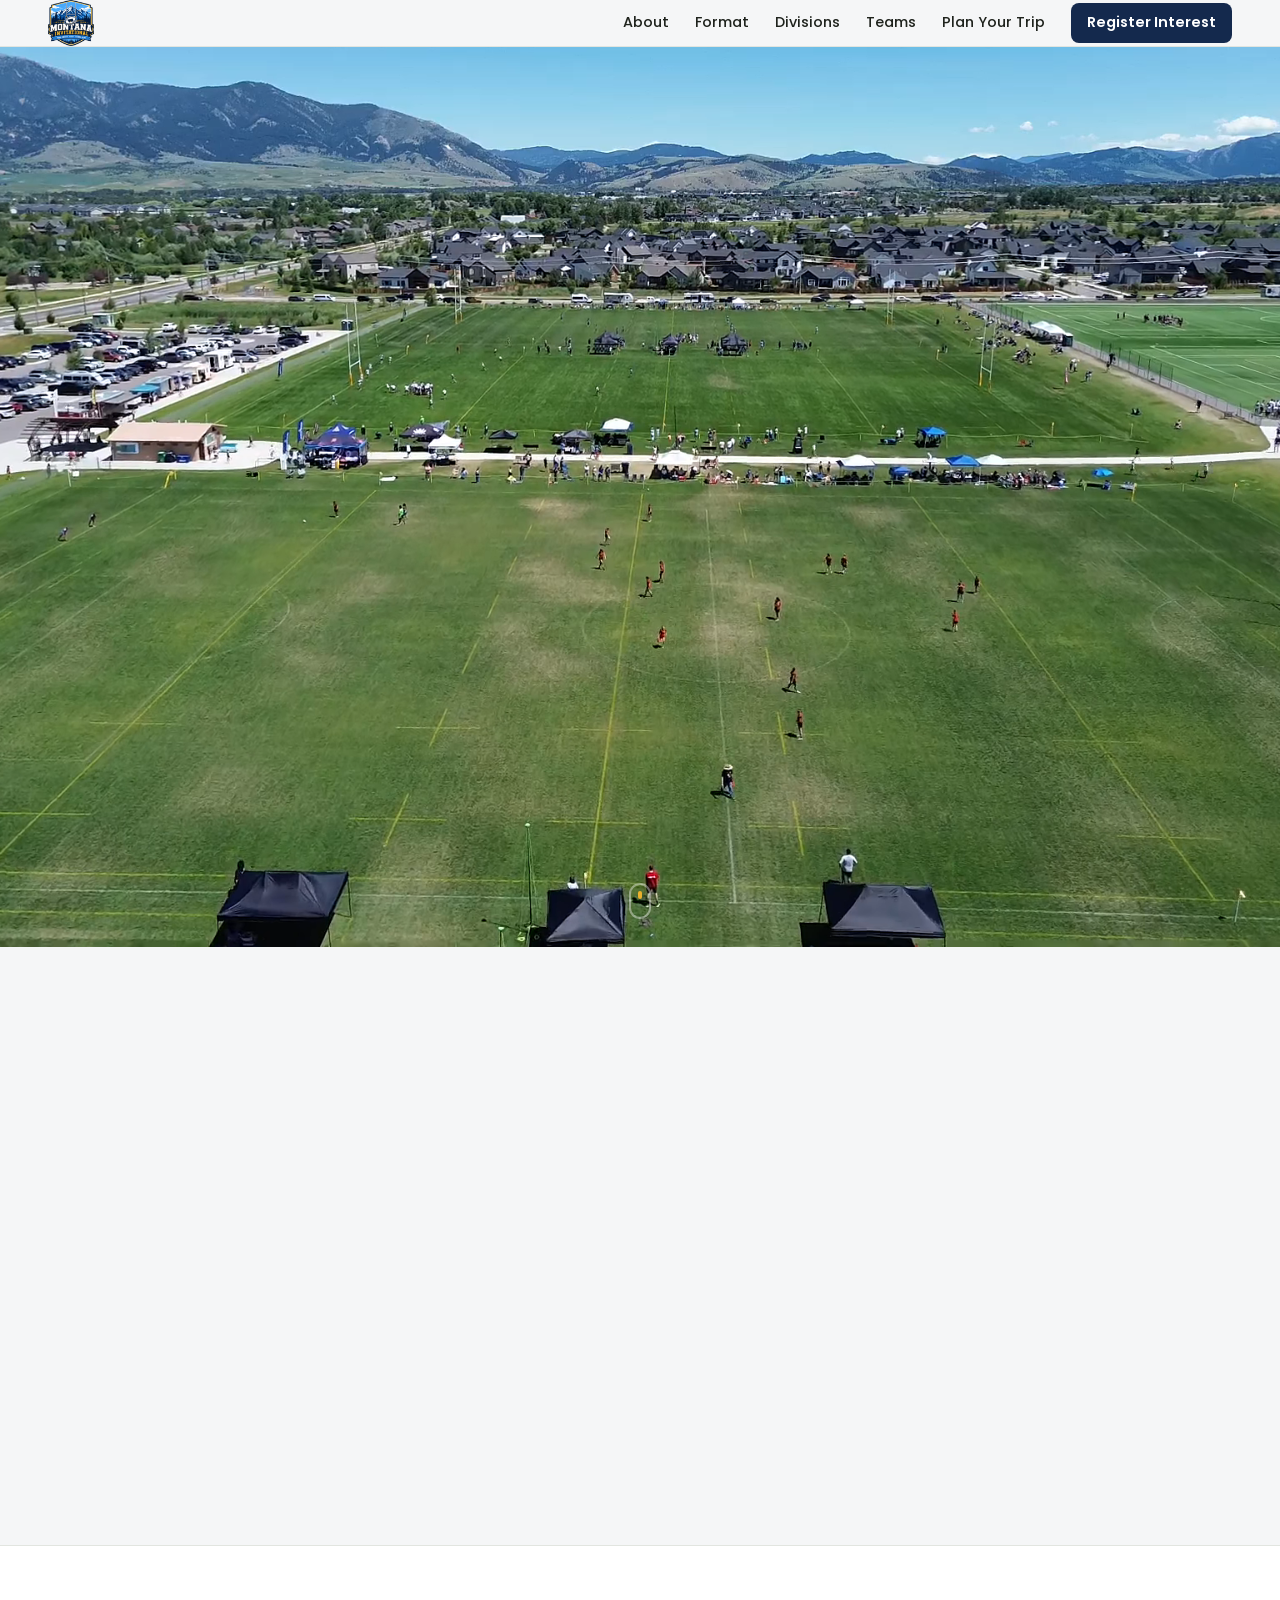
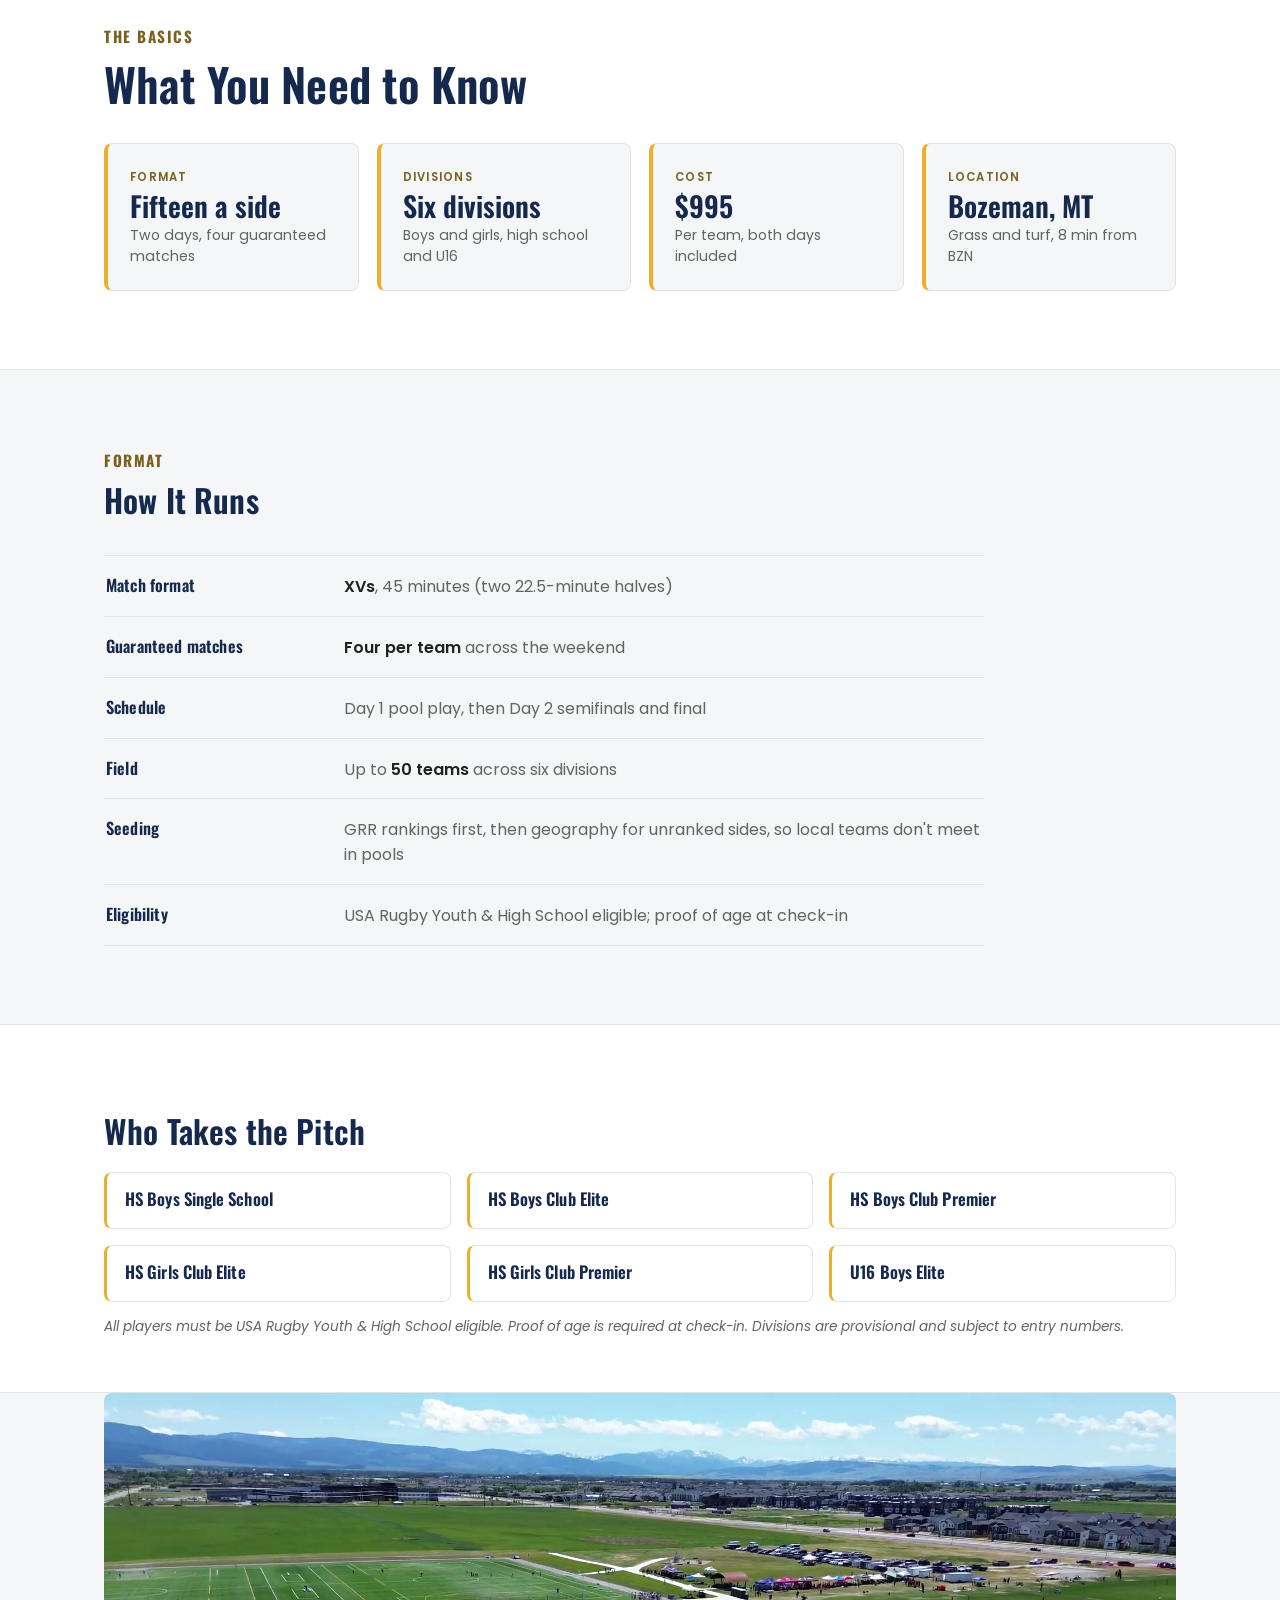
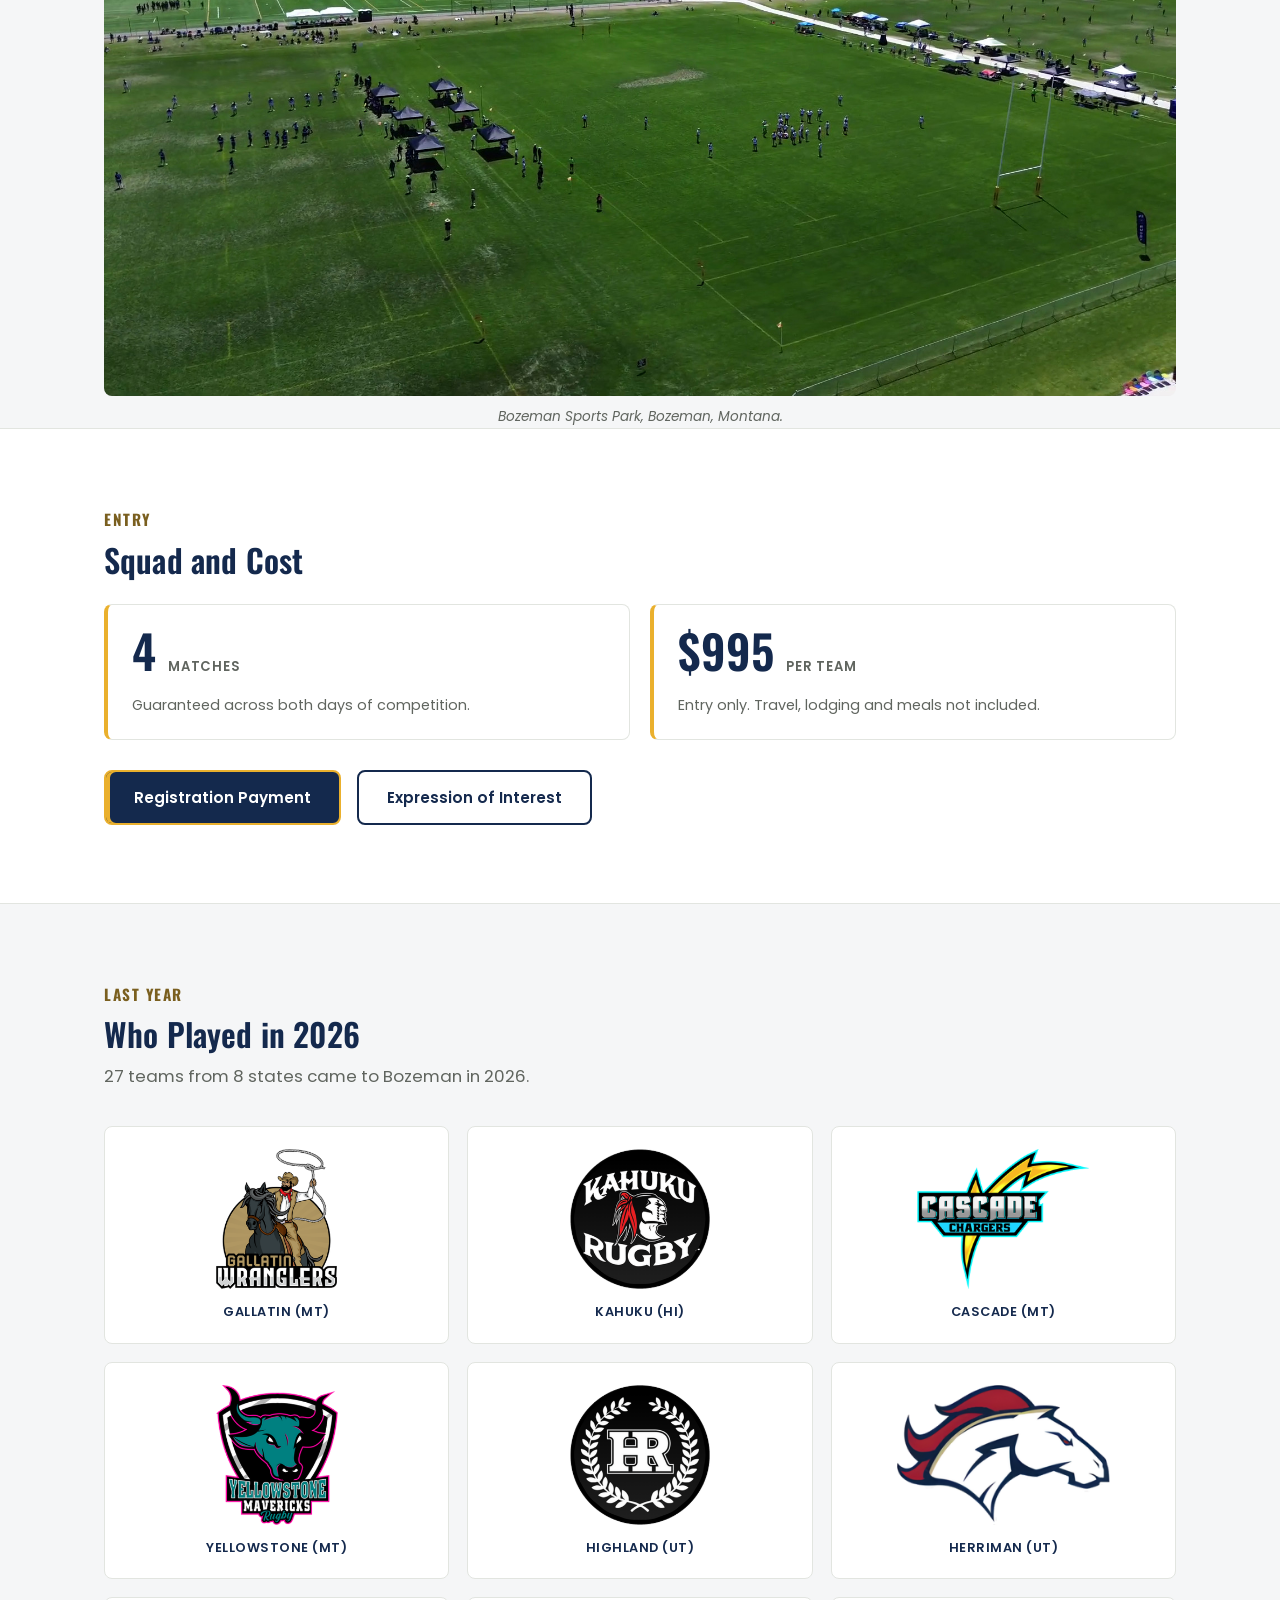
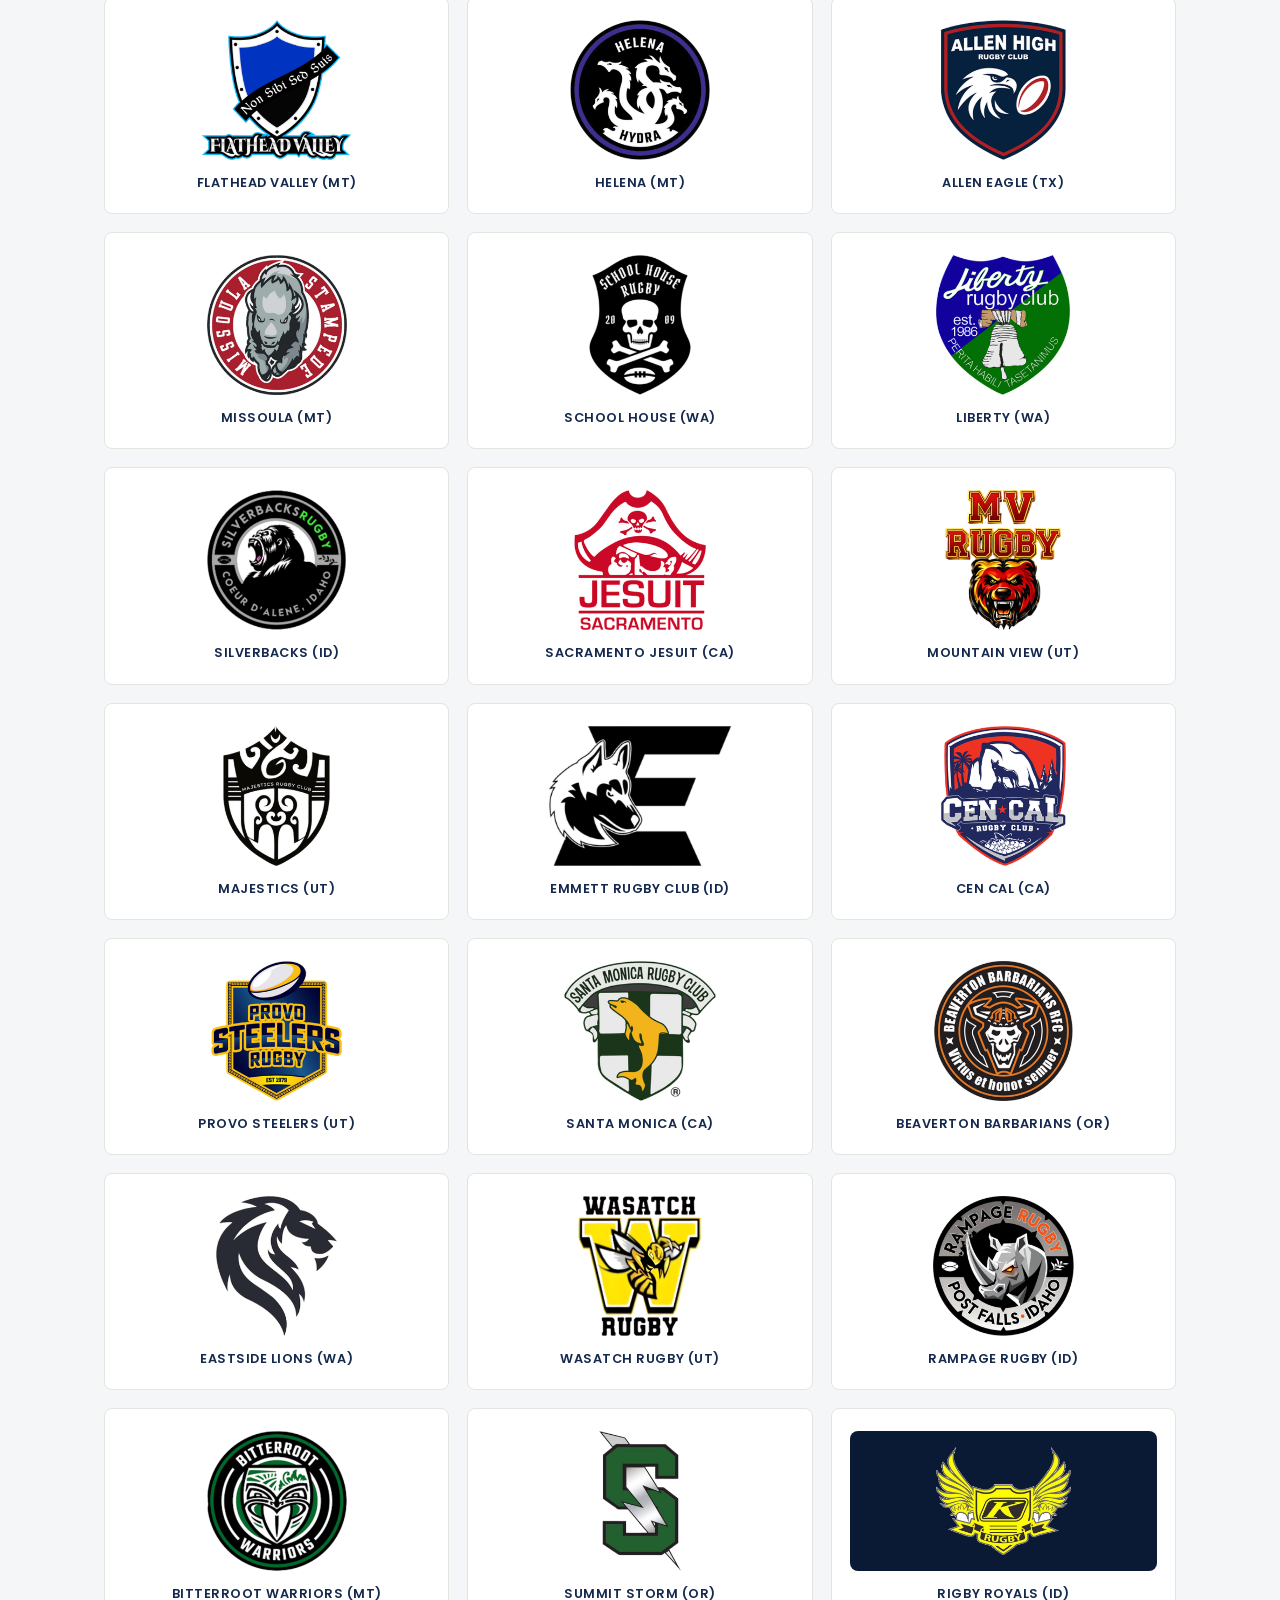
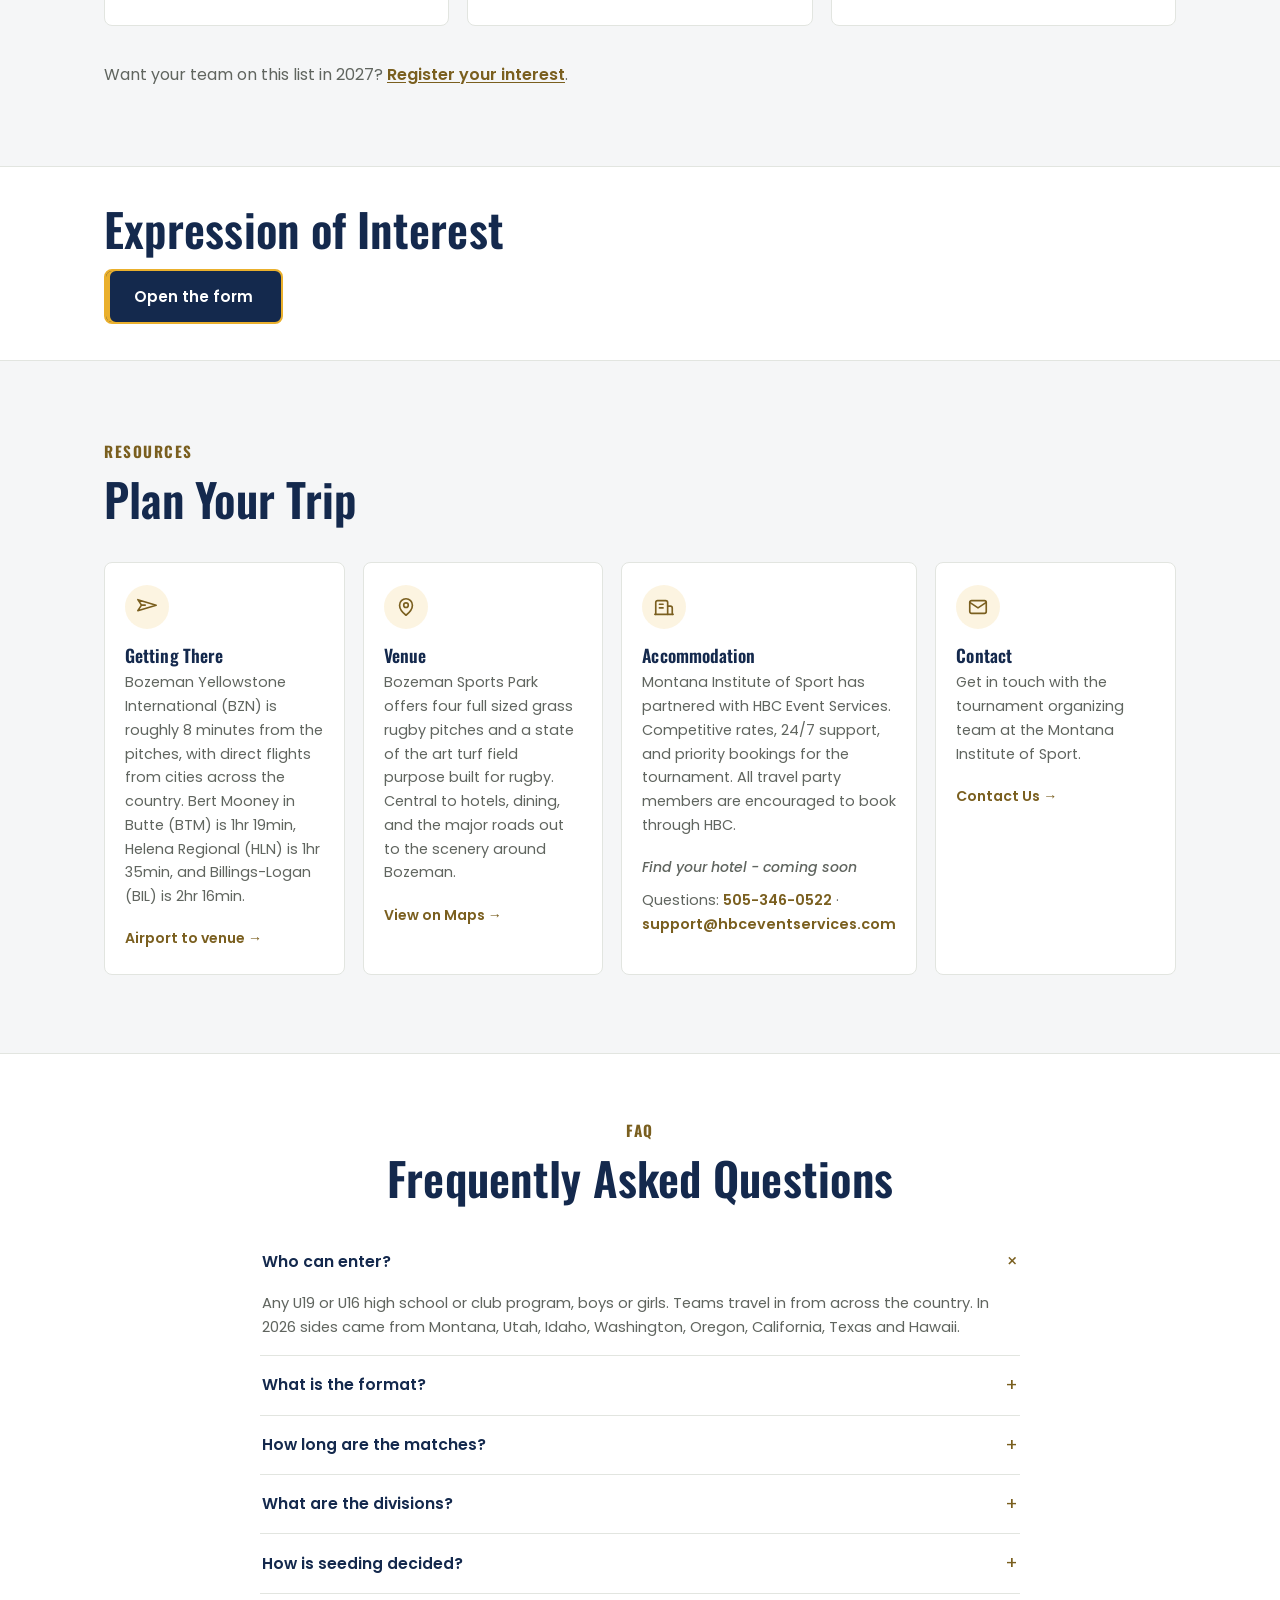
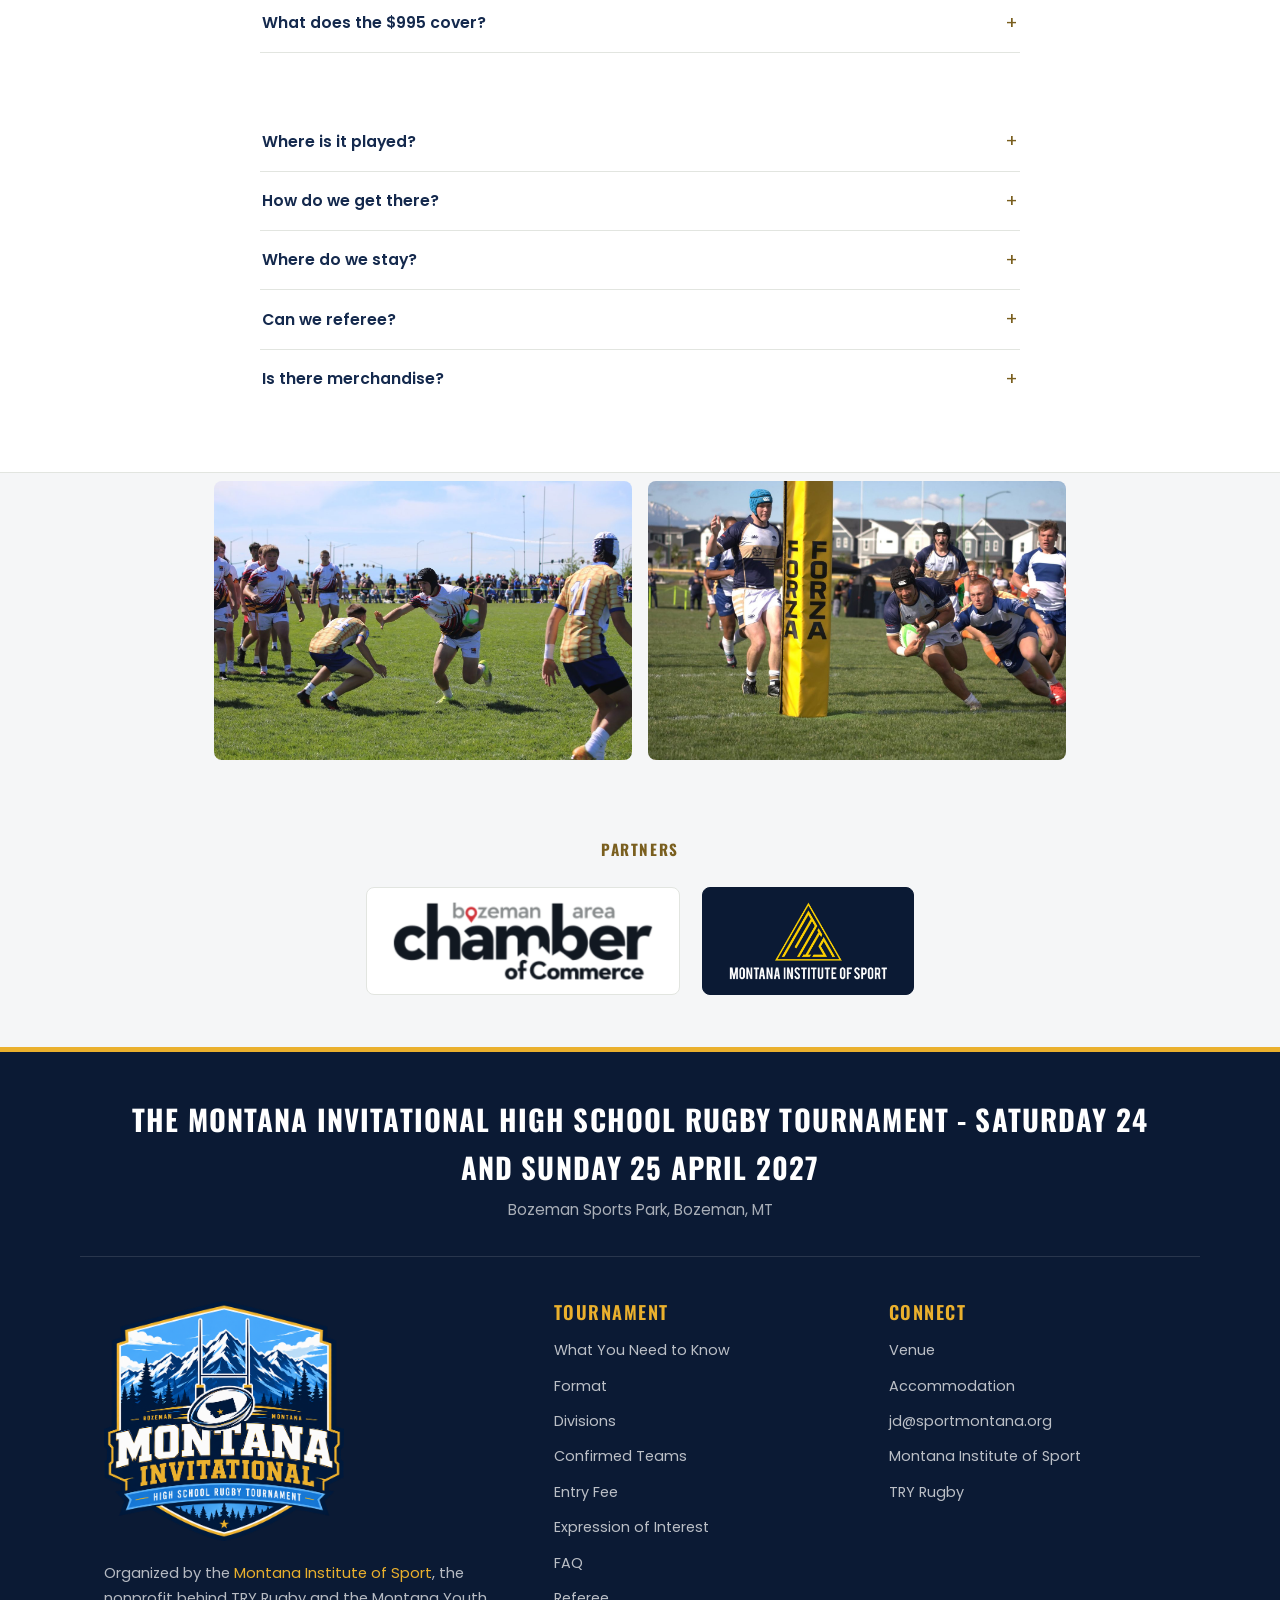
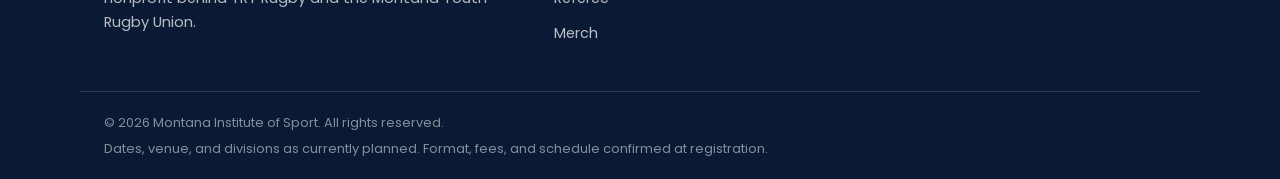
==== index.html @ 0032bdce "Faster open without sacrificing hero quality; drop redundant EOI line - Loader dismisses on canplayt" ====
<!DOCTYPE html>
<html lang="en">
<head>
<meta charset="UTF-8">
<meta name="viewport" content="width=device-width, initial-scale=1.0">
<title>Montana Invitational High School Rugby Tournament | April 24&ndash;25, 2027 · Bozeman, Montana</title>
<meta name="description" content="The Montana Invitational High School Rugby Tournament. Two days at Bozeman Sports Park, Saturday 24 and Sunday 25 April 2027. Boys and girls XVs across six divisions.">
<!-- Canonical/OG URLs point at the live GitHub Pages address. If a custom
     domain (montanainvitational.com) is added later, swap these plus
     sitemap.xml and robots.txt, and add a CNAME file, or search engines keep
     indexing the github.io URL. -->
<link rel="canonical" href="https://montanainvitational.com/">
<meta property="og:type" content="website">
<meta property="og:url" content="https://montanainvitational.com/">
<meta property="og:title" content="Montana Invitational High School Rugby Tournament">
<meta property="og:description" content="The Montana Invitational High School Rugby Tournament. Two days at Bozeman Sports Park, Saturday 24 and Sunday 25 April 2027. Boys and girls XVs across six divisions.">
<meta property="og:image" content="https://montanainvitational.com/img/og-image.png">
<meta property="og:image:width" content="1200">
<meta property="og:image:height" content="630">
<meta name="twitter:card" content="summary_large_image">
<meta name="twitter:title" content="Montana Invitational High School Rugby Tournament">
<meta name="twitter:description" content="The Montana Invitational High School Rugby Tournament. Two days at Bozeman Sports Park, Saturday 24 and Sunday 25 April 2027. Boys and girls XVs across six divisions.">
<meta name="twitter:image" content="https://montanainvitational.com/img/og-image.png">
<meta name="theme-color" content="#14294d">
<link rel="icon" href="favicon.ico" sizes="any">
<link rel="icon" type="image/png" sizes="32x32" href="img/favicon-32x32.png">
<link rel="icon" type="image/png" sizes="16x16" href="img/favicon-16x16.png">
<link rel="apple-touch-icon" href="img/apple-touch-icon.png">
<link rel="preconnect" href="https://fonts.googleapis.com">
<link rel="preconnect" href="https://fonts.gstatic.com" crossorigin>
<link href="https://fonts.googleapis.com/css2?family=Oswald:wght@500;600;700&family=Poppins:wght@400;500;600;700&display=swap" rel="stylesheet">
<link rel="stylesheet" href="css/styles.css?v=1787701383">
<!-- Set before first paint: CSS hides the hero copy only when JS is
     available to animate it back in, so nothing flashes on load and
     no-JS users still get the full hero. -->
<script>document.documentElement.className += " js";</script>
</head>
<body>

<a class="skip-link" href="#top">Skip to main content</a>

<!-- Shown while the full-resolution hero buffers. CSS reveals it only when the
     `js` class is present, and hero-sequence.js dismisses it immediately for
     poster-only clients, on error, or on a hard timeout - it can never trap
     anyone behind it. -->
<div class="site-loader" id="siteLoader" role="status" aria-label="Loading the tournament film">
  <img class="loader-mark" src="img/mi-logo-white.png" alt="Montana Invitational">
  <div class="loader-bar"><span class="loader-fill" id="loaderFill"></span></div>
  <p class="loader-pct" id="loaderPct">Loading&hellip;</p>
</div>

<div class="scroll-progress" id="scrollProgress"></div>

<header class="site-header">
  <div class="wrap header-inner">
    <a class="wordmark" href="#top">
      <img src="img/mi-logo.png" alt="Montana Invitational">
    </a>
    <button class="nav-toggle" id="navToggle" aria-label="Toggle navigation" aria-expanded="false">
      <span></span><span></span><span></span>
    </button>
    <nav class="site-nav" id="siteNav">
      <a href="#basics">About</a>
      <a href="#format">Format</a>
      <a href="#divisions">Divisions</a>
      <a href="#teams">Teams</a>
      <a href="#resources">Plan Your Trip</a>
      <a class="nav-cta" href="#interest">Register Interest</a>
    </nav>
  </div>
</header>

  <!-- ======================================================================
       HERO SCROLL SEQUENCE
       Tall track + sticky pin. One <video> as the base layer, driven off a
       single normalised progress value; see js/hero-sequence.js.
       ====================================================================== -->
  <div class="hero-track" id="heroTrack">
    <div class="hero-pin" id="heroPin">

      <div class="hero-media" id="heroMedia">
        <!-- preload="none" and no autoplay attribute on purpose: nothing is
             fetched until pickSources() has chosen a tier, so poster-only
             clients (reduced motion, Save-Data, small screens) pay nothing. -->
        <video id="heroVideo" muted loop playsinline preload="none"
               poster="assets/hero-poster.jpg" aria-hidden="true" tabindex="-1">
          <!-- AV1 first. The `media` attribute on <source> is specced but
               ignored by shipping browsers, so pickSources() rebuilds this
               list from matchMedia at runtime; this markup is the no-JS path. -->
          <source src="assets/hero.av1.webm" type="video/webm; codecs=av01.0.05M.08" media="(min-width: 1280px)">
          <source src="assets/hero.h264.mp4" type="video/mp4; codecs=avc1.640028" media="(min-width: 1280px)">
          <source src="assets/hero-1280.av1.webm" type="video/webm; codecs=av01.0.05M.08">
          <source src="assets/hero-1280.mp4" type="video/mp4; codecs=avc1.640028">
        </video>
        <img class="hero-poster" src="assets/hero-poster.webp" alt="" aria-hidden="true">
      </div>

      <div class="hero-scrim" id="heroScrim"></div>

      <!-- Copy is in the DOM at all times and never hidden from AT; it is
           only ever transformed, so keyboard and screen reader users get the
           whole hero without scrolling. -->

      <div class="hero-content" id="heroContent">
        <div class="wrap">
          <img class="hero-mark hero-line" src="img/mi-logo-white.png" alt="" aria-hidden="true">
          <h1 class="hero-title hero-line">Montana Invitational</h1>
          <p class="hero-date hero-line">SATURDAY <span>24</span> &ndash; SUNDAY <span>25</span> APRIL 2027</p>
          <p class="hero-venue hero-line">Bozeman Sports Park &middot; Bozeman, MT</p>
          <div class="hero-divider hero-line"></div>
          <div class="hero-actions hero-line">
            <a class="btn btn-primary" href="https://docs.google.com/forms/d/e/1FAIpQLSfcyxtvMmibKBIx5zs8umNMJHdaSRjgLyagau2Ux55LMOSFIw/viewform" target="_blank" rel="noopener">Expression of Interest</a>
            <a class="btn btn-ghost" href="https://www.zeffy.com/en-US/ticketing/2027-montana-invitational-tournament-fee" target="_blank" rel="noopener">Register &amp; Pay</a>
          </div>
        </div>
      </div>

      <div class="scroll-cue" id="scrollCue" aria-hidden="true"><span></span></div>
    </div>
  </div>

<main id="top">

  <!-- The four things a coach needs before anything else. One line each;
       every card links down to the section that answers it in full. -->
  <section id="basics" class="section section-alt basics-section">
    <div class="wrap">
      <p class="eyebrow reveal">The Basics</p>
      <h2 class="reveal">What You Need to Know</h2>

      <div class="basics-grid">
        <a class="basic reveal" href="#format">
          <span class="basic-label">Format</span>
          <span class="basic-value">Fifteen a side</span>
          <span class="basic-note">Two days, four guaranteed matches</span>
        </a>
        <a class="basic reveal" href="#divisions">
          <span class="basic-label">Divisions</span>
          <span class="basic-value">Six divisions</span>
          <span class="basic-note">Boys and girls, high school and U16</span>
        </a>
        <a class="basic reveal" href="#cost">
          <span class="basic-label">Cost</span>
          <span class="basic-value">$995</span>
          <span class="basic-note">Per team, both days included</span>
        </a>
        <a class="basic reveal" href="#resources">
          <span class="basic-label">Location</span>
          <span class="basic-value">Bozeman, MT</span>
          <span class="basic-note">Grass and turf, 8 min from BZN</span>
        </a>
      </div>
    </div>
  </section>

  <!-- Format: how the tournament actually runs. Same card component as The
       Basics, six facts across. -->
  <section id="format" class="section format-section">
    <div class="wrap">
      <p class="eyebrow reveal">Format</p>
      <h2 class="reveal section-title-sm">How It Runs</h2>

      <dl class="spec-list reveal">
        <div class="spec"><dt>Match format</dt><dd><strong>XVs</strong>, 45 minutes (two 22.5-minute halves)</dd></div>
        <div class="spec"><dt>Guaranteed matches</dt><dd><strong>Four per team</strong> across the weekend</dd></div>
        <div class="spec"><dt>Schedule</dt><dd>Day 1 pool play, then Day 2 semifinals and final</dd></div>
        <div class="spec"><dt>Field</dt><dd>Up to <strong>50 teams</strong> across six divisions</dd></div>
        <div class="spec"><dt>Seeding</dt><dd>GRR rankings first, then geography for unranked sides, so local teams don't meet in pools</dd></div>
        <div class="spec"><dt>Eligibility</dt><dd>USA Rugby Youth &amp; High School eligible; proof of age at check-in</dd></div>
      </dl>
    </div>
  </section>

  <section id="divisions" class="section section-alt divisions-section">
    <div class="wrap">
      <p class="eyebrow reveal">Divisions</p>
      <h2 class="reveal section-title-sm">Who Takes the Pitch</h2>

      <div class="division-row division-row--six">
        <div class="division reveal"><h3>HS Boys Single School</h3></div>
        <div class="division reveal"><h3>HS Boys Club Elite</h3></div>
        <div class="division reveal"><h3>HS Boys Club Premier</h3></div>
        <div class="division reveal"><h3>HS Girls Club Elite</h3></div>
        <div class="division reveal"><h3>HS Girls Club Premier</h3></div>
        <div class="division reveal"><h3>U16 Boys Elite</h3></div>
      </div>
      <p class="division-note reveal">All players must be USA Rugby Youth &amp; High School eligible.
      Proof of age is required at check-in. Divisions are provisional and subject to entry numbers.</p>
    </div>
  </section>

  <figure class="photo-band photo-figure reveal">
    <img src="img/bozeman-sports-park.jpg"
         alt="Aerial view of the rugby pitches at Bozeman Sports Park, with the Bridger range on the horizon"
         loading="lazy" width="1920" height="1080">
    <figcaption><em>Bozeman Sports Park, Bozeman, Montana.</em></figcaption>
  </figure>

  <section id="cost" class="section section-alt essentials-section">
    <div class="wrap">
      <p class="eyebrow reveal">Entry</p>
      <h2 class="reveal section-title-sm">Squad and Cost</h2>

      <div class="essentials-grid">
        <div class="essential reveal">
          <p class="essential-figure">4<span>matches</span></p>
          <p class="essential-note">Guaranteed across both days of competition.</p>
        </div>
        <div class="essential reveal">
          <p class="essential-figure">$995<span>per team</span></p>
          <p class="essential-note">Entry only. Travel, lodging and meals not included.</p>
        </div>
      </div>

      <!-- Registration payment link is not set yet (open item), so the primary
           CTA renders as a disabled "coming soon" control rather than a dead
           link. Wire it up by swapping this span for a live <a class="btn
           btn-primary" href="…">. -->
      <div class="cost-actions reveal">
        <a class="btn btn-primary" href="https://www.zeffy.com/en-US/ticketing/2027-montana-invitational-tournament-fee" target="_blank" rel="noopener">Registration Payment</a>
        <a class="btn btn-ghost" href="#interest">Expression of Interest</a>
      </div>
    </div>
  </section>

  <!-- Confirmed / Who's Coming. Rendered from the TEAMS array in js/main.js so
       adding a side is one line, and the counts derive from the data so they
       cannot go stale. Currently framed as "Who Played in 2026" (Option A) -
       flip TEAMS_MODE to "confirmed" and empty TEAMS to switch to the 2027
       confirmed-entries framing. -->
  <section id="teams" class="section teams-section">
    <div class="wrap">
      <p class="eyebrow reveal" id="teamsEyebrow">Last Year</p>
      <h2 class="reveal section-title-sm" id="teamsTitle">Who Played in 2026</h2>
      <p class="teams-sub reveal" id="teamsSub">24 teams came to Bozeman in 2026.</p>

      <div class="team-grid" id="teamGrid"></div>

      <p class="teams-more reveal">Want your team on this list in 2027?
        <a href="#interest">Register your interest</a>.</p>
    </div>
  </section>

  <section id="interest" class="section section-alt form-section">
    <div class="wrap">
      <h2 class="reveal">Expression of Interest</h2>

      <form class="eoi-form reveal" id="eoiForm" novalidate>
        <div class="field-row">
          <div class="field">
            <label for="firstName">First name</label>
            <input type="text" id="firstName" name="firstName" autocomplete="given-name" required>
          </div>
          <div class="field">
            <label for="lastName">Last name</label>
            <input type="text" id="lastName" name="lastName" autocomplete="family-name" required>
          </div>
        </div>

        <div class="field">
          <label for="organization">Club or school name</label>
          <input type="text" id="organization" name="organization" autocomplete="organization" required>
        </div>

        <div class="field">
          <label for="cityState">City and state</label>
          <input type="text" id="cityState" name="cityState" placeholder="Bozeman, MT" required>
        </div>

        <div class="field">
          <label for="role">Role</label>
          <select id="role" name="role" required>
            <option value="">Select one</option>
            <option>Head coach</option>
            <option>Assistant coach</option>
            <option>Director</option>
            <option>Athletic director</option>
            <option>Other</option>
          </select>
        </div>

        <div class="field-row">
          <div class="field">
            <label for="email">Email</label>
            <input type="email" id="email" name="email" autocomplete="email" required>
          </div>
          <div class="field">
            <label for="cell">Cell</label>
            <input type="tel" id="cell" name="cell" autocomplete="tel" required>
          </div>
        </div>

        <div class="field-row">
          <div class="field">
            <label for="division">Division interested in</label>
            <select id="division" name="division" required>
              <option value="">Select one</option>
              <option>HS Boys Single School</option>
              <option>HS Boys Club Elite</option>
              <option>HS Boys Club Premier</option>
              <option>HS Girls Club Elite</option>
              <option>HS Girls Club Premier</option>
              <option>U16 Boys Elite</option>
              <option>More than one</option>
            </select>
          </div>
          <div class="field">
            <label for="teamCount">Estimated number of teams</label>
            <input type="number" id="teamCount" name="teamCount" min="1" max="20" step="1" required>
          </div>
        </div>

        <div class="field">
          <label for="notes">Anything we should know? <span class="optional">(optional)</span></label>
          <textarea id="notes" name="notes"></textarea>
        </div>

        <div class="field-hp" aria-hidden="true">
          <label for="website">Leave this field empty</label>
          <input type="text" id="website" name="website" tabindex="-1" autocomplete="off">
        </div>

        <div class="form-actions">
          <button type="submit" class="btn btn-primary" id="eoiSubmit">Submit expression of interest</button>
          <p class="form-note">We will only use this to send tournament updates.</p>
        </div>

        <p class="form-status" id="formStatus" role="status" aria-live="polite"></p>
      </form>

      <!-- Shown in place of the form until FORM_ENDPOINT (or INTEREST_FORM_URL)
           is set in js/main.js. A live button rather than a notice, so the
           section still converts. -->
      <div class="form-fallback" id="formFallback" hidden>
        <a class="btn btn-primary" href="mailto:jd@sportmontana.org?subject=Montana%20Invitational%202027%20%E2%80%94%20Expression%20of%20Interest&amp;body=First%20name%3A%0ALast%20name%3A%0AClub%20or%20school%3A%0ACity%20and%20state%3A%0ARole%3A%0AEmail%3A%0ACell%3A%0ADivision%20interested%20in%3A%0AEstimated%20number%20of%20teams%3A%0AAnything%20we%20should%20know%3F%3A">Expression of Interest</a>
      </div>
    </div>
  </section>

  <section id="resources" class="section">
    <div class="wrap">
      <p class="eyebrow reveal">Resources</p>
      <h2 class="reveal">Plan Your Trip</h2>

      <div class="resource-grid">
        <div class="resource reveal">
          <span class="icon-badge">
            <svg viewBox="0 0 24 24" fill="none" stroke="currentColor" stroke-width="1.8" stroke-linecap="round" stroke-linejoin="round"><path d="M2 16l20-6-20-6 4 6-4 6z"/><path d="M6 10h4"/></svg>
          </span>
          <h3>Getting There</h3>
          <p>Bozeman Yellowstone International (BZN) is roughly 8 minutes from the pitches, with direct flights from cities across the country. Bert Mooney in Butte (BTM) is 1hr 19min, Helena Regional (HLN) is 1hr 35min, and Billings-Logan (BIL) is 2hr 16min.</p>
          <a class="card-link" href="https://www.google.com/maps/dir/?api=1&amp;origin=Bozeman+Yellowstone+International+Airport&amp;destination=Bozeman+Sports+Park+Bozeman+MT" target="_blank" rel="noopener">Airport to venue &rarr;</a>
        </div>
        <div class="resource reveal">
          <span class="icon-badge">
            <svg viewBox="0 0 24 24" fill="none" stroke="currentColor" stroke-width="1.8" stroke-linecap="round" stroke-linejoin="round"><path d="M12 21s-7-5.6-7-11a7 7 0 0 1 14 0c0 5.4-7 11-7 11z"/><circle cx="12" cy="10" r="2.5"/></svg>
          </span>
          <h3>Venue</h3>
          <p>Bozeman Sports Park offers four full sized grass rugby pitches and a state of the art turf field purpose built for rugby. Central to hotels, dining, and the major roads out to the scenery around Bozeman.</p>
          <a class="card-link" href="https://www.google.com/maps/search/?api=1&amp;query=Bozeman+Sports+Park+Bozeman+MT" target="_blank" rel="noopener">View on Maps &rarr;</a>
        </div>
        <div class="resource reveal">
          <span class="icon-badge">
            <svg viewBox="0 0 24 24" fill="none" stroke="currentColor" stroke-width="1.8" stroke-linecap="round" stroke-linejoin="round"><path d="M3 20V7a2 2 0 0 1 2-2h9a2 2 0 0 1 2 2v13"/><path d="M16 11h3a2 2 0 0 1 2 2v7"/><path d="M2 20h20M7 9h4M7 13h4"/></svg>
          </span>
          <h3>Accommodation</h3>
          <p>Montana Institute of Sport has partnered with HBC Event Services. Competitive rates, 24/7 support, and priority bookings for the tournament. All travel party members are encouraged to book through HBC.</p>
          <!-- HBC hotel booking URL not provided yet (open item): pending link
               rather than a dead one. Swap for <a class="card-link" href="…">. -->
          <span class="card-link is-pending">Find your hotel - coming soon</span>
          <p class="resource-secondary">Questions:
            <a href="tel:+15053460522">505-346-0522</a> ·
            <a href="mailto:support@hbceventservices.com">support@hbceventservices.com</a></p>
        </div>
        <div class="resource reveal">
          <span class="icon-badge">
            <svg viewBox="0 0 24 24" fill="none" stroke="currentColor" stroke-width="1.8" stroke-linecap="round" stroke-linejoin="round"><rect x="3" y="5" width="18" height="14" rx="2"/><path d="M3 7l9 6 9-6"/></svg>
          </span>
          <h3>Contact</h3>
          <p>Get in touch with the tournament organizing team at the Montana Institute of Sport.</p>
          <a class="card-link" href="mailto:jd@sportmontana.org">Contact Us &rarr;</a>
        </div>
      </div>
    </div>
  </section>

  <section id="faq" class="section section-alt faq-section">
    <div class="wrap">
      <p class="eyebrow reveal" style="text-align:center;">FAQ</p>
      <h2 class="reveal" style="text-align:center;">Frequently Asked Questions</h2>

      <div class="faq-list">
        <details class="faq-item reveal" open>
          <summary>Who can enter?</summary>
          <p>Any U19 or U16 high school or club program, boys or girls. Teams travel in from across the country. In 2026 sides came from Montana, Utah, Idaho, Washington, Oregon, California, Texas and Hawaii.</p>
        </details>
        <details class="faq-item reveal">
          <summary>What is the format?</summary>
          <p>XVs across two days at Bozeman Sports Park. Day 1 is two pool matches, Day 2 is semifinals and finals. Every team is guaranteed four matches.</p>
        </details>
        <details class="faq-item reveal">
          <summary>How long are the matches?</summary>
          <p>45 minutes, played as 22.5 minute halves.</p>
        </details>
        <details class="faq-item reveal">
          <summary>What are the divisions?</summary>
          <p>Six: HS Boys Single School, HS Boys Club Elite, HS Boys Club Premier, HS Girls Club Elite, HS Girls Club Premier, and U16 Boys Elite.</p>
        </details>
        <details class="faq-item reveal">
          <summary>How is seeding decided?</summary>
          <p>Off GRR rankings where teams are ranked. Unranked teams are seeded by geography so local sides are not drawn against each other in pool play.</p>
        </details>
        <details class="faq-item reveal">
          <summary>What does the $995 cover?</summary>
          <p>Entry for one team across both days, including four guaranteed matches. Travel, lodging and meals are not included.</p>
        </details>
        <details class="faq-item reveal">
          <summary>How many teams are in the field?</summary>
          <p>Fifty across all five divisions.</p>
        </details>
        <details class="faq-item reveal">
          <summary>Where is it played?</summary>
          <p>Bozeman Sports Park in Bozeman, Montana. Four full sized grass pitches plus a purpose built turf rugby field.</p>
        </details>
        <details class="faq-item reveal">
          <summary>How do we get there?</summary>
          <p>Fly into Bozeman Yellowstone International (BZN), about 8 minutes from the venue. Butte, Helena and Billings are the next closest airports.</p>
        </details>
        <details class="faq-item reveal">
          <summary>Where do we stay?</summary>
          <p>Through HBC Event Services, the tournament's lodging partner. Rates and availability are on the Find Your Hotel link. If booking is unavailable, contact HBC directly at 505-346-0522.</p>
        </details>
        <details class="faq-item reveal">
          <summary>Can we referee?</summary>
          <p>Yes. The tournament covers referee kit, twin share lodging and meals. Apply through the <a class="interest-form-link" href="referee.html">referee page</a>.</p>
        </details>
        <details class="faq-item reveal">
          <summary>Is there merchandise?</summary>
          <p>Details published closer to the event.</p>
        </details>
      </div>
    </div>
  </section>

  <div class="photo-pair">
    <figure class="reveal">
      <img src="img/action-2.jpg" alt="A ball carrier steps through a tackle in midfield"
           loading="lazy" width="1400" height="933">
    </figure>
    <figure class="reveal">
      <img src="img/action-3.jpg" alt="A player dives to ground the ball beside the posts"
           loading="lazy" width="1400" height="932">
    </figure>
  </div>

</main>

<!-- Partners: small fixed-height tile row, same treatment as the team wall. -->
<section class="partners" aria-label="Partners">
  <div class="wrap">
    <p class="eyebrow partners-label reveal">Partners</p>
    <div class="partners-row">
      <div class="partner-tile reveal"><img src="img/partners/chamber.png" alt="Bozeman Area Chamber of Commerce"></div>
      <div class="partner-tile dark reveal"><img src="img/partners/mis.png" alt="Montana Institute of Sport"></div>
    </div>
  </div>
</section>

<footer id="contact" class="site-footer">
  <div class="wrap footer-event">
    <p class="footer-event-title">The Montana Invitational High School Rugby Tournament - Saturday 24 and Sunday 25 April 2027</p>
    <p class="footer-event-sub">Bozeman Sports Park, Bozeman, MT</p>
  </div>
  <div class="wrap footer-inner">
    <div class="footer-brand">
      <img class="footer-mark" src="img/mi-logo-white.png" alt="Montana Invitational">
      <p>Organized by the <a href="https://montanainstituteofsport.org" target="_blank" rel="noopener">Montana Institute of Sport</a>, the nonprofit behind TRY Rugby and the Montana Youth Rugby Union.</p>
    </div>

    <div class="footer-col">
      <h3>Tournament</h3>
      <ul>
        <li><a href="#basics">What You Need to Know</a></li>
        <li><a href="#format">Format</a></li>
        <li><a href="#divisions">Divisions</a></li>
        <li><a href="#teams">Confirmed Teams</a></li>
        <li><a href="#cost">Entry Fee</a></li>
        <li><a href="#interest">Expression of Interest</a></li>
        <li><a href="#faq">FAQ</a></li>
        <li><a href="referee.html">Referee</a></li>
        <li><a href="merch.html">Merch</a></li>
      </ul>
    </div>

    <div class="footer-col">
      <h3>Connect</h3>
      <ul>
        <li><a href="#resources">Venue</a></li>
        <li><a href="#resources">Accommodation</a></li>
        <li><a href="mailto:jd@sportmontana.org">jd@sportmontana.org</a></li>
        <li><a href="https://montanainstituteofsport.org" target="_blank" rel="noopener">Montana Institute of Sport</a></li>
        <li><a href="https://montanainstituteofsport.org/try-rugby-impact.html" target="_blank" rel="noopener">TRY Rugby</a></li>
      </ul>
    </div>
  </div>
  <div class="wrap footer-bottom">
    <p>&copy; 2026 Montana Institute of Sport. All rights reserved.</p>
    <p>Dates, venue, and divisions as currently planned. Format, fees, and schedule confirmed at registration.</p>
  </div>
</footer>

<script src="js/main.js?v=1787701383"></script>
<script src="js/hero-sequence.js?v=1787701383"></script>
</body>
</html>
---- css/styles.css ----
:root {
  /* Sampled from the Montana Invitational mark */
  --primary: #14294d;        /* deep navy blue */
  --primary-dark: #0b1a34;
  --accent: #eab02d;         /* gold: accents, icons, large display type only */
  --accent-deep: #c6901c;
  --accent-text: #7a5f1f;    /* darkened bronze, passes AA on white for small text */
  --bronze: #8c6e2a;         /* brand mid: secondary fills, borders */
  --gray: #60655f;
  --charcoal: #1f231d;
  --white: #ffffff;
  --off-white: #f5f6f7;
  --line: #e2e5e0;

  --radius: 8px;
  --max-width: 1120px;
  --font-sans: "Poppins", -apple-system, BlinkMacSystemFont, "Segoe UI", Helvetica, Arial, sans-serif;
  --font-display: "Oswald", "Poppins", Helvetica, Arial, sans-serif;
}

* { box-sizing: border-box; }

html { scroll-behavior: smooth; }

@media (prefers-reduced-motion: reduce) {
  html { scroll-behavior: auto; }
}

body {
  margin: 0;
  font-family: var(--font-sans);
  font-weight: 400;
  color: var(--charcoal);
  background: var(--off-white);
  line-height: 1.65;
  -webkit-font-smoothing: antialiased;
}

img { max-width: 100%; display: block; }

.wrap {
  max-width: var(--max-width);
  margin: 0 auto;
  padding: 0 24px;
}

a { color: inherit; text-decoration: none; }

h1, h2, h3, h4 {
  font-family: var(--font-display);
  font-weight: 600;
  letter-spacing: 0.01em;
  line-height: 1.15;
  letter-spacing: 0.005em;
  margin: 0 0 0.5em;
}

h2 {
  font-size: clamp(2rem, 4vw, 2.85rem);
  color: var(--primary);
  margin-bottom: 0.5em;
}

h3 { font-size: 1.4rem; }
h4 { font-size: 1.25rem; }

p { margin: 0 0 1em; }

.eyebrow {
  font-family: var(--font-display);
  text-transform: uppercase;
  letter-spacing: 0.1em;
  font-size: 0.95rem;
  font-weight: 700;
  color: var(--accent-text);
  margin: 0 0 0.6em;
}

.lede {
  font-size: 1.1rem;
  color: var(--gray);
  max-width: 68ch;
}

/* ---------- Scroll progress ---------- */

.scroll-progress {
  position: fixed;
  top: 0;
  left: 0;
  height: 3px;
  width: 0%;
  background: var(--accent);
  z-index: 100;
  transition: width 0.1s linear;
}

/* ---------- Scroll reveal ---------- */

.reveal {
  opacity: 0;
  transform: translateY(28px);
  transition: opacity 0.7s ease, transform 0.7s ease;
}

.reveal.is-visible {
  opacity: 1;
  transform: none;
}

.card-grid .reveal:nth-child(2),
.step-grid .reveal:nth-child(2) { transition-delay: 0.1s; }
.card-grid .reveal:nth-child(3) { transition-delay: 0.2s; }

.faq-list .reveal:nth-child(2) { transition-delay: 0.08s; }
.faq-list .reveal:nth-child(3) { transition-delay: 0.16s; }
.faq-list .reveal:nth-child(4) { transition-delay: 0.24s; }

@media (prefers-reduced-motion: reduce) {
  .reveal { opacity: 1; transform: none; transition: none; }
}

/* ---------- Header ---------- */

.site-header {
  position: sticky;
  top: 0;
  z-index: 50;
  background: rgba(245, 246, 247, 0.94);
  backdrop-filter: saturate(180%) blur(8px);
  border-bottom: 1px solid var(--line);
}

/* Header hugs the viewport edges rather than the 1120px content column, so
   the mark sits top-left and the nav top-right. */
.site-header .wrap { max-width: none; padding: 0 48px; }

.header-inner {
  display: flex;
  align-items: center;
  justify-content: space-between;
  gap: 16px;
  padding-top: 10px;
  padding-bottom: 10px;
}

.wordmark { display: flex; align-items: center; }

.wordmark img {
  height: 46px;
  width: auto;
}

.site-nav {
  display: flex;
  align-items: center;
  gap: 26px;
}

.site-nav a {
  font-size: 0.9rem;
  font-weight: 500;
  color: var(--charcoal);
}

.site-nav a:hover { color: var(--accent-text); }

.site-nav a.nav-cta {
  color: var(--white);
  background: var(--primary);
  padding: 8px 16px;
  border-radius: var(--radius);
  font-weight: 600;
}

.site-nav a.nav-cta:hover { background: var(--primary-dark); color: var(--white); }

.nav-toggle {
  display: none;
  flex-direction: column;
  justify-content: center;
  gap: 5px;
  width: 36px;
  height: 36px;
  background: none;
  border: none;
  cursor: pointer;
  padding: 0;
}

.nav-toggle span {
  display: block;
  height: 2px;
  background: var(--primary);
  border-radius: 2px;
}

/* ---------- Buttons ---------- */

.btn {
  display: inline-block;
  padding: 13px 28px;
  border-radius: var(--radius);
  font-weight: 600;
  font-size: 0.95rem;
  border: 2px solid transparent;
  cursor: pointer;
  font-family: var(--font-sans);
  transition: transform 0.12s ease, background 0.15s ease, color 0.15s ease, box-shadow 0.15s ease;
}

.btn:hover { transform: translateY(-1px); }

.btn-primary {
  background: var(--primary);
  color: var(--white);
  border-color: var(--accent);
  box-shadow: inset 4px 0 0 var(--accent);
}
.btn-primary:hover { background: #1e3a66; box-shadow: inset 6px 0 0 var(--accent); }

.btn-ghost {
  background: transparent;
  border-color: rgba(255, 255, 255, 0.55);
  color: var(--white);
}
.btn-ghost:hover { background: rgba(255, 255, 255, 0.12); border-color: var(--white); }

.section .btn-ghost {
  border-color: var(--primary);
  color: var(--primary);
}
.section .btn-ghost:hover { background: var(--primary); color: var(--white); }

.hero-actions {
  display: flex;
  gap: 16px;
  flex-wrap: wrap;
  margin-top: 8px;
}

/* ==========================================================================
   HERO SCROLL SEQUENCE
   Tall track + sticky pin, driven by one normalised progress value.
   Stage thresholds and tuning live in js/hero-sequence.js.
   ========================================================================== */

:root {
  /* Kept in sync with TRACK_VH / TRACK_VH_MOBILE in js/hero-sequence.js */
  --track-vh: 200;

  /* Seeded to what measure() computes — (1 - D_START) * (track - 100) — so the
     page content does not jump when JS takes over. Update alongside D_START. */
  --main-pull: 38;

  --header-h: 66px;
}

/* ---------- Loading screen ----------
   Only ever shown when JS is there to dismiss it. Fixed above everything,
   painted in the brand dark so there is no white flash before it appears. */

.site-loader { display: none; }

.js .site-loader {
  display: flex;
  position: fixed;
  inset: 0;
  z-index: 200;
  flex-direction: column;
  align-items: center;
  justify-content: center;
  gap: 26px;
  background: var(--primary-dark);
  transition: opacity 0.5s ease, visibility 0.5s ease;
}

.js .site-loader.is-done {
  opacity: 0;
  visibility: hidden;
  pointer-events: none;
}

.loader-mark {
  width: min(280px, 58vw);
  height: auto;
}

.loader-bar {
  width: min(320px, 62vw);
  height: 4px;
  border-radius: 2px;
  background: rgba(255, 255, 255, 0.18);
  overflow: hidden;
}

.loader-fill {
  display: block;
  width: 0%;
  height: 100%;
  border-radius: 2px;
  background: var(--accent);
  transition: width 0.25s ease;
}

.loader-pct {
  margin: 0;
  font-family: var(--font-mono, ui-monospace, "SF Mono", Menlo, monospace);
  font-size: 0.78rem;
  letter-spacing: 0.14em;
  text-transform: uppercase;
  color: rgba(255, 255, 255, 0.62);
}

@media (prefers-reduced-motion: reduce) {
  .js .site-loader { transition: none; }
  .loader-fill { transition: none; }
}

.skip-link {
  position: absolute;
  left: 16px;
  top: -60px;
  z-index: 999;
  background: var(--primary);
  color: var(--white);
  font-weight: 600;
  padding: 12px 20px;
  border-radius: var(--radius);
  transition: top 0.18s ease;
}
.skip-link:focus { top: 16px; }

.hero-track {
  position: relative;
  height: calc(var(--track-vh) * 1vh);
}

.hero-pin {
  position: sticky;
  top: 0;
  height: 100svh;
  overflow: hidden;
  background: var(--primary-dark);
}

.hero-media {
  position: absolute;
  inset: 0;
  will-change: transform, opacity;
  transform-origin: 50% 50%;
}

.hero-media video,
.hero-media .hero-poster {
  position: absolute;
  inset: 0;
  width: 100%;
  height: 100%;
  object-fit: cover;
}

.hero-poster { display: none; }

/* Poster-only mode: reduced motion, Save-Data / 2g-3g, or a small screen */
body.poster-only .hero-media video { display: none; }
body.poster-only .hero-poster { display: block; }
/* Gradient scrim, fades up under the type in stage B */
.hero-scrim {
  position: absolute;
  inset: 0;
  opacity: 0;
  will-change: opacity;
  background:
    linear-gradient(to top, rgba(11,26,52,0.94) 0%, rgba(11,26,52,0.58) 45%, rgba(11,26,52,0) 80%),
    linear-gradient(to right, rgba(11,26,52,0.72) 0%, rgba(11,26,52,0) 58%);
}

/* The hero runs wider than the 1120px content column and lines up with the
   header gutter, so the headline gets room instead of wrapping tightly. */
.hero-content .wrap {
  max-width: 1320px;
  padding-left: 48px;
  padding-right: 48px;
}

/* Hero copy: always in the DOM, only ever transformed */
.hero-content {
  position: absolute;
  inset: 0;
  display: flex;
  flex-direction: column;
  justify-content: flex-end;
  padding-bottom: 11vh;
  will-change: transform, opacity;
  color: var(--white);
}

.hero-line { will-change: transform, opacity; }

/* Pre-paint state. Without this the hero copy paints fully opaque over an
   unscrimmed frame, then snaps to 0 the moment render() first runs — that was
   the flash on load. Gated on `.js` so a no-JS visitor still sees everything. */
.js .hero-line { opacity: 0; }

.hero-mark {
  width: min(300px, 62vw);
  margin-bottom: 26px;
}

.hero-title {
  font-family: var(--font-display);
  font-size: clamp(2.4rem, 6vw, 4.2rem);
  font-weight: 700;
  line-height: 1.05;
  text-transform: uppercase;
  color: var(--white);
  margin: 0 0 0.25em;
  max-width: 22ch;
}

.hero-date {
  font-family: var(--font-display);
  font-weight: 700;
  font-size: clamp(1.4rem, 3.2vw, 2.2rem);
  letter-spacing: 0.06em;
  text-transform: uppercase;
  color: var(--white);
  margin: 0 0 0.1em;
}
.hero-date span { color: var(--accent); }

.hero-location,
.hero-venue {
  font-size: 1rem;
  font-weight: 500;
  letter-spacing: 0.04em;
  color: rgba(255,255,255,0.82);
  margin: 0;
}

.hero-divider {
  width: 88px;
  height: 4px;
  border-radius: 2px;
  background: var(--accent);
  margin: 22px 0 20px;
}

.hero-sub {
  font-size: 1.12rem;
  color: rgba(255,255,255,0.9);
  max-width: 62ch;
  margin: 0 0 1.9em;
}

/* Hero copy is opacity-animated, so a focused link inside it could be
   invisible. Force it visible. */
.hero-content a:focus-visible {
  opacity: 1 !important;
  transform: none !important;
  outline: 3px solid var(--accent);
  outline-offset: 3px;
}

/* Stage A scroll cue */
.scroll-cue {
  position: absolute;
  left: 50%;
  bottom: 28px;
  transform: translateX(-50%);
  width: 22px;
  height: 36px;
  border: 2px solid rgba(255,255,255,0.4);
  border-radius: 12px;
  will-change: opacity;
}
.scroll-cue span {
  display: block;
  width: 4px;
  height: 8px;
  margin: 6px auto 0;
  border-radius: 2px;
  background: var(--accent);
  animation: cue 1.8s ease infinite;
}
@keyframes cue {
  0%   { opacity: 0; transform: translateY(0); }
  35%  { opacity: 1; }
  70%  { opacity: 0; transform: translateY(12px); }
  100% { opacity: 0; transform: translateY(0); }
}
@media (prefers-reduced-motion: reduce) {
  .scroll-cue span { animation: none; opacity: 1; }
}

/* Page content rises over the hero during stage D. --main-pull is set from
   JS so the overlap begins exactly at D_START. */
#top {
  position: relative;
  z-index: 3;
  background: var(--off-white);
  margin-top: calc(var(--main-pull, 0) * -1vh);
  will-change: transform;
}

/* The side gradient reaches 58% across, which on a narrow viewport is nearly
   the whole width — the footage disappeared behind it. Vertical only below
   900px; the bottom fade still carries the type. */
@media (max-width: 900px) {
  .hero-scrim {
    background: linear-gradient(to top,
      rgba(11,26,52,0.92) 0%, rgba(11,26,52,0.5) 50%, rgba(11,26,52,0) 85%);
  }
}

@media (max-width: 767px) {
  :root { --track-vh: 150; --main-pull: 19; }
  .hero-content { padding-bottom: 8vh; }
  .hero-mark { width: min(190px, 48vw); margin-bottom: 12px; }
  .hero-title { font-size: clamp(1.85rem, 7.5vw, 2.6rem); }
  .hero-sub { font-size: 1rem; margin-bottom: 1.3em; }
  .hero-divider { margin: 14px 0 12px; }
}

/* ---------- About badges ---------- */

/* When the badges lead a section there is no headline above them, so the
   top rule and its spacing would hang in mid-air. */
/* ---------- Card links (arrow CTAs) ---------- */

.card-link {
  display: inline-block;
  margin-top: 4px;
  font-size: 0.88rem;
  font-weight: 600;
  color: var(--accent-text);
}

a.card-link:hover { text-decoration: underline; }

.card-link.is-pending {
  color: var(--gray);
  font-weight: 500;
  font-style: italic;
}

/* ---------- Resources / Plan Your Trip ---------- */

.resource-grid {
  display: grid;
  grid-template-columns: repeat(4, 1fr);
  gap: 18px;
  margin-top: 2.25rem;
}

.resource {
  background: var(--white);
  border: 1px solid var(--line);
  border-radius: var(--radius);
  padding: 22px 20px;
}

.resource h3 { color: var(--primary); font-size: 1.1rem; margin-bottom: 0.35em; }
.resource p { color: var(--gray); font-size: 0.9rem; }

/* ---------- Sections ---------- */

.section { padding: 78px 0; }

.section-alt {
  background: var(--white);
  border-top: 1px solid var(--line);
  border-bottom: 1px solid var(--line);
}

/* ---------- Cards (divisions) ---------- */

.card-grid {
  display: grid;
  gap: 22px;
  margin-top: 2.25rem;
  grid-template-columns: 1fr;
}

.card-grid.two { grid-template-columns: repeat(2, 1fr); }

.card {
  background: var(--off-white);
  border: 1px solid var(--line);
  border-left: 4px solid var(--accent);
  border-radius: var(--radius);
  padding: 28px 26px;
}

.section-alt .card { background: var(--off-white); }

.card h3 { color: var(--primary); margin-bottom: 0.35em; }
.card p { color: var(--gray); font-size: 0.96rem; }
.card p:last-child { margin-bottom: 0; }

.card-note {
  font-size: 0.85rem;
  color: var(--gray);
  font-style: italic;
}

/* ---------- Icon badges ---------- */

.icon-badge {
  display: inline-flex;
  align-items: center;
  justify-content: center;
  width: 44px;
  height: 44px;
  border-radius: 50%;
  background: rgba(234, 176, 45, 0.14);
  color: var(--accent-text);
  margin-bottom: 16px;
}

.icon-badge svg { width: 22px; height: 22px; }

/* ---------- Why 10s list ---------- */

.reason-list {
  list-style: none;
  margin: 2.25rem 0 0;
  padding: 0;
  display: grid;
  gap: 18px;
  max-width: 80ch;
}

.reason-list li {
  position: relative;
  padding-left: 40px;
  color: var(--gray);
  font-size: 1.02rem;
}

.reason-list li::before {
  content: "";
  position: absolute;
  left: 0;
  top: 0.45em;
  width: 22px;
  height: 4px;
  border-radius: 2px;
  background: var(--accent);
}

.reason-list strong { color: var(--primary); font-weight: 600; }

/* ---------- Two-step path ---------- */

.step-grid {
  display: grid;
  grid-template-columns: repeat(2, 1fr);
  gap: 22px;
  margin-top: 2.25rem;
}

.step {
  background: var(--white);
  border: 1px solid var(--line);
  border-radius: var(--radius);
  padding: 28px 26px;
}

.step-num {
  font-family: var(--font-display);
  font-weight: 700;
  font-size: 2.6rem;
  line-height: 1;
  color: var(--accent);
  display: block;
  margin-bottom: 10px;
}

.step h3 { color: var(--primary); }
.step p { color: var(--gray); font-size: 0.96rem; margin-bottom: 0.9em; }

/* ---------- Photo band ---------- */

.photo-band {
  max-width: var(--max-width);
  margin: 0 auto;
  padding: 0 24px;
}

.photo-band img {
  width: 100%;
  height: auto;
  border-radius: var(--radius);
}

.photo-figure { margin: 0 auto; }

.photo-figure figcaption {
  margin-top: 10px;
  font-size: 0.85rem;
  color: var(--gray);
  text-align: center;
}

/* ---------- Statement ---------- */

/* ---------- Interest form ---------- */

/* Its own block: white against the off-white sections either side, and kept
   deliberately shallow — it is a heading, a control and a photo. */
.form-section {
  padding: 36px 0;
}

.form-section h2 { margin-bottom: 0.3em; }

.form-section .lede { font-size: 1rem; margin-bottom: 0; }

.interest-form-link {
  color: var(--accent-text);
  font-weight: 600;
  text-decoration: underline;
  text-underline-offset: 2px;
}
.interest-form-link:hover { color: var(--primary); }

.eoi-form {
  margin-top: 2.25rem;
  max-width: 760px;
  background: var(--white);
  border: 1px solid var(--line);
  border-radius: var(--radius);
  padding: 32px 30px;
}

.field-row {
  display: grid;
  grid-template-columns: 1fr 1fr;
  gap: 18px;
}

.field { margin-bottom: 18px; }

.field label {
  display: block;
  font-size: 0.82rem;
  font-weight: 600;
  letter-spacing: 0.03em;
  text-transform: uppercase;
  color: var(--primary);
  margin-bottom: 6px;
}

.field .optional {
  text-transform: none;
  letter-spacing: 0;
  font-weight: 400;
  color: var(--gray);
}

.field input,
.field select,
.field textarea {
  width: 100%;
  font-family: var(--font-sans);
  font-size: 0.95rem;
  color: var(--charcoal);
  background: var(--white);
  border: 1px solid var(--line);
  border-radius: var(--radius);
  padding: 11px 13px;
  transition: border-color 0.15s ease, box-shadow 0.15s ease;
}

.field textarea { min-height: 96px; resize: vertical; }

.field input:focus,
.field select:focus,
.field textarea:focus {
  outline: none;
  border-color: var(--accent-text);
  box-shadow: 0 0 0 3px rgba(234, 176, 45, 0.18);
}

.field-hp {
  position: absolute;
  left: -9999px;
  width: 1px;
  height: 1px;
  overflow: hidden;
}

.form-actions {
  display: flex;
  align-items: center;
  gap: 18px;
  flex-wrap: wrap;
  margin-top: 8px;
}

.form-note {
  font-size: 0.82rem;
  color: var(--gray);
  margin: 0;
}

.form-status {
  margin: 18px 0 0;
  padding: 14px 16px;
  border-radius: var(--radius);
  font-size: 0.95rem;
  display: none;
}

.form-status.is-visible { display: block; }

.form-status.is-success {
  background: rgba(234, 176, 45, 0.12);
  border: 1px solid rgba(234, 176, 45, 0.45);
  color: var(--primary);
}

.form-status.is-error {
  background: rgba(150, 40, 20, 0.07);
  border: 1px solid rgba(150, 40, 20, 0.3);
  color: #7c2412;
}

/* Stands in for the form until FORM_ENDPOINT is set. It holds a single
   button, so no card chrome — the button is the whole message. */
.form-fallback {
  margin-top: 0;
  max-width: 760px;
}

.form-fallback p:last-child { margin-bottom: 0; }

/* Scoped away from .btn: a bare `.form-fallback a` rule outranks
   `.btn-primary { color: var(--white) }` and rendered the button label in
   dark green on forest green. */
.form-fallback a:not(.btn) { color: var(--accent-text); font-weight: 600; }
.form-fallback a:not(.btn):hover { text-decoration: underline; }

/* ---------- FAQ ---------- */

.faq-section { padding: 64px 0; }

.faq-list {
  max-width: 760px;
  margin: 1.75rem auto 0;
}

.faq-item { border-bottom: 1px solid var(--line); }
.faq-item:last-child { border-bottom: none; }

.faq-item summary {
  display: flex;
  align-items: center;
  justify-content: space-between;
  gap: 12px;
  padding: 14px 2px;
  font-size: 0.98rem;
  font-weight: 600;
  color: var(--primary);
  cursor: pointer;
  list-style: none;
}

.faq-item summary::-webkit-details-marker { display: none; }

.faq-item summary::after {
  content: "+";
  flex-shrink: 0;
  font-size: 1.15rem;
  font-weight: 400;
  color: var(--accent-text);
  transition: transform 0.2s ease;
}

.faq-item[open] summary::after { transform: rotate(45deg); }

.faq-item p {
  color: var(--gray);
  font-size: 0.92rem;
  margin: 0 2px 16px;
}

/* ---------- Footer ---------- */

.site-footer {
  background: var(--primary-dark);
  color: rgba(255, 255, 255, 0.85);
  padding: 0 0 0;
  border-top: 5px solid var(--accent);
}

.footer-event {
  padding-top: 44px;
  padding-bottom: 34px;
  text-align: center;
  border-bottom: 1px solid rgba(255, 255, 255, 0.12);
}

.footer-event-title {
  font-family: var(--font-display);
  font-weight: 700;
  font-size: clamp(1.3rem, 2.6vw, 1.8rem);
  text-transform: uppercase;
  letter-spacing: 0.04em;
  color: var(--white);
  margin: 0 0 0.2em;
}

.footer-event-sub {
  font-size: 0.95rem;
  color: rgba(255, 255, 255, 0.65);
  margin: 0;
}

.footer-inner {
  display: grid;
  grid-template-columns: 1.4fr 1fr 1fr;
  gap: 48px;
  padding-top: 44px;
  padding-bottom: 44px;
  border-bottom: 1px solid rgba(255, 255, 255, 0.12);
}

.footer-mark {
  width: 240px;
  margin-bottom: 20px;
}

.footer-brand p {
  font-size: 0.92rem;
  color: rgba(255, 255, 255, 0.7);
  max-width: 46ch;
  margin: 0;
}

.footer-brand a { color: var(--accent); }
.footer-brand a:hover { text-decoration: underline; }

.footer-col h3 {
  font-family: var(--font-display);
  font-size: 1.15rem;
  text-transform: uppercase;
  letter-spacing: 0.08em;
  color: var(--accent);
  margin-bottom: 0.8em;
}

.footer-col ul {
  list-style: none;
  margin: 0;
  padding: 0;
  display: grid;
  gap: 9px;
}

.footer-col a {
  font-size: 0.9rem;
  color: rgba(255, 255, 255, 0.72);
}

.footer-col a:hover { color: var(--accent); }

.footer-bottom {
  padding: 20px 24px;
  font-size: 0.8rem;
  color: rgba(255, 255, 255, 0.5);
}

.footer-bottom p { margin: 0 0 0.4em; }
.footer-bottom p:last-child { margin-bottom: 0; }

/* ---------- Responsive ---------- */

@media (max-width: 860px) {
  .card-grid.two { grid-template-columns: 1fr; }
  .step-grid { grid-template-columns: 1fr; }
  .resource-grid { grid-template-columns: 1fr; }
  .footer-inner { grid-template-columns: 1fr; gap: 36px; }
}

@media (max-width: 640px) {
  .nav-toggle { display: flex; }

  .site-nav {
    display: none;
    position: absolute;
    top: 100%;
    left: 0;
    right: 0;
    background: var(--off-white);
    border-bottom: 1px solid var(--line);
    flex-direction: column;
    align-items: stretch;
    gap: 0;
    padding: 8px 24px 16px;
  }

  .site-nav.open { display: flex; }

  .site-nav a {
    padding: 12px 0;
    border-bottom: 1px solid var(--line);
  }
  .site-nav a:last-child { border-bottom: none; }

  .site-nav a.nav-cta {
    text-align: center;
    margin-top: 10px;
    padding: 12px 16px;
  }

  .wordmark img { height: 38px; }
  .site-header .wrap { padding: 0 20px; }

  .hero { padding: 56px 0 64px; }
  .hero-mark { margin-bottom: 24px; }
  .hero-divider { margin: 20px 0 18px; }


  .section { padding: 54px 0; }

  .field-row { grid-template-columns: 1fr; gap: 0; }

  .eoi-form { padding: 24px 20px; }

  .hero-actions { flex-direction: column; align-items: stretch; }
  .hero-actions .btn { text-align: center; }
}

/* ---------- Entry fee ---------- */

/* ---------- The Basics: four-fact row under the hero ----------
   Summary only — one line per fact. Each card links down to the section that
   answers it in full, so this never becomes a second copy of the content. */

.basics-grid {
  display: grid;
  grid-template-columns: repeat(4, 1fr);
  gap: 18px;
  margin-top: 2rem;
}

.basic {
  display: flex;
  flex-direction: column;
  gap: 4px;
  padding: 24px 22px;
  background: var(--off-white);
  border: 1px solid var(--line);
  border-left: 4px solid var(--accent);
  border-radius: var(--radius);
  transition: transform 0.14s ease, box-shadow 0.14s ease, border-color 0.14s ease;
}

.basic:hover,
.basic:focus-visible {
  transform: translateY(-2px);
  box-shadow: 0 6px 18px rgba(20, 41, 77, 0.12);
  border-color: var(--accent-text);
  border-left-color: var(--accent);
}

.basic-label {
  font-size: 0.72rem;
  font-weight: 600;
  letter-spacing: 0.11em;
  text-transform: uppercase;
  color: var(--accent-text);
}

.basic-value {
  font-family: var(--font-display);
  font-weight: 600;
  font-size: clamp(1.35rem, 2.2vw, 1.75rem);
  line-height: 1.1;
  color: var(--primary);
}

.basic-note {
  font-size: 0.88rem;
  color: var(--gray);
  line-height: 1.45;
}

@media (max-width: 900px) {
  .basics-grid { grid-template-columns: 1fr 1fr; }
}

@media (max-width: 520px) {
  .basics-grid { grid-template-columns: 1fr; gap: 12px; }
  .basic { padding: 18px 18px; }
}

/* The venue photo now lives inside Plan Your Trip */
#resources .photo-figure { padding: 0; margin: 0 auto 2.25rem; max-width: 820px; }

/* ---------- Squad size ---------- */


/* ---------- Smaller section headline, for the compact blocks ---------- */

.section-title-sm {
  font-size: clamp(1.5rem, 2.6vw, 2rem);
  margin-bottom: 0.4em;
}

/* ---------- Divisions: kept deliberately slight ---------- */

.divisions-section { padding: 54px 0; }

.division-row {
  display: grid;
  grid-template-columns: 1fr 1fr;
  gap: 16px;
  margin-top: 1.4rem;
}

.division {
  background: var(--white);
  border: 1px solid var(--line);
  border-left: 3px solid var(--accent);
  border-radius: var(--radius);
  padding: 16px 18px;
}

.division h3 {
  font-size: 1.05rem;
  color: var(--primary);
  margin: 0 0 0.2em;
}

.division p { margin: 0; font-size: 0.9rem; color: var(--gray); }

/* The age band is the line a coach is actually looking for, so it leads. */
.division-band {
  font-weight: 600;
  color: var(--accent-text) !important;
  margin: 0 0 4px !important;
}

.division-note {
  margin: 14px 0 0;
  font-size: 0.85rem;
  font-style: italic;
  color: var(--gray);
}

/* ---------- Squad size and entry fee, side by side ----------
   Wider than the old single cards but much shorter, so the two numbers a
   coach is looking for sit on one line together. */

.essentials-grid {
  display: grid;
  grid-template-columns: 1fr 1fr;
  gap: 20px;
  margin-top: 1.6rem;
}

.essential {
  background: var(--white);
  border: 1px solid var(--line);
  border-left: 4px solid var(--accent);
  border-radius: var(--radius);
  padding: 22px 24px;
}

.essential-figure {
  font-family: var(--font-display);
  font-weight: 600;
  font-size: clamp(2.1rem, 4.4vw, 2.9rem);
  line-height: 1;
  color: var(--primary);
  margin: 0 0 0.45em;
  display: flex;
  align-items: baseline;
  gap: 12px;
  flex-wrap: wrap;
}

.essential-figure span {
  font-family: var(--font-sans);
  font-size: 0.82rem;
  font-weight: 600;
  letter-spacing: 0.06em;
  text-transform: uppercase;
  color: var(--gray);
}

.essential-note {
  margin: 0;
  font-size: 0.9rem;
  line-height: 1.55;
  color: var(--gray);
}

/* ---------- Match photos ----------
   The venue shot after Divisions, and a two-up pair of landscapes closing the
   page. */

.photo-pair {
  max-width: 900px;
  margin: 0 auto;
  padding: 8px 24px 72px;
  display: grid;
  grid-template-columns: 1fr 1fr;
  gap: 16px;
}

.photo-pair figure { margin: 0; }

.photo-pair img {
  width: 100%;
  /* height:auto is required: the img width/height attributes otherwise count
     as a specified height and aspect-ratio never applies. */
  height: auto;
  aspect-ratio: 3 / 2;
  object-fit: cover;
  border-radius: var(--radius);
}

@media (max-width: 720px) {
  .photo-pair { grid-template-columns: 1fr; gap: 12px; padding-bottom: 48px; }
}

/* ---------- Entry fee ---------- */

/* ---------- The Basics: four-fact row under the hero ----------
   Summary only — one line per fact. Each card links down to the section that
   answers it in full, so this never becomes a second copy of the content. */

.basics-grid {
  display: grid;
  grid-template-columns: repeat(4, 1fr);
  gap: 18px;
  margin-top: 2rem;
}

.basic {
  display: flex;
  flex-direction: column;
  gap: 4px;
  padding: 24px 22px;
  background: var(--off-white);
  border: 1px solid var(--line);
  border-left: 4px solid var(--accent);
  border-radius: var(--radius);
  transition: transform 0.14s ease, box-shadow 0.14s ease, border-color 0.14s ease;
}

.basic:hover,
.basic:focus-visible {
  transform: translateY(-2px);
  box-shadow: 0 6px 18px rgba(20, 41, 77, 0.12);
  border-color: var(--accent-text);
  border-left-color: var(--accent);
}

.basic-label {
  font-size: 0.72rem;
  font-weight: 600;
  letter-spacing: 0.11em;
  text-transform: uppercase;
  color: var(--accent-text);
}

.basic-value {
  font-family: var(--font-display);
  font-weight: 600;
  font-size: clamp(1.35rem, 2.2vw, 1.75rem);
  line-height: 1.1;
  color: var(--primary);
}

.basic-note {
  font-size: 0.88rem;
  color: var(--gray);
  line-height: 1.45;
}

@media (max-width: 900px) {
  .basics-grid { grid-template-columns: 1fr 1fr; }
}

@media (max-width: 520px) {
  .basics-grid { grid-template-columns: 1fr; gap: 12px; }
  .basic { padding: 18px 18px; }
}

/* The venue photo now lives inside Plan Your Trip */
#resources .photo-figure { padding: 0; margin: 0 auto 2.25rem; max-width: 820px; }

/* ---------- Squad size ---------- */


/* ---------- Smaller section headline, for the compact blocks ---------- */

.section-title-sm {
  font-size: clamp(1.5rem, 2.6vw, 2rem);
  margin-bottom: 0.4em;
}

/* ---------- Divisions: kept deliberately slight ---------- */

.divisions-section { padding: 54px 0; }

.division-row {
  display: grid;
  grid-template-columns: 1fr 1fr;
  gap: 16px;
  margin-top: 1.4rem;
}

.division {
  background: var(--white);
  border: 1px solid var(--line);
  border-left: 3px solid var(--accent);
  border-radius: var(--radius);
  padding: 16px 18px;
}

.division h3 {
  font-size: 1.05rem;
  color: var(--primary);
  margin: 0 0 0.2em;
}

.division p { margin: 0; font-size: 0.9rem; color: var(--gray); }

/* The age band is the line a coach is actually looking for, so it leads. */
.division-band {
  font-weight: 600;
  color: var(--accent-text) !important;
  margin: 0 0 4px !important;
}

.division-note {
  margin: 14px 0 0;
  font-size: 0.85rem;
  font-style: italic;
  color: var(--gray);
}

/* ---------- Squad size and entry fee, side by side ----------
   Wider than the old single cards but much shorter, so the two numbers a
   coach is looking for sit on one line together. */

.essentials-grid {
  display: grid;
  grid-template-columns: 1fr 1fr;
  gap: 20px;
  margin-top: 1.6rem;
}

.essential {
  background: var(--white);
  border: 1px solid var(--line);
  border-left: 4px solid var(--accent);
  border-radius: var(--radius);
  padding: 22px 24px;
}

.essential-figure {
  font-family: var(--font-display);
  font-weight: 600;
  font-size: clamp(2.1rem, 4.4vw, 2.9rem);
  line-height: 1;
  color: var(--primary);
  margin: 0 0 0.45em;
  display: flex;
  align-items: baseline;
  gap: 12px;
  flex-wrap: wrap;
}

.essential-figure span {
  font-family: var(--font-sans);
  font-size: 0.82rem;
  font-weight: 600;
  letter-spacing: 0.06em;
  text-transform: uppercase;
  color: var(--gray);
}

.essential-note {
  margin: 0;
  font-size: 0.9rem;
  line-height: 1.55;
  color: var(--gray);
}

@media (max-width: 860px) {
  .resource-grid { grid-template-columns: 1fr 1fr; }
}

@media (max-width: 620px) {
  .division-row,
  .essentials-grid,
  .resource-grid { grid-template-columns: 1fr; }
}

/* The pin is 100svh, so on a short window the hero copy outgrows it and is
   clipped from the top — the mark goes first. Drop the mark there (the H1
   carries the name) and tighten the rest so everything fits. */
@media (max-height: 700px) {
  .hero-mark { display: none; }
  .hero-content { padding-bottom: 5vh; }
  .hero-title { font-size: clamp(1.6rem, 5vw, 2.3rem); margin-bottom: 0.18em; }
  .hero-date { font-size: clamp(1.15rem, 2.6vw, 1.7rem); }
  .hero-venue { font-size: 0.92rem; }
  .hero-sub { font-size: 0.95rem; margin-bottom: 1em; }
  .hero-divider { margin: 10px 0 9px; }
}

@media (max-height: 520px) {
  .hero-sub { display: none; }
}

/* ---------- Expression of interest: form with the photo alongside ---------- */

@media (max-width: 1180px) {
  .hero-content .wrap { max-width: none; }
}

/* ==========================================================================
   MONTANA INVITATIONAL — additions on top of the N10s component set.
   New sections (Confirmed Teams, partners), subpage hero, form embed and the
   disabled "Coming soon" control. Everything reuses the existing tokens.
   ========================================================================== */

/* ---------- Disabled / "Coming soon" control ----------
   For CTAs whose destination is not resolved yet: reads as a button, but is
   inert and clearly muted rather than a dead link. */
.btn-disabled {
  background: #e7e3da;
  color: var(--gray);
  box-shadow: inset 4px 0 0 var(--bronze);
  cursor: not-allowed;
  pointer-events: none;
}
.btn-disabled:hover { transform: none; }

/* ---------- Entry: action row under the stats ---------- */
.cost-actions {
  display: flex;
  gap: 16px;
  flex-wrap: wrap;
  margin-top: 1.9rem;
}
@media (max-width: 520px) {
  .cost-actions { flex-direction: column; align-items: stretch; }
  .cost-actions .btn { text-align: center; }
}

/* ---------- Confirmed / Who's Coming: team logo wall ----------
   Fixed-height logo box so captions line up across every row regardless of the
   logo's aspect ratio. 3 columns desktop, 2 mobile. */
.teams-sub {
  font-size: 1.05rem;
  color: var(--gray);
  margin-top: -0.2rem;
}

.team-grid {
  display: grid;
  grid-template-columns: repeat(3, 1fr);
  gap: 18px;
  margin-top: 2.25rem;
}

.team-tile {
  display: flex;
  flex-direction: column;
  align-items: center;
  gap: 14px;
  background: var(--white);
  border: 1px solid var(--line);
  border-radius: var(--radius);
  padding: 22px 18px;
  transition: transform 0.14s ease, box-shadow 0.14s ease, border-color 0.14s ease;
}

.team-tile:hover,
.team-tile:focus-within {
  transform: translateY(-2px);
  border-color: var(--accent);
  box-shadow: 0 6px 18px rgba(20, 41, 77, 0.12);
}

/* The critical bit: the logo lives in a fixed-height flex box, so every
   caption sits on the same line regardless of the logo's proportions. */
.team-logo {
  height: 140px;
  width: 100%;
  display: flex;
  align-items: center;
  justify-content: center;
}

.team-logo img {
  max-height: 100%;
  max-width: 100%;
  object-fit: contain;
}

.team-name {
  font-size: 0.8rem;
  font-weight: 600;
  letter-spacing: 0.04em;
  text-transform: uppercase;
  color: var(--primary);
  text-align: center;
  line-height: 1.35;
}

.teams-more {
  margin: 2.25rem 0 0;
  font-size: 1rem;
  color: var(--gray);
}
.teams-more a {
  color: var(--accent-text);
  font-weight: 600;
  text-decoration: underline;
  text-underline-offset: 2px;
}
.teams-more a:hover { color: var(--primary); }

@media (max-width: 720px) {
  .team-grid { grid-template-columns: repeat(2, 1fr); gap: 12px; }
  .team-logo { height: 116px; }
  .team-tile { padding: 18px 12px; }
  .team-name { font-size: 0.72rem; letter-spacing: 0.02em; }
}
/* Only the very narrowest phones fall back to a single column. */
@media (max-width: 300px) {
  .team-grid { grid-template-columns: 1fr; }
}

/* ---------- Partners row (directly above the footer) ----------
   Same fixed-height tile treatment as the team wall. */
.partners {
  padding: 44px 0 52px;
  border-top: 1px solid var(--line);
}
.partners-label {
  text-align: center;
  margin-bottom: 1.6rem;
}
.partners-row {
  display: flex;
  gap: 22px;
  justify-content: center;
  align-items: center;
  flex-wrap: wrap;
}
.partner-tile {
  height: 108px;
  display: flex;
  align-items: center;
  justify-content: center;
  padding: 14px 26px;
  border: 1px solid var(--line);
  border-radius: var(--radius);
  background: var(--white);
}
.partner-tile img {
  max-height: 100%;
  max-width: 100%;
  object-fit: contain;
}

/* ---------- Subpage hero (referee.html, merch.html) ----------
   Stands in for the pinned video hero on the two small pages. */
.subhero {
  background:
    linear-gradient(135deg, var(--primary) 0%, var(--primary-dark) 100%);
  color: var(--white);
  padding: 104px 0 72px;
}
.subhero h1 {
  font-family: var(--font-display);
  font-size: clamp(2.2rem, 6vw, 3.6rem);
  font-weight: 700;
  line-height: 1.05;
  text-transform: uppercase;
  color: var(--white);
  margin: 0 0 0.2em;
}
.subhero .hero-divider { margin: 22px 0 20px; }
.subhero-lead {
  font-size: 1.12rem;
  color: rgba(255, 255, 255, 0.9);
  max-width: 60ch;
  margin: 0;
}

/* ---------- Embedded Google Form (referee page) ---------- */
.form-embed {
  max-width: 760px;
  margin: 2.25rem auto 0;
  border: 1px solid var(--line);
  border-radius: var(--radius);
  background: var(--white);
  overflow: hidden;
}
.form-embed iframe {
  width: 100%;
  border: 0;
  display: block;
}
.form-embed-fallback {
  max-width: 760px;
  margin: 14px auto 0;
  font-size: 0.9rem;
  color: var(--gray);
}
.form-embed-fallback a {
  color: var(--accent-text);
  font-weight: 600;
  text-decoration: underline;
  text-underline-offset: 2px;
}
.form-embed-fallback a:hover { color: var(--primary); }

/* ---------- Merch placeholder ---------- */
.merch-placeholder {
  text-align: center;
  padding: 20px 0 8px;
}
.merch-placeholder p { font-size: 1.15rem; color: var(--gray); }
.merch-placeholder a {
  color: var(--accent-text);
  font-weight: 600;
  text-decoration: underline;
  text-underline-offset: 2px;
}

/* Secondary contact line under a resource card (HBC phone / email). */
.resource-secondary {
  margin: 0.6em 0 0;
  font-size: 0.82rem;
  color: var(--gray);
}
.resource-secondary a { color: var(--accent-text); font-weight: 600; }
.resource-secondary a:hover { text-decoration: underline; }

/* ---------- Format: six info cards on the Basics grid ----------
   Same card component as The Basics, but three across (6 cards = 3x2) and the
   value type dialled down so longer facts read as body, not display. */
.format-grid { grid-template-columns: repeat(3, 1fr); }
.format-grid .basic-value {
  font-size: clamp(1.05rem, 1.5vw, 1.22rem);
  line-height: 1.3;
}
@media (max-width: 900px) { .format-grid { grid-template-columns: 1fr 1fr; } }
@media (max-width: 520px) { .format-grid { grid-template-columns: 1fr; } }

/* ---------- Divisions: five cards ---------- */
.division-row--five { grid-template-columns: repeat(3, 1fr); }
@media (max-width: 720px) { .division-row--five { grid-template-columns: repeat(2, 1fr); } }
@media (max-width: 480px) { .division-row--five { grid-template-columns: 1fr; } }

/* ---------- Subpage detail cards (referee) ----------
   Basics card component, two across, value dialled down for longer facts. */
.detail-grid { grid-template-columns: repeat(2, 1fr); margin-top: 2.25rem; }
.detail-grid .basic-value {
  font-size: clamp(1.05rem, 1.5vw, 1.22rem);
  line-height: 1.35;
}
@media (max-width: 520px) { .detail-grid { grid-template-columns: 1fr; } }

/* Dark chip for light/knockout team logos that would vanish on the white card. */
.team-logo.is-dark {
  background: var(--primary-dark);
  border-radius: var(--radius);
  padding: 16px;
}
@media (max-width: 720px) { .team-logo.is-dark { padding: 12px; } }

/* Dark partner tile — for the MIS mark, which is gold + white on transparent. */
.partner-tile.dark {
  background: var(--primary-dark);
  border-color: var(--primary-dark);
}

.division-row--six { grid-template-columns: repeat(3, 1fr); }
@media (max-width: 720px) { .division-row--six { grid-template-columns: repeat(2, 1fr); } }
@media (max-width: 480px) { .division-row--six { grid-template-columns: 1fr; } }

/* ---------- Format: clean spec sheet (replaces the card grid) ----------
   A scannable two-column fact list with hairline rules — reads like a
   professional info sheet, not a wall of boxes. */
.spec-list {
  margin: 2.25rem 0 0;
  max-width: 880px;
}
.spec {
  display: grid;
  grid-template-columns: 210px 1fr;
  gap: 28px;
  align-items: baseline;
  padding: 16px 2px;
  border-bottom: 1px solid var(--line);
}
.spec:first-child { border-top: 1px solid var(--line); }
.spec dt {
  font-family: var(--font-display);
  font-weight: 600;
  font-size: 1.02rem;
  letter-spacing: 0.01em;
  color: var(--primary);
}
.spec dd {
  margin: 0;
  color: var(--gray);
  font-size: 1rem;
  line-height: 1.55;
}
.spec dd strong { color: var(--charcoal); font-weight: 600; }

@media (max-width: 600px) {
  .spec { grid-template-columns: 1fr; gap: 4px; padding: 14px 2px; }
  .spec dt {
    font-family: var(--font-sans);
    font-size: 0.72rem;
    font-weight: 700;
    text-transform: uppercase;
    letter-spacing: 0.08em;
    color: var(--accent-text);
  }
}
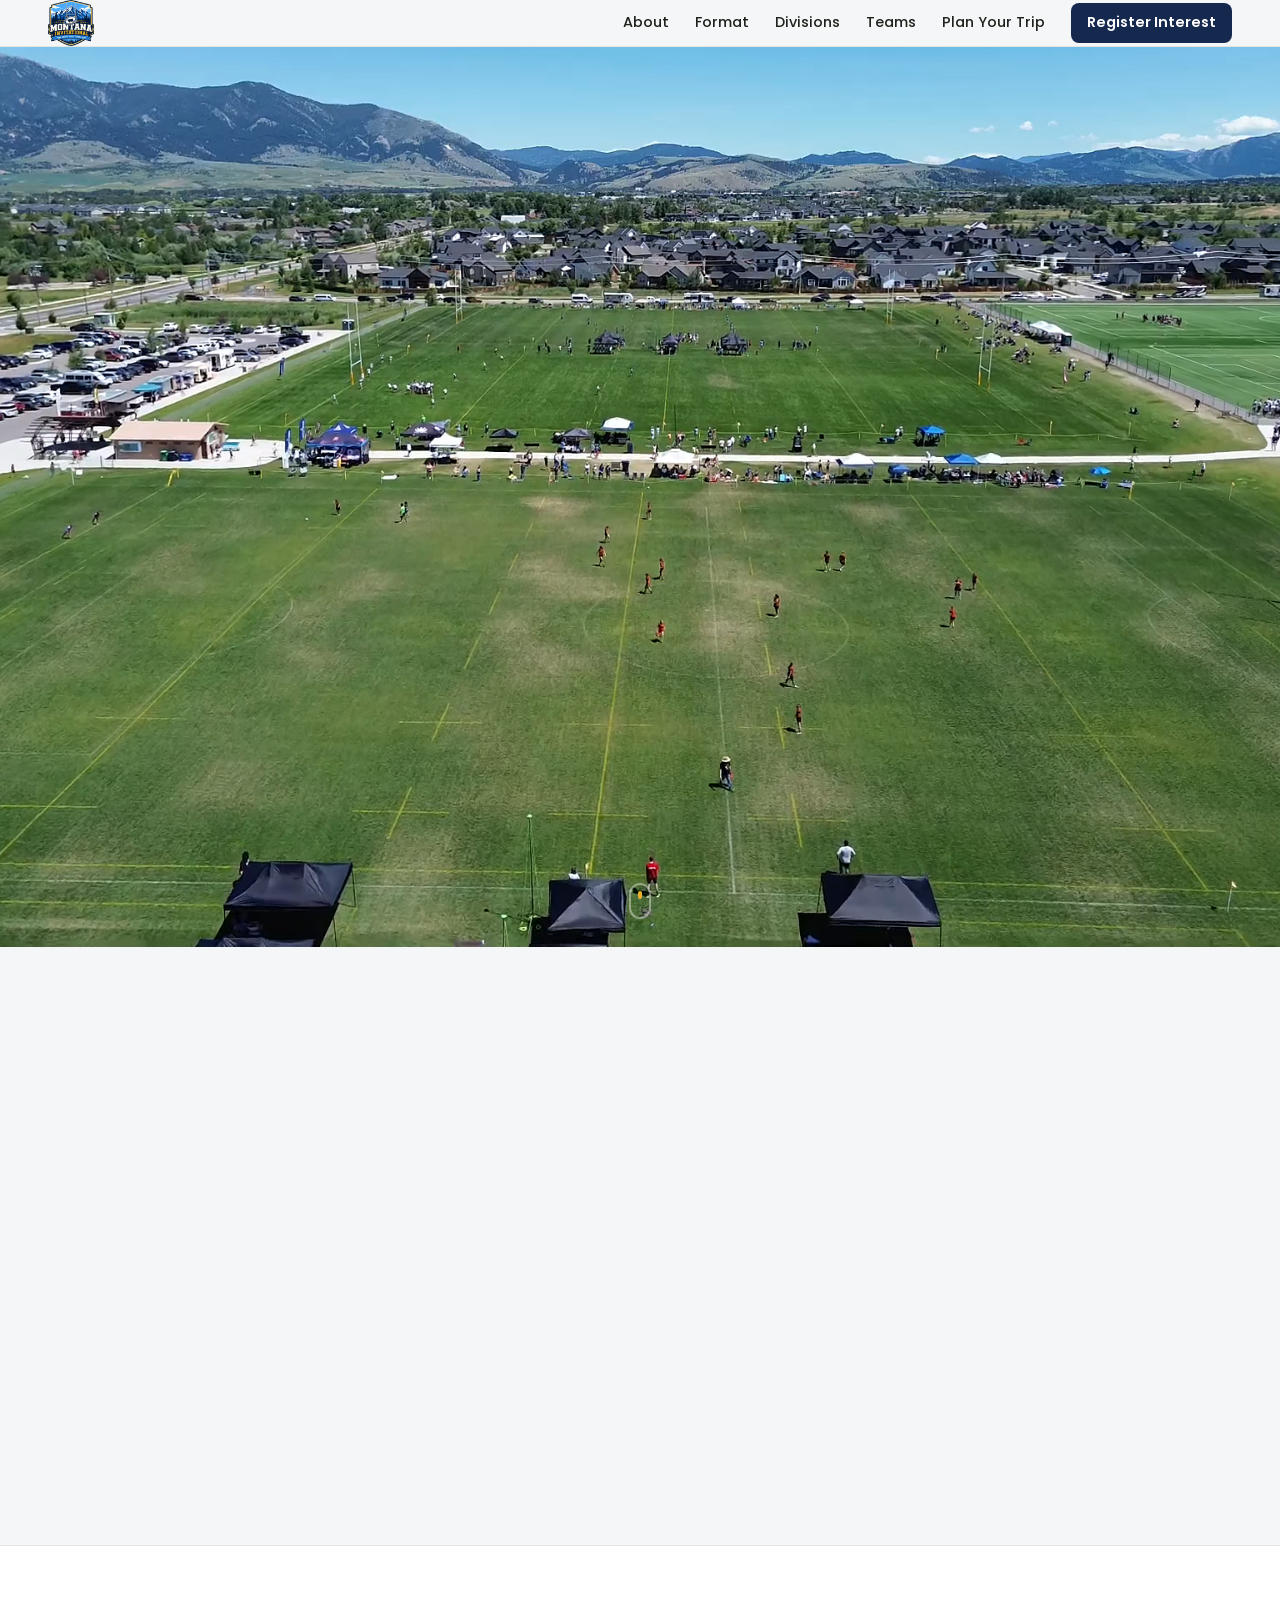
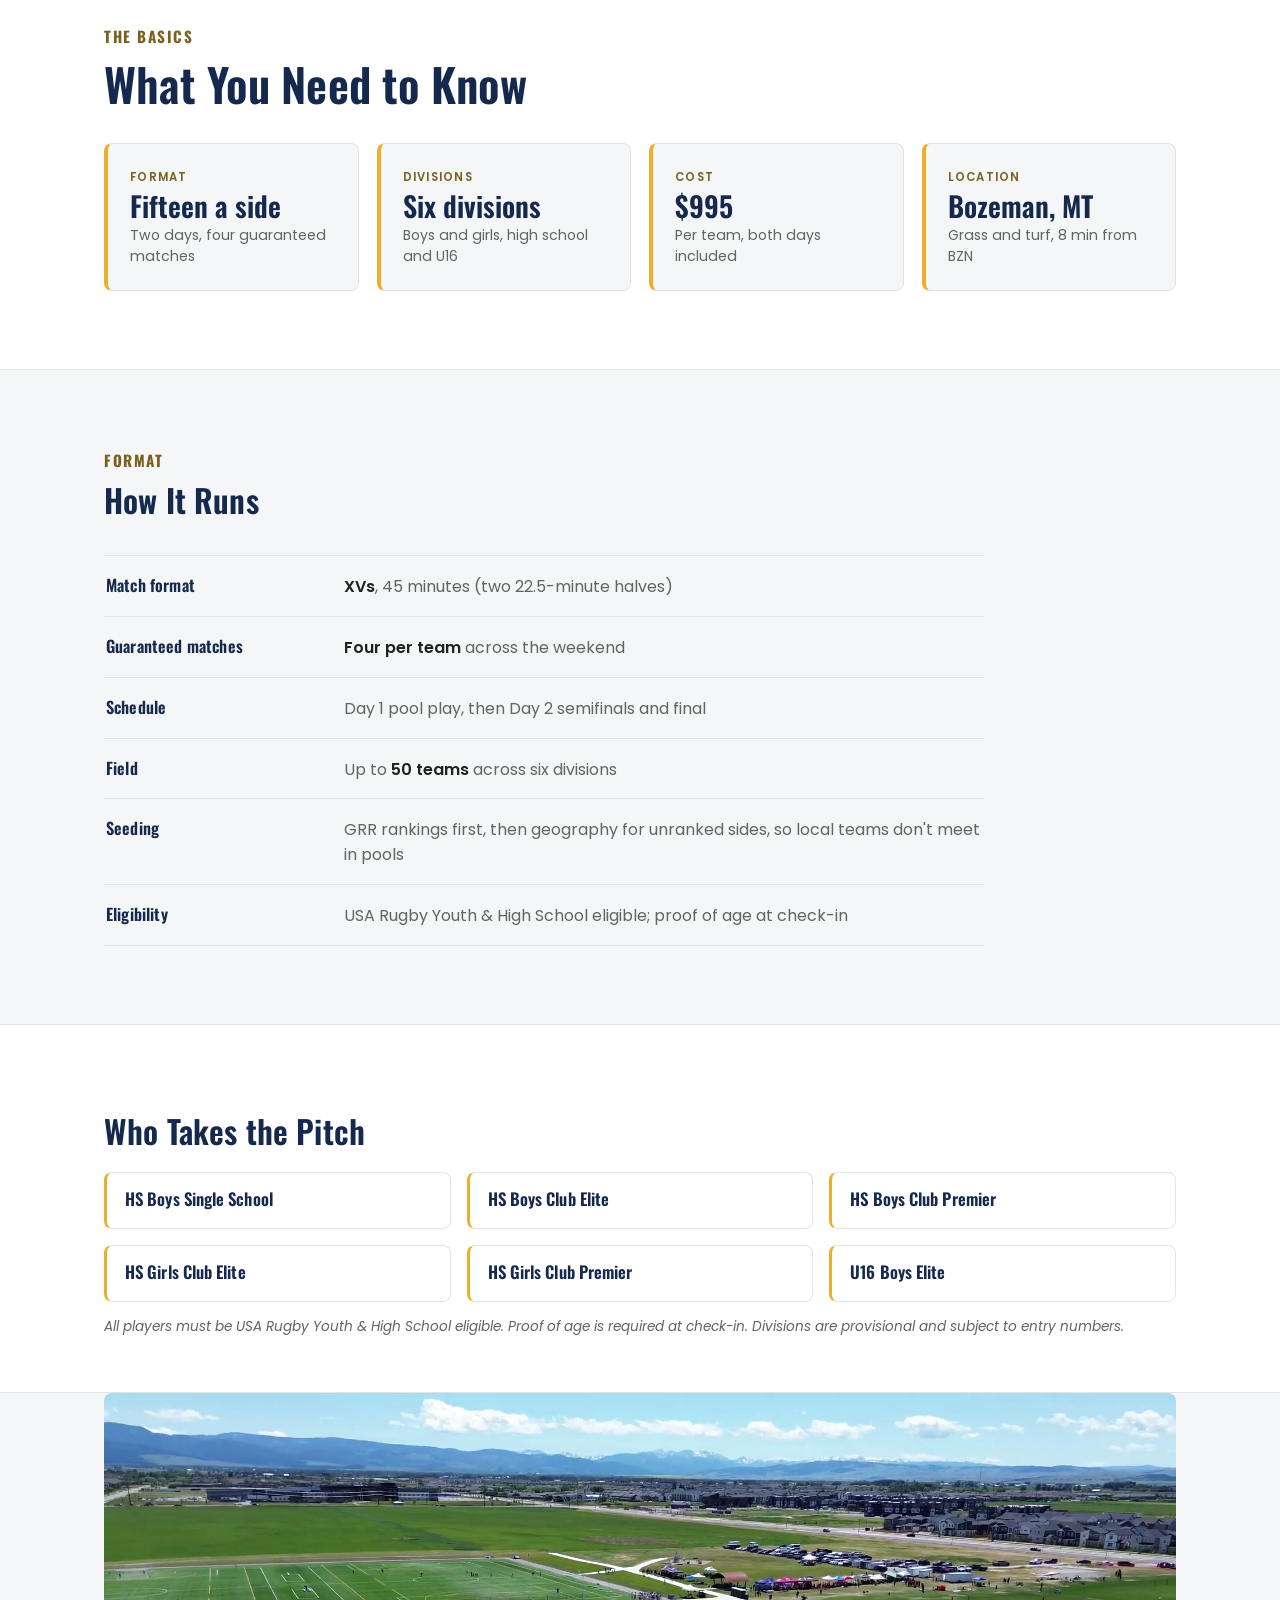
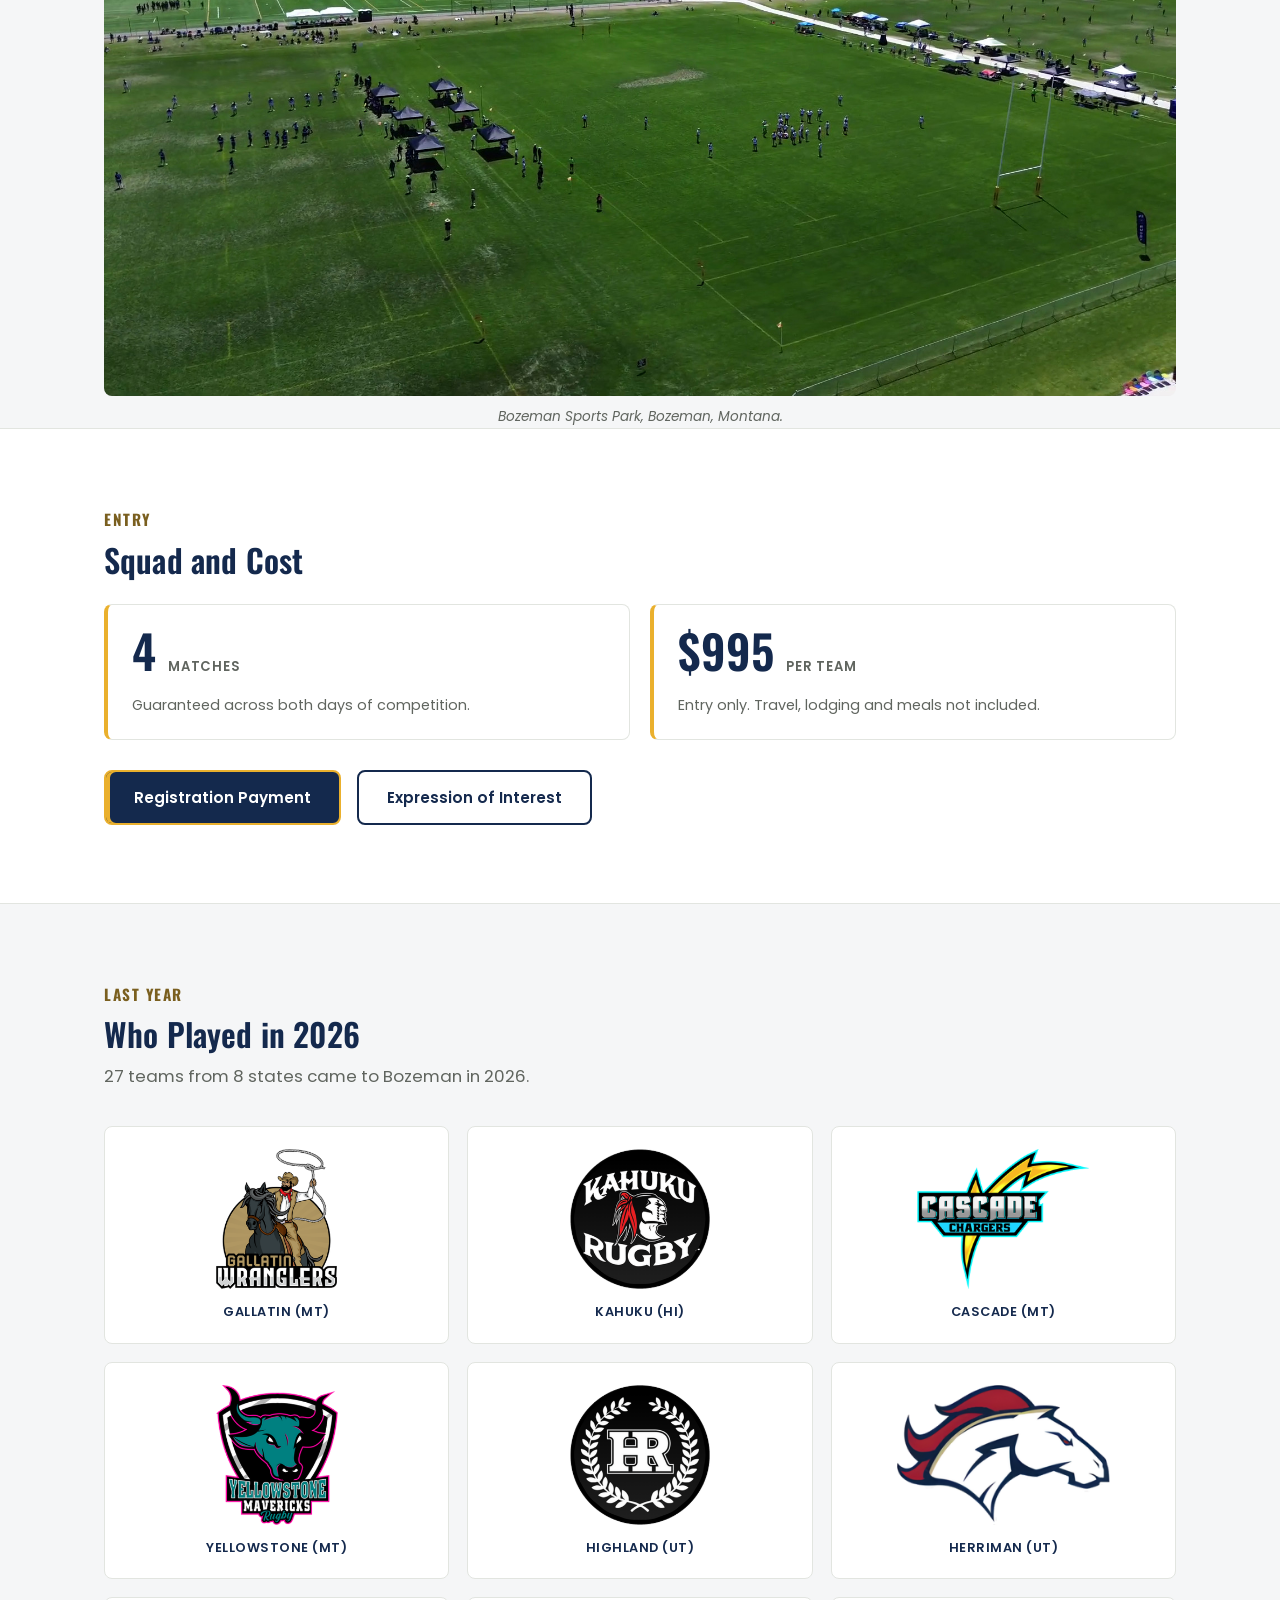
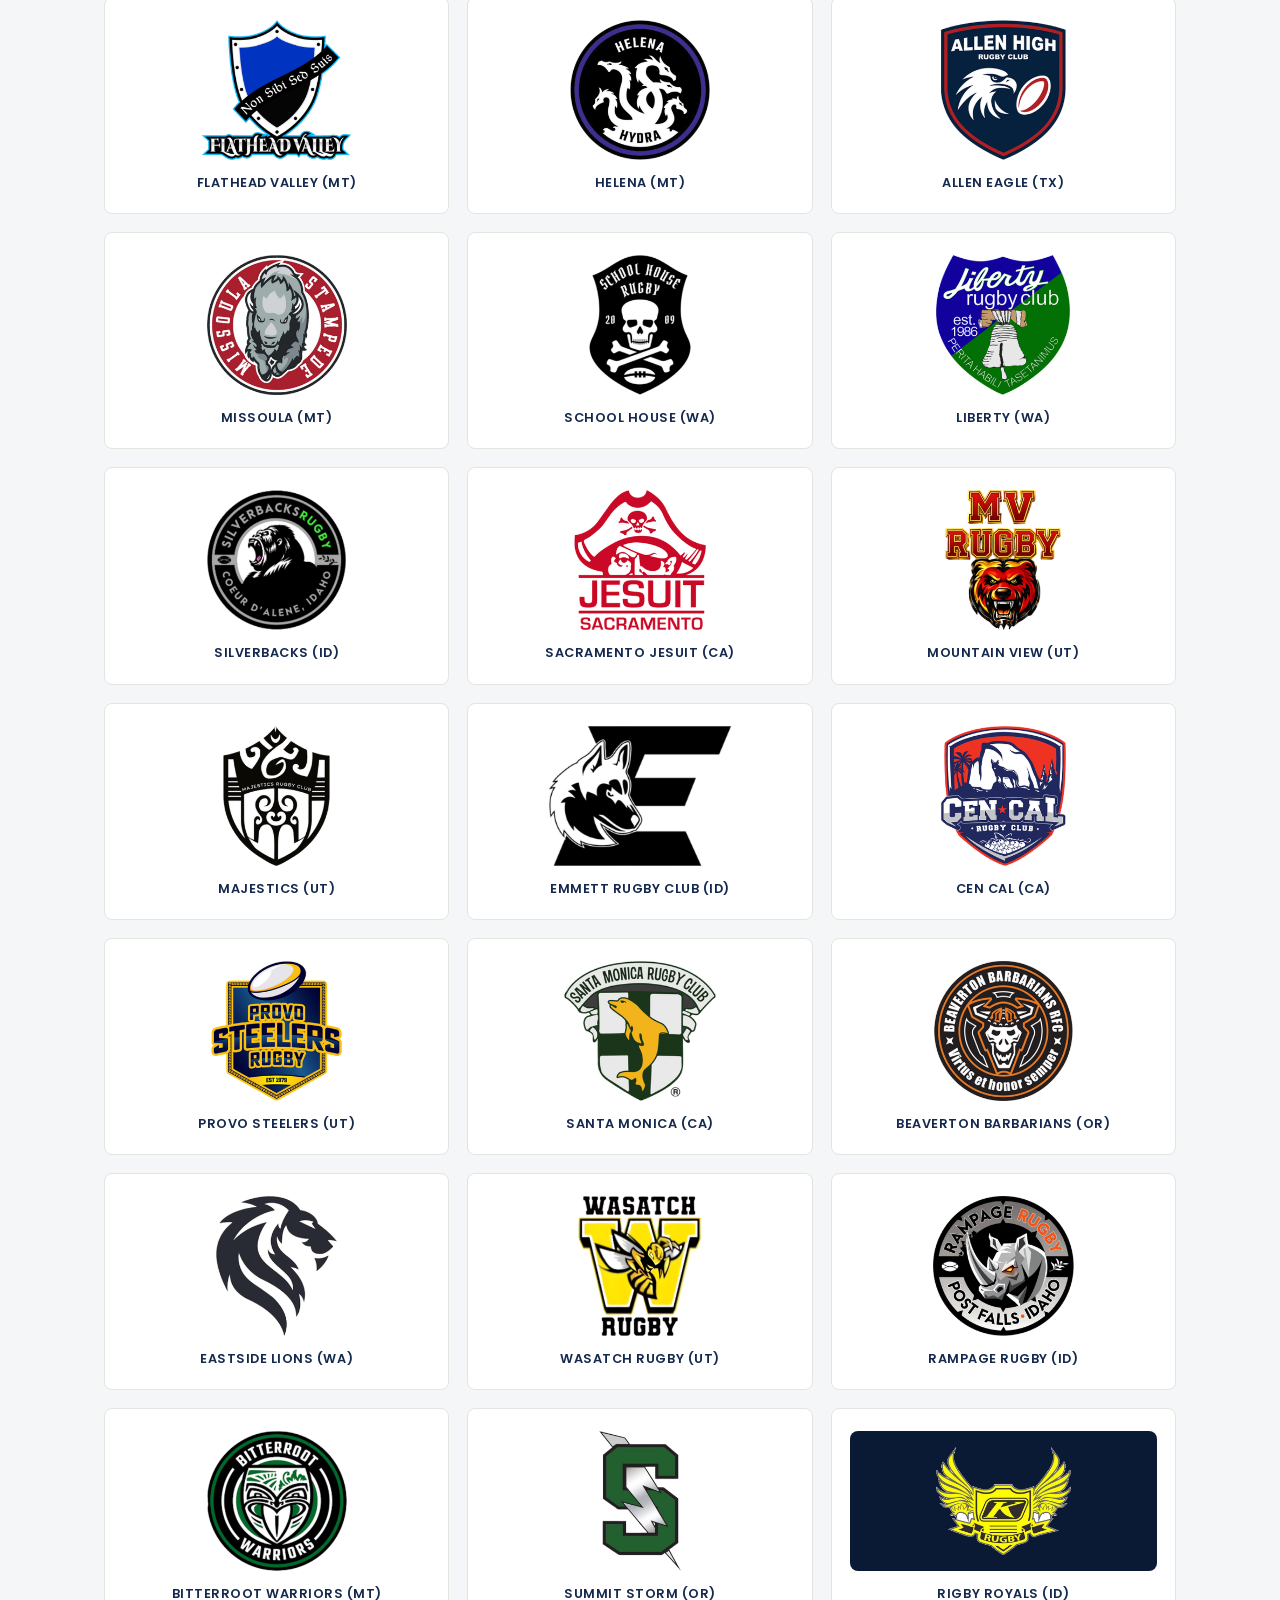
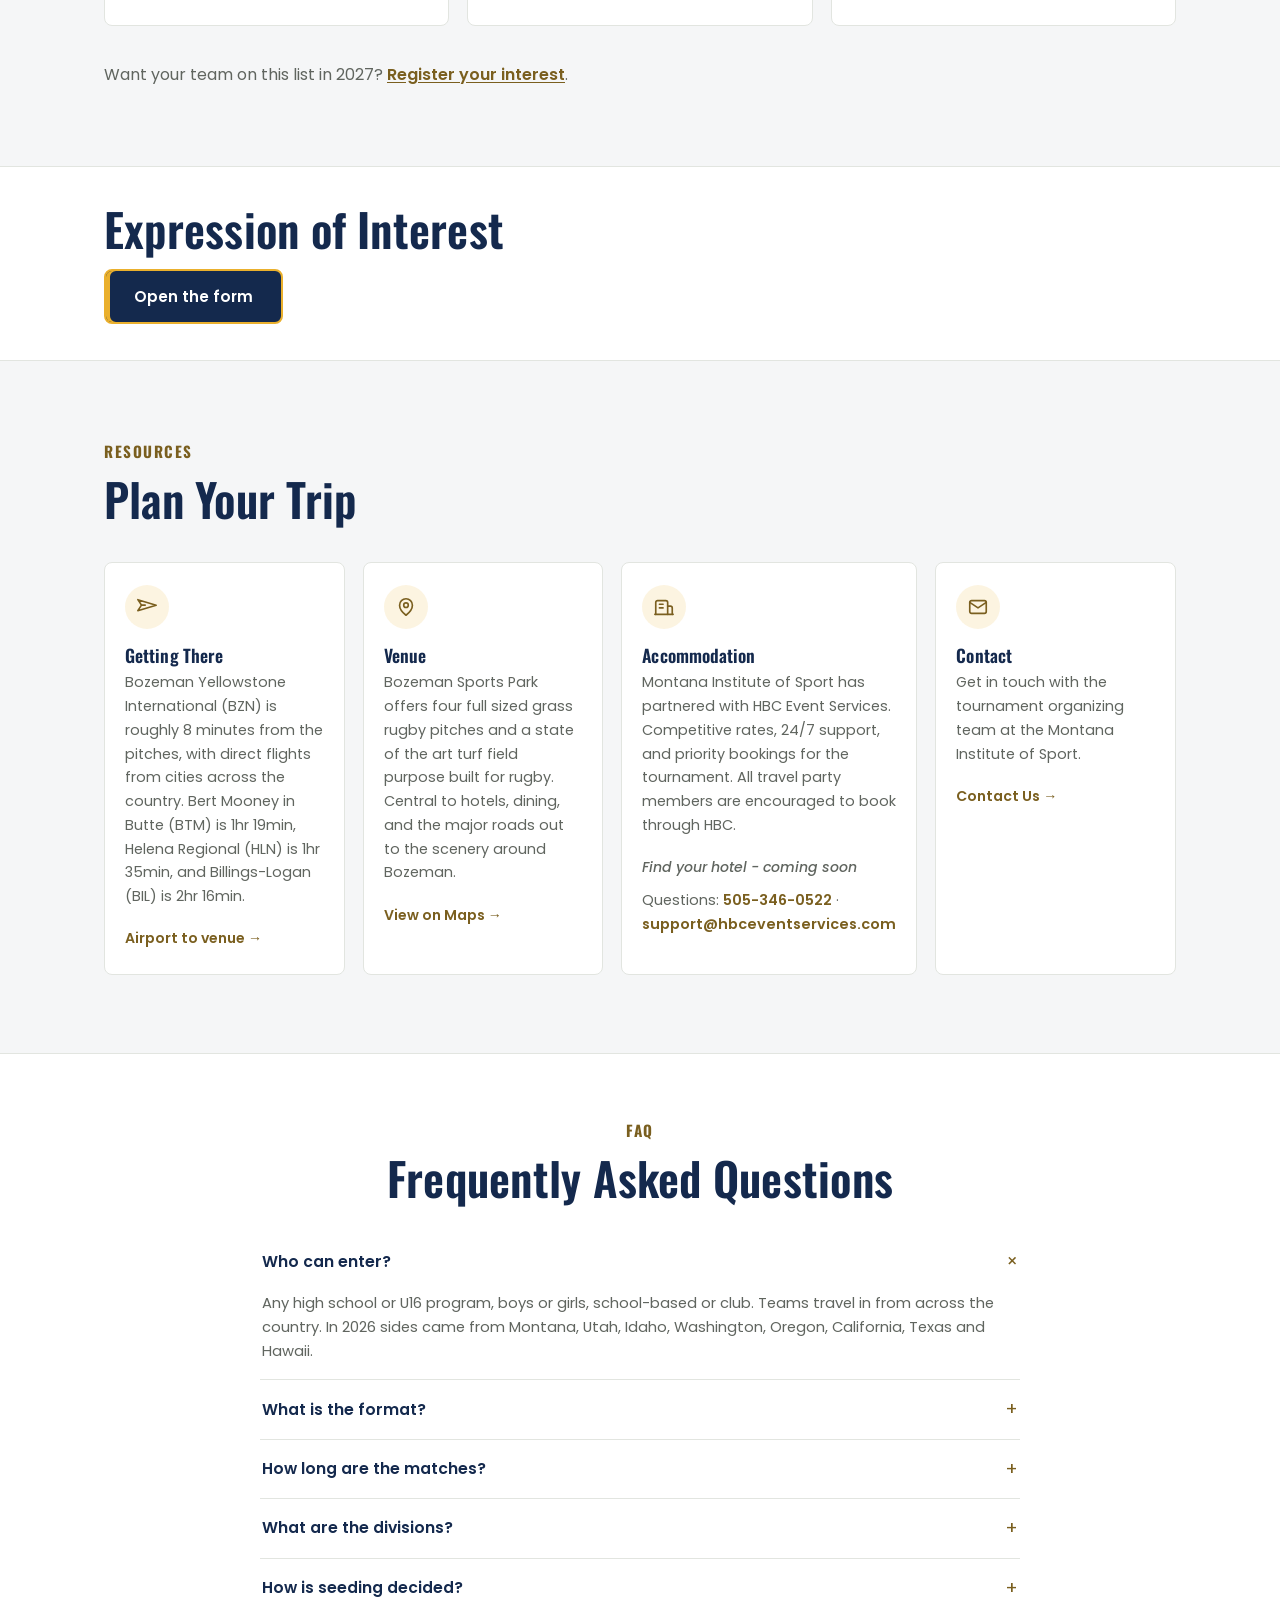
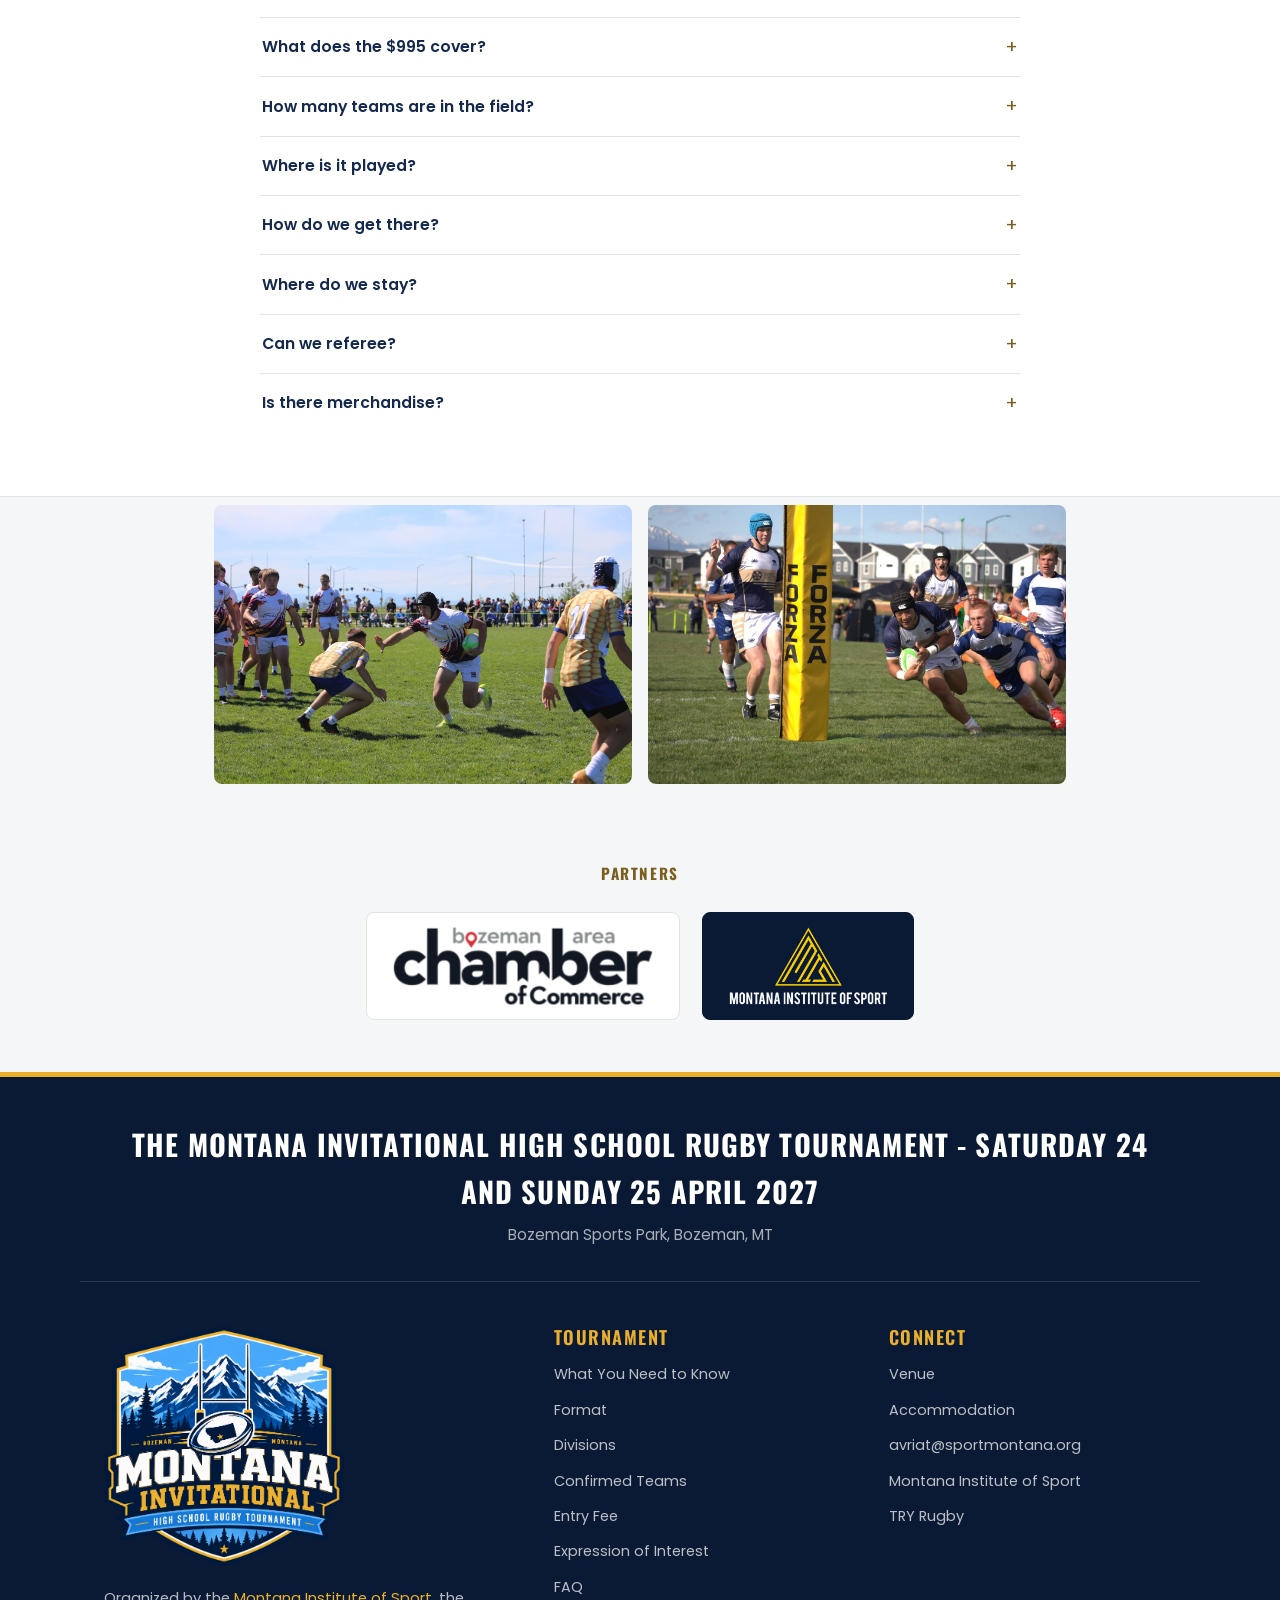
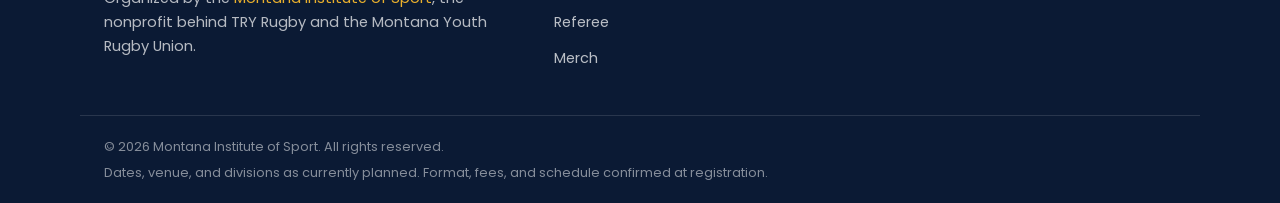
==== commit 39c02bff: "High-school wording in FAQ; contact email -> avriat@sportmontana.org Co-Authored-By: Claude Opus 4.8" ====
--- a/index.html
+++ b/index.html
@@ -29,7 +29,7 @@
 <link rel="preconnect" href="https://fonts.googleapis.com">
 <link rel="preconnect" href="https://fonts.gstatic.com" crossorigin>
 <link href="https://fonts.googleapis.com/css2?family=Oswald:wght@500;600;700&family=Poppins:wght@400;500;600;700&display=swap" rel="stylesheet">
-<link rel="stylesheet" href="css/styles.css?v=1787701383">
+<link rel="stylesheet" href="css/styles.css?v=1787774318">
 <!-- Set before first paint: CSS hides the hero copy only when JS is
      available to animate it back in, so nothing flashes on load and
      no-JS users still get the full hero. -->
@@ -332,7 +332,7 @@
            is set in js/main.js. A live button rather than a notice, so the
            section still converts. -->
       <div class="form-fallback" id="formFallback" hidden>
-        <a class="btn btn-primary" href="mailto:jd@sportmontana.org?subject=Montana%20Invitational%202027%20%E2%80%94%20Expression%20of%20Interest&amp;body=First%20name%3A%0ALast%20name%3A%0AClub%20or%20school%3A%0ACity%20and%20state%3A%0ARole%3A%0AEmail%3A%0ACell%3A%0ADivision%20interested%20in%3A%0AEstimated%20number%20of%20teams%3A%0AAnything%20we%20should%20know%3F%3A">Expression of Interest</a>
+        <a class="btn btn-primary" href="mailto:avriat@sportmontana.org?subject=Montana%20Invitational%202027%20%E2%80%94%20Expression%20of%20Interest&amp;body=First%20name%3A%0ALast%20name%3A%0AClub%20or%20school%3A%0ACity%20and%20state%3A%0ARole%3A%0AEmail%3A%0ACell%3A%0ADivision%20interested%20in%3A%0AEstimated%20number%20of%20teams%3A%0AAnything%20we%20should%20know%3F%3A">Expression of Interest</a>
       </div>
     </div>
   </section>
@@ -378,7 +378,7 @@
           </span>
           <h3>Contact</h3>
           <p>Get in touch with the tournament organizing team at the Montana Institute of Sport.</p>
-          <a class="card-link" href="mailto:jd@sportmontana.org">Contact Us &rarr;</a>
+          <a class="card-link" href="mailto:avriat@sportmontana.org">Contact Us &rarr;</a>
         </div>
       </div>
     </div>
@@ -392,7 +392,7 @@
       <div class="faq-list">
         <details class="faq-item reveal" open>
           <summary>Who can enter?</summary>
-          <p>Any U19 or U16 high school or club program, boys or girls. Teams travel in from across the country. In 2026 sides came from Montana, Utah, Idaho, Washington, Oregon, California, Texas and Hawaii.</p>
+          <p>Any high school or U16 program, boys or girls, school-based or club. Teams travel in from across the country. In 2026 sides came from Montana, Utah, Idaho, Washington, Oregon, California, Texas and Hawaii.</p>
         </details>
         <details class="faq-item reveal">
           <summary>What is the format?</summary>
@@ -497,7 +497,7 @@
       <ul>
         <li><a href="#resources">Venue</a></li>
         <li><a href="#resources">Accommodation</a></li>
-        <li><a href="mailto:jd@sportmontana.org">jd@sportmontana.org</a></li>
+        <li><a href="mailto:avriat@sportmontana.org">avriat@sportmontana.org</a></li>
         <li><a href="https://montanainstituteofsport.org" target="_blank" rel="noopener">Montana Institute of Sport</a></li>
         <li><a href="https://montanainstituteofsport.org/try-rugby-impact.html" target="_blank" rel="noopener">TRY Rugby</a></li>
       </ul>
@@ -509,7 +509,7 @@
   </div>
 </footer>
 
-<script src="js/main.js?v=1787701383"></script>
-<script src="js/hero-sequence.js?v=1787701383"></script>
+<script src="js/main.js?v=1787774318"></script>
+<script src="js/hero-sequence.js?v=1787774318"></script>
 </body>
 </html>
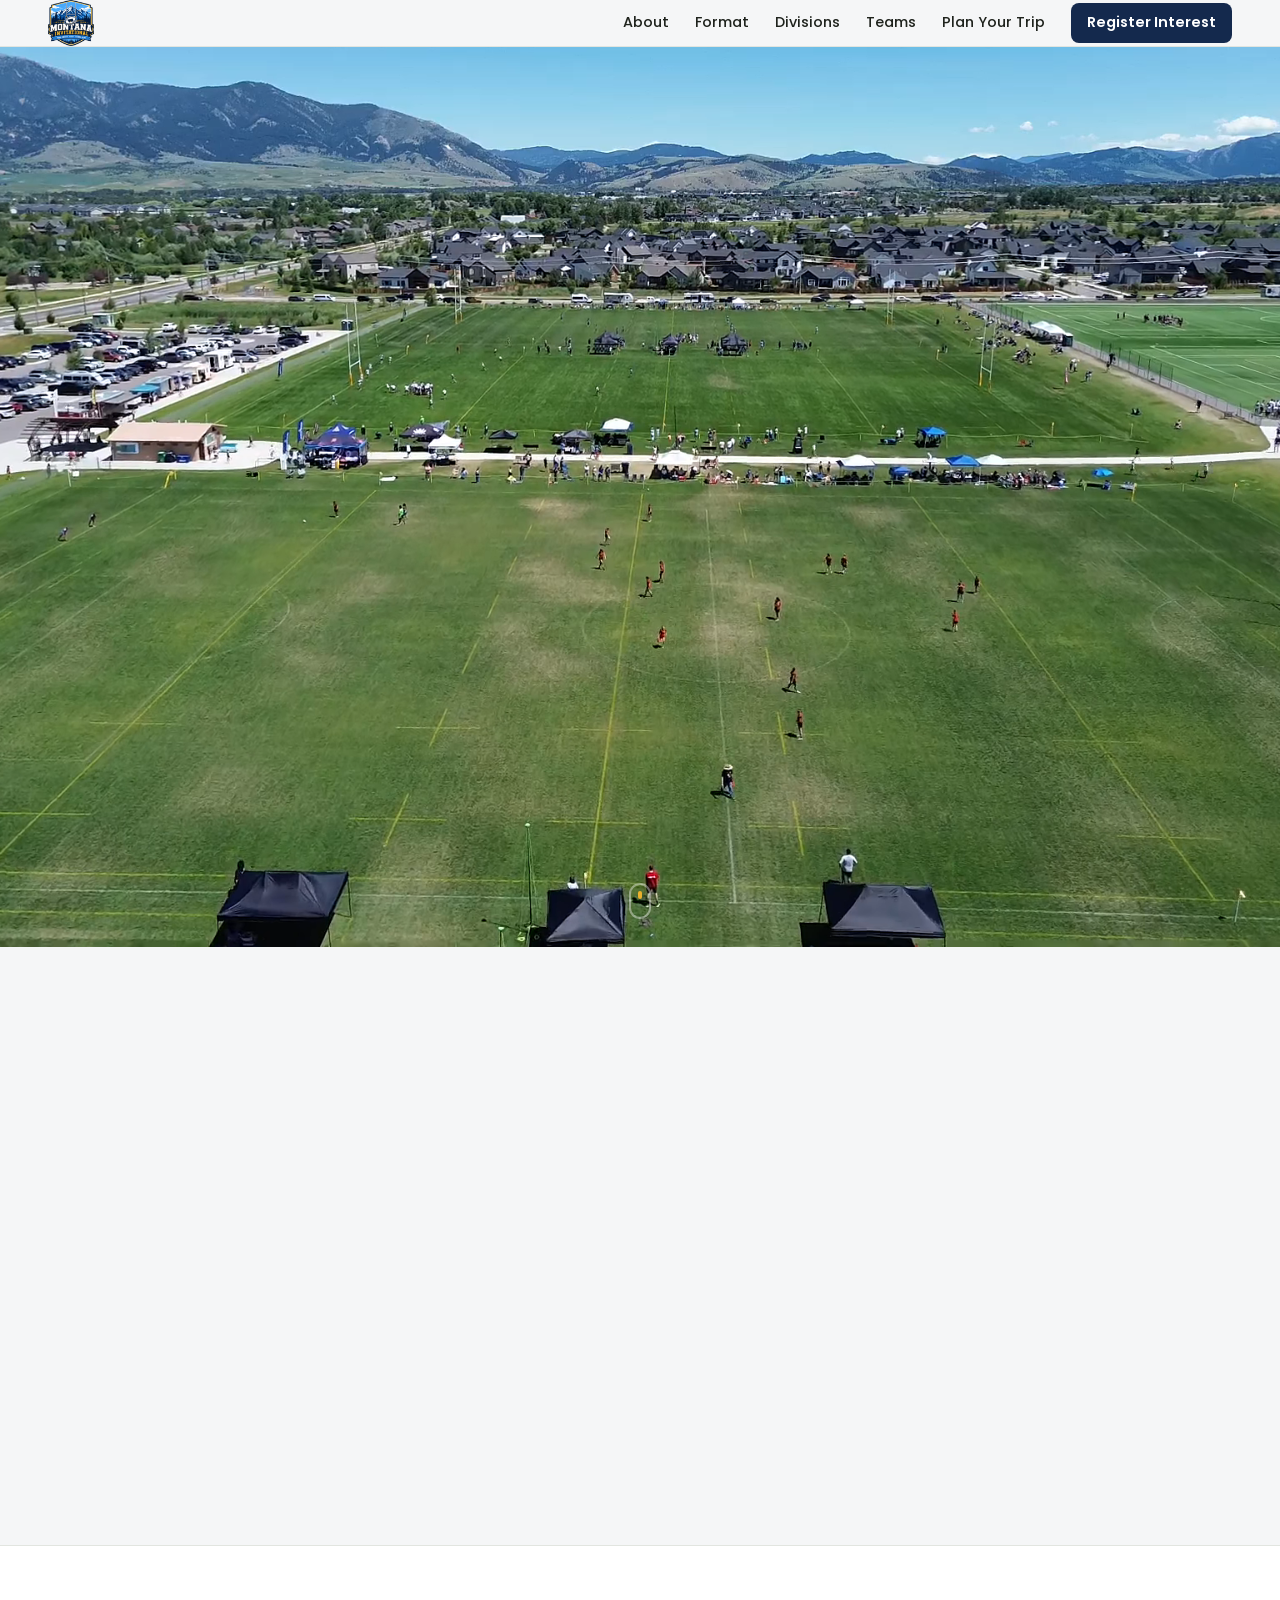
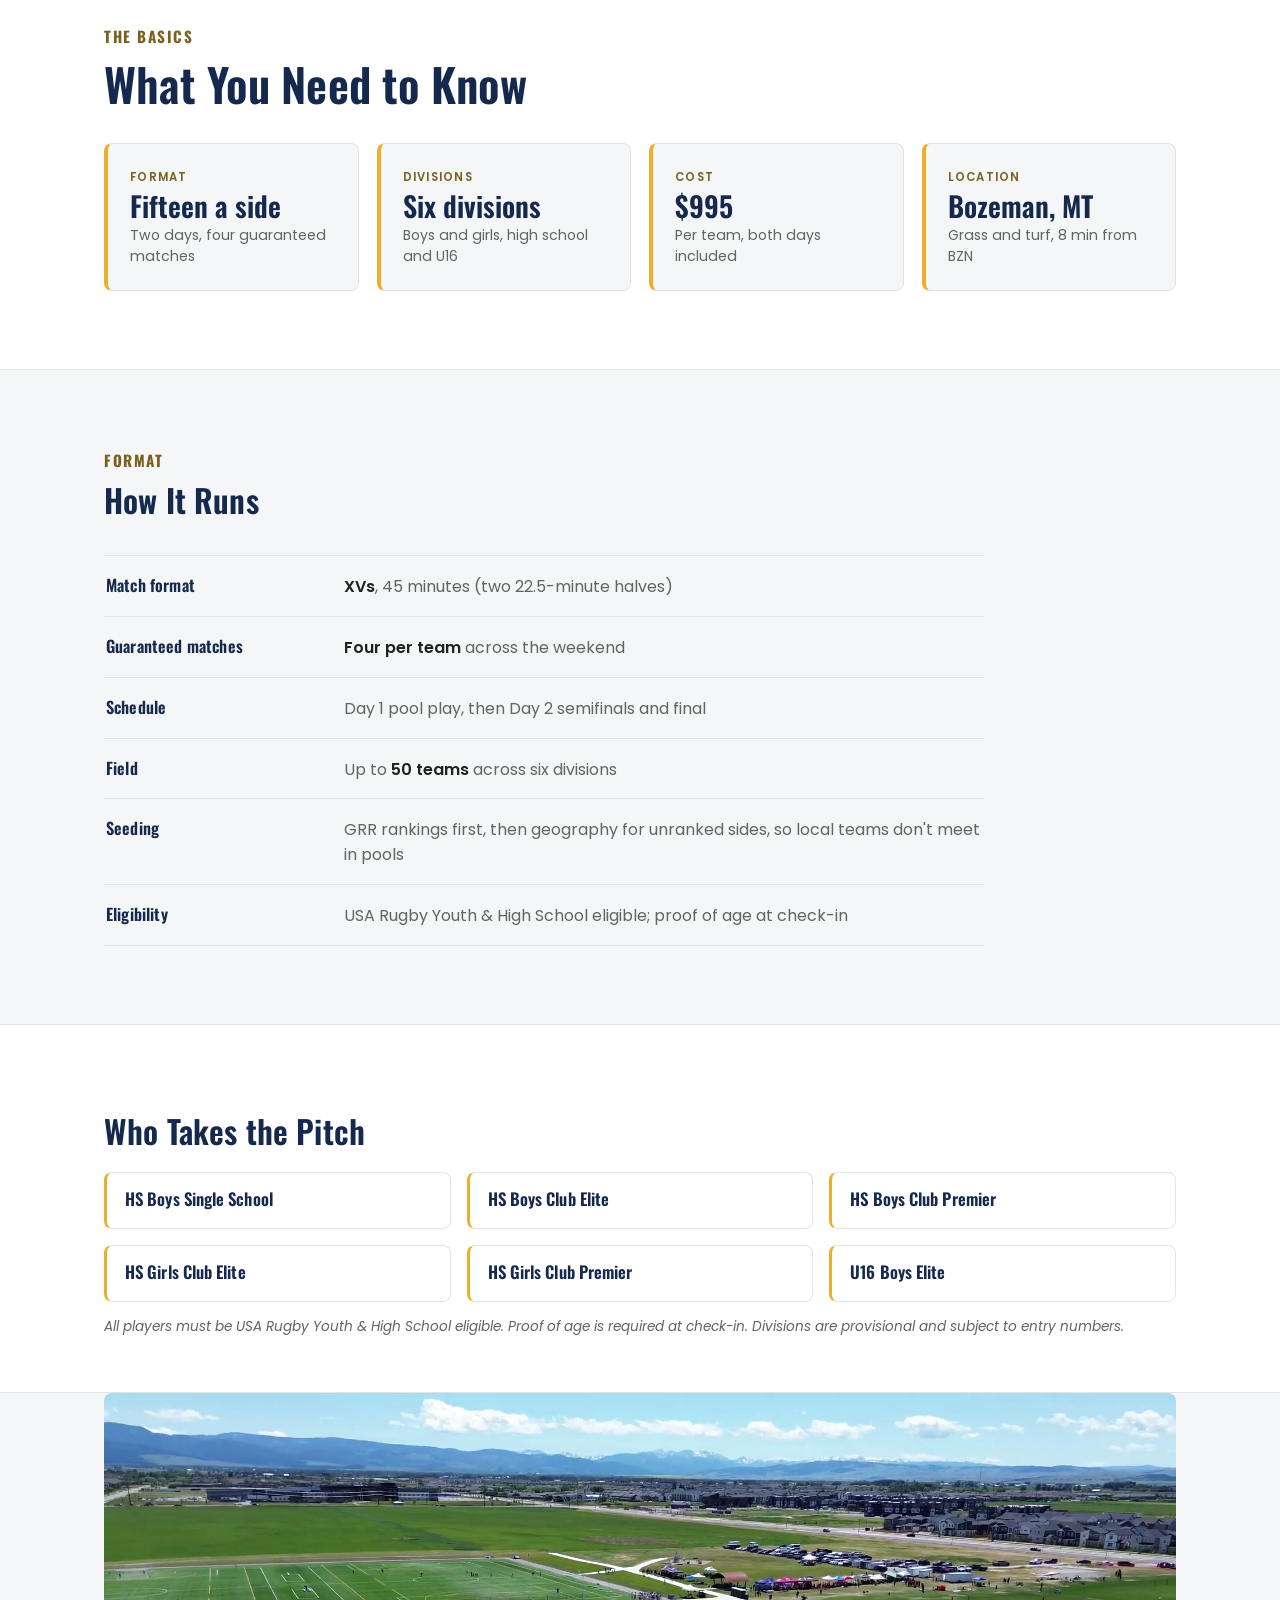
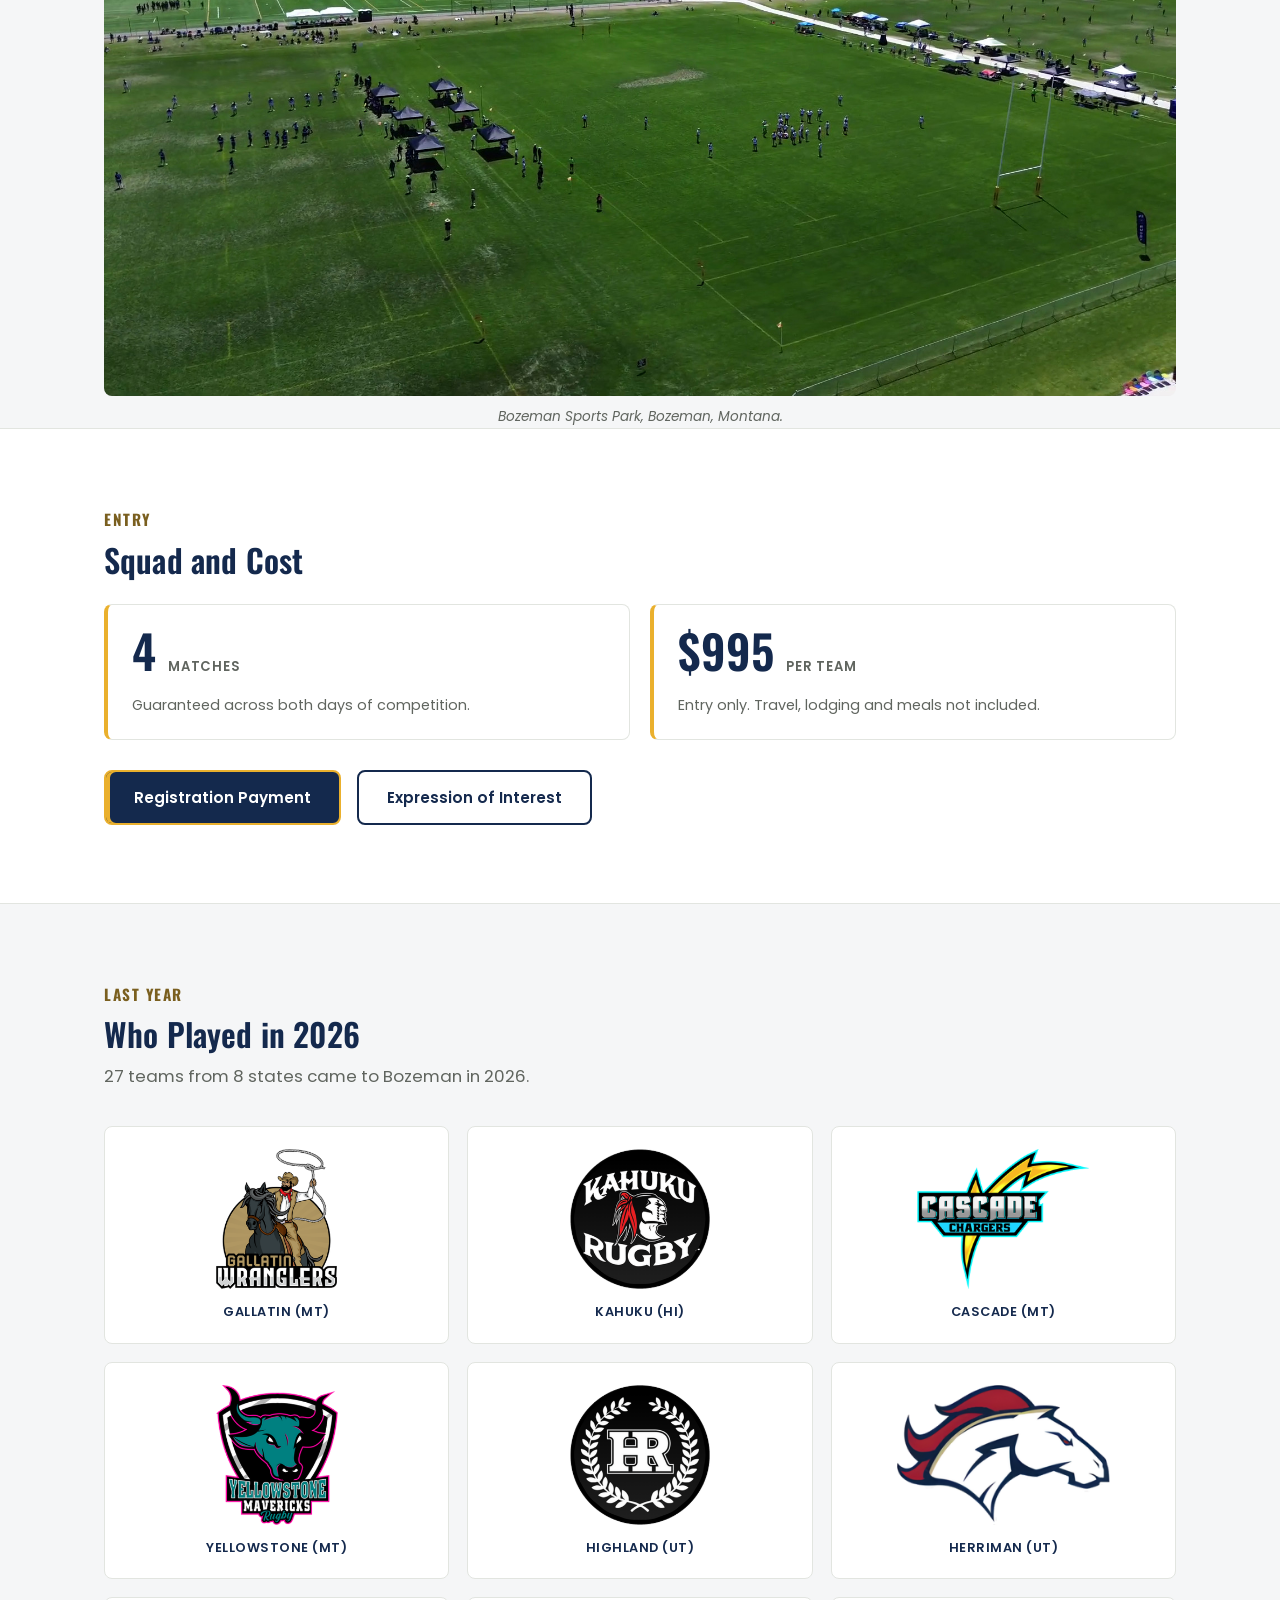
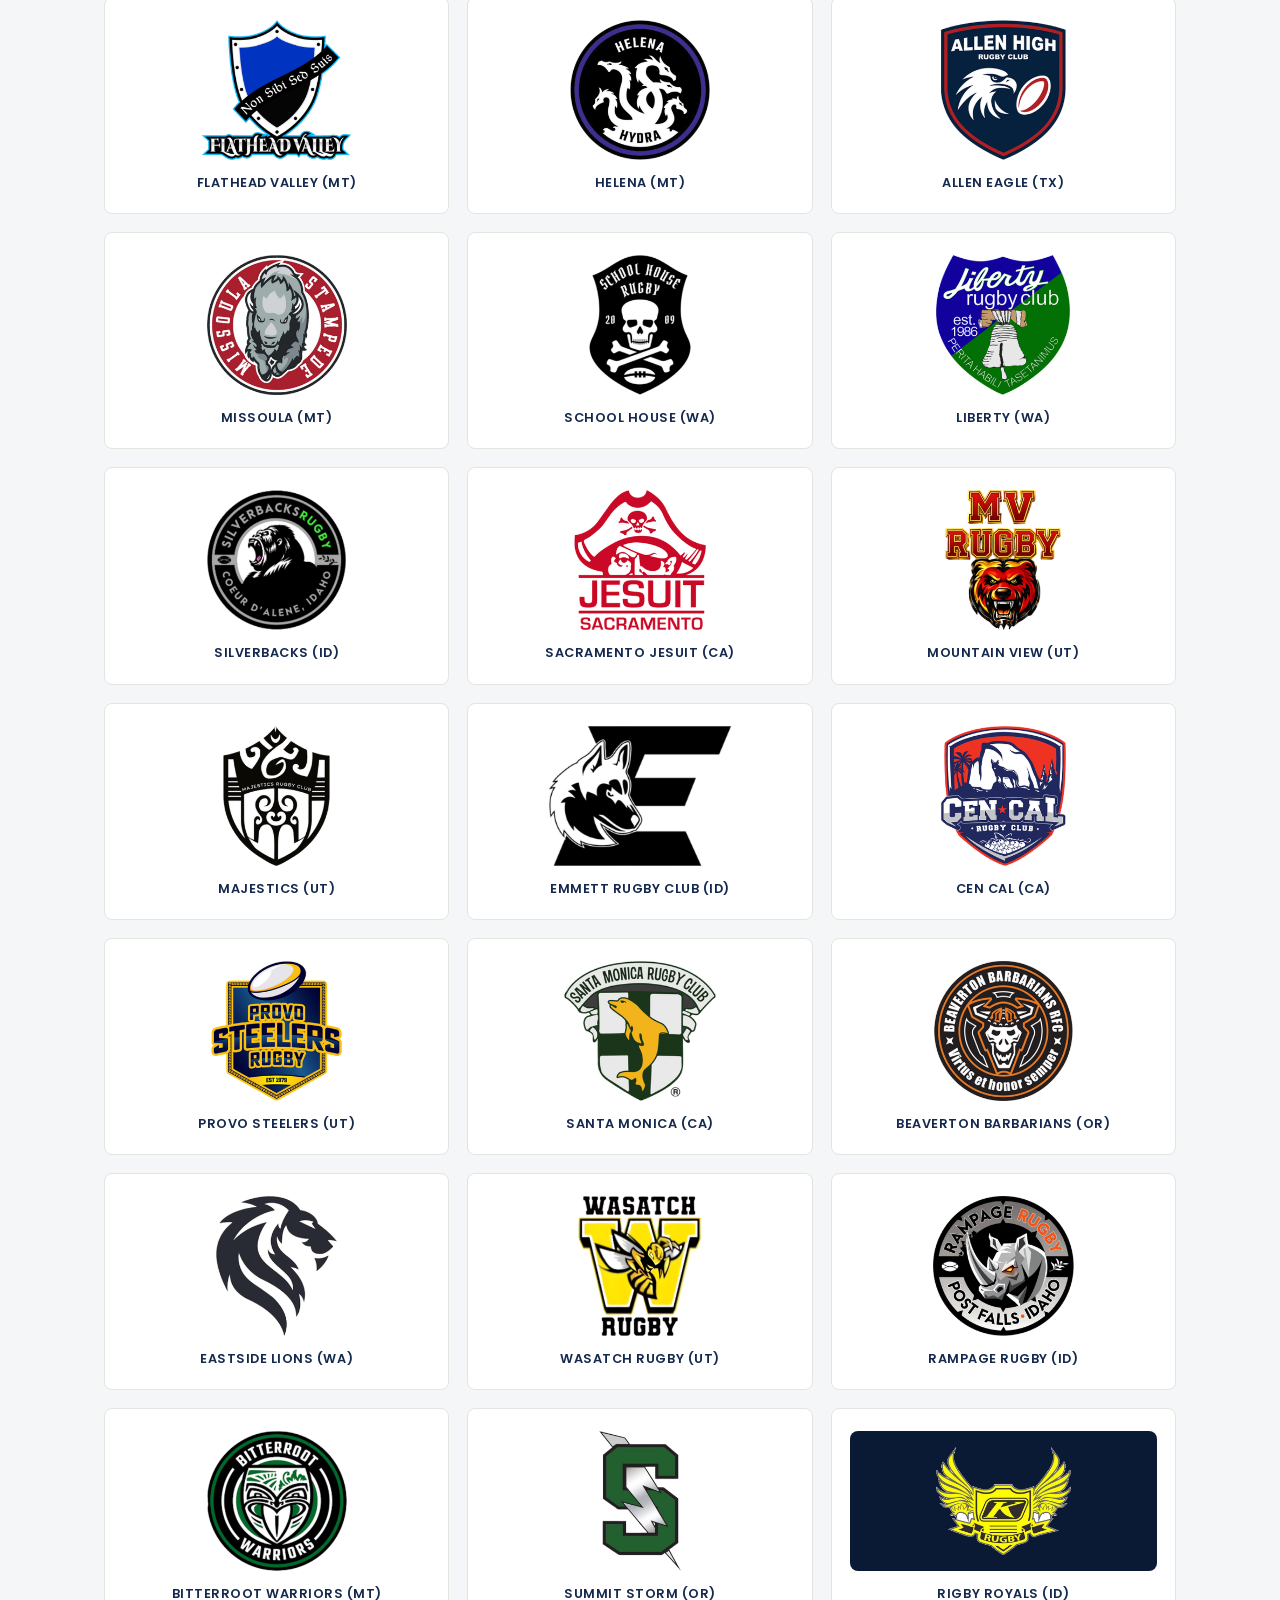
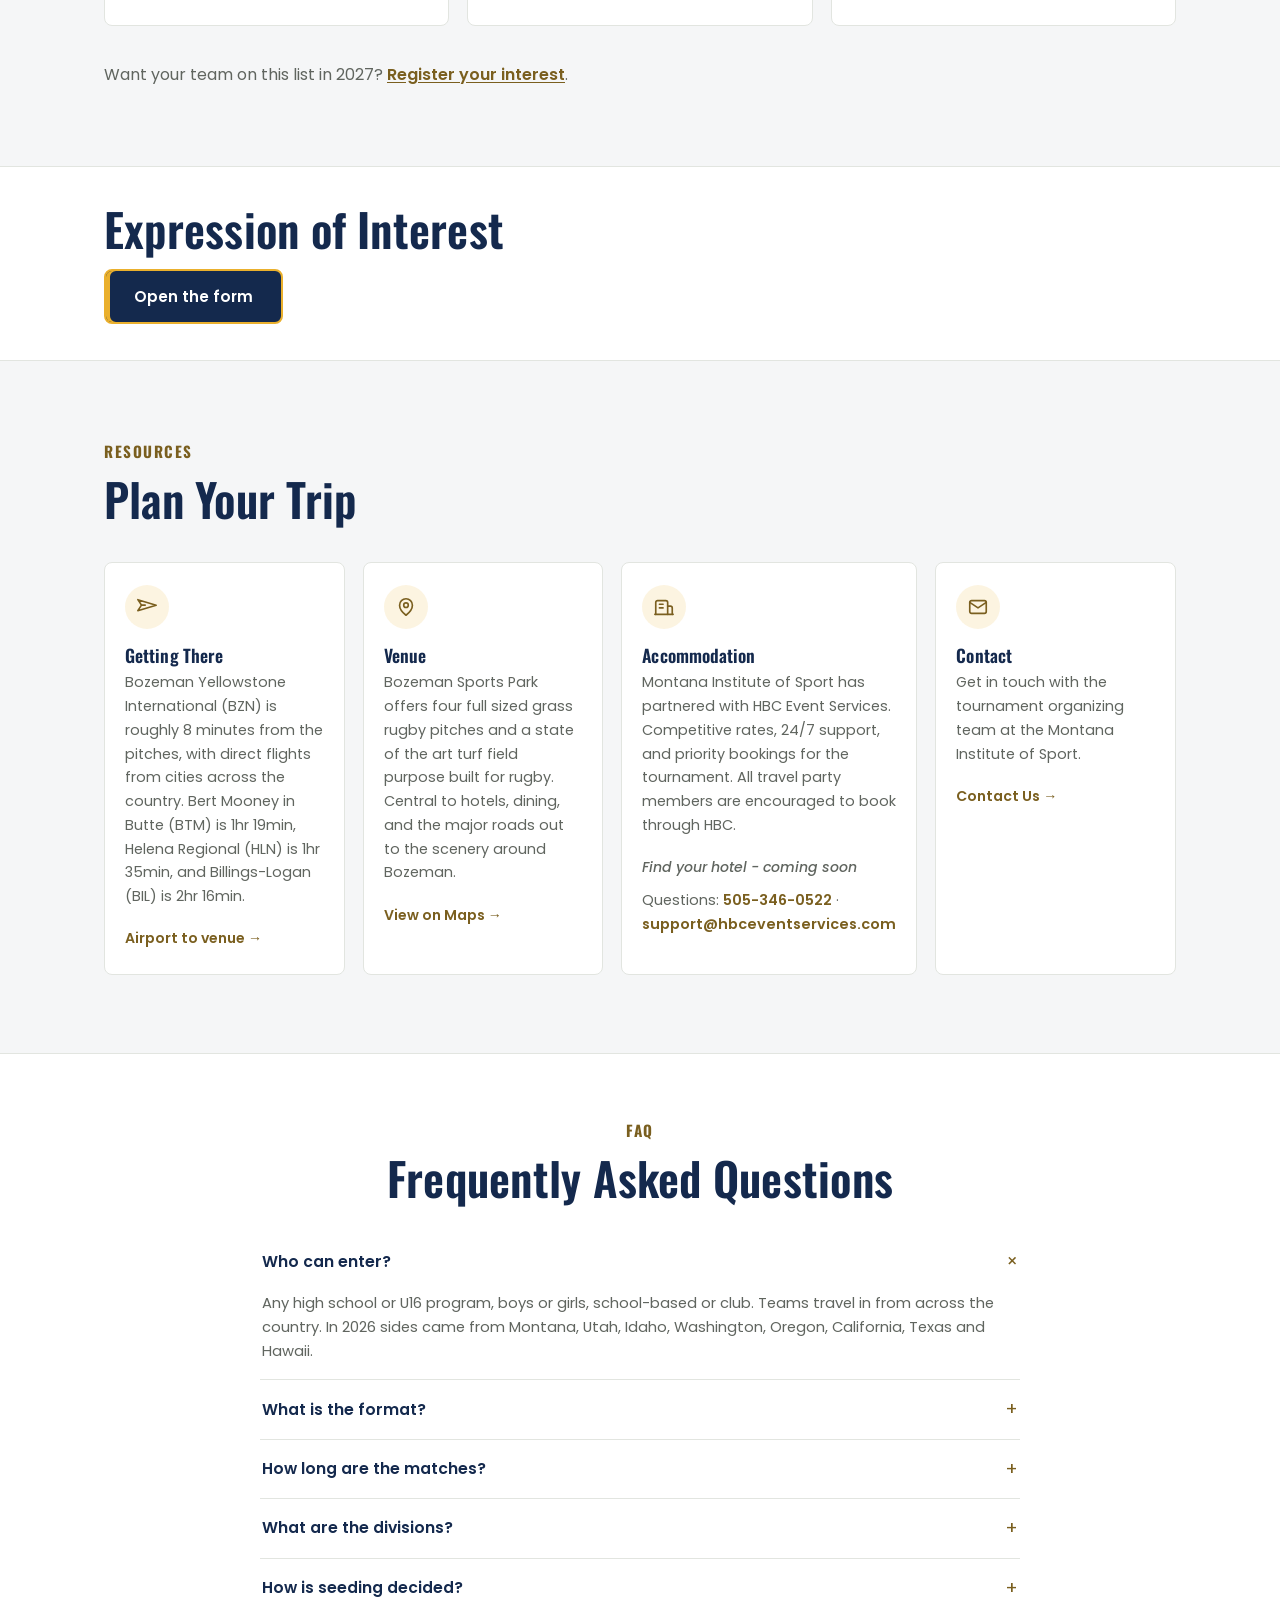
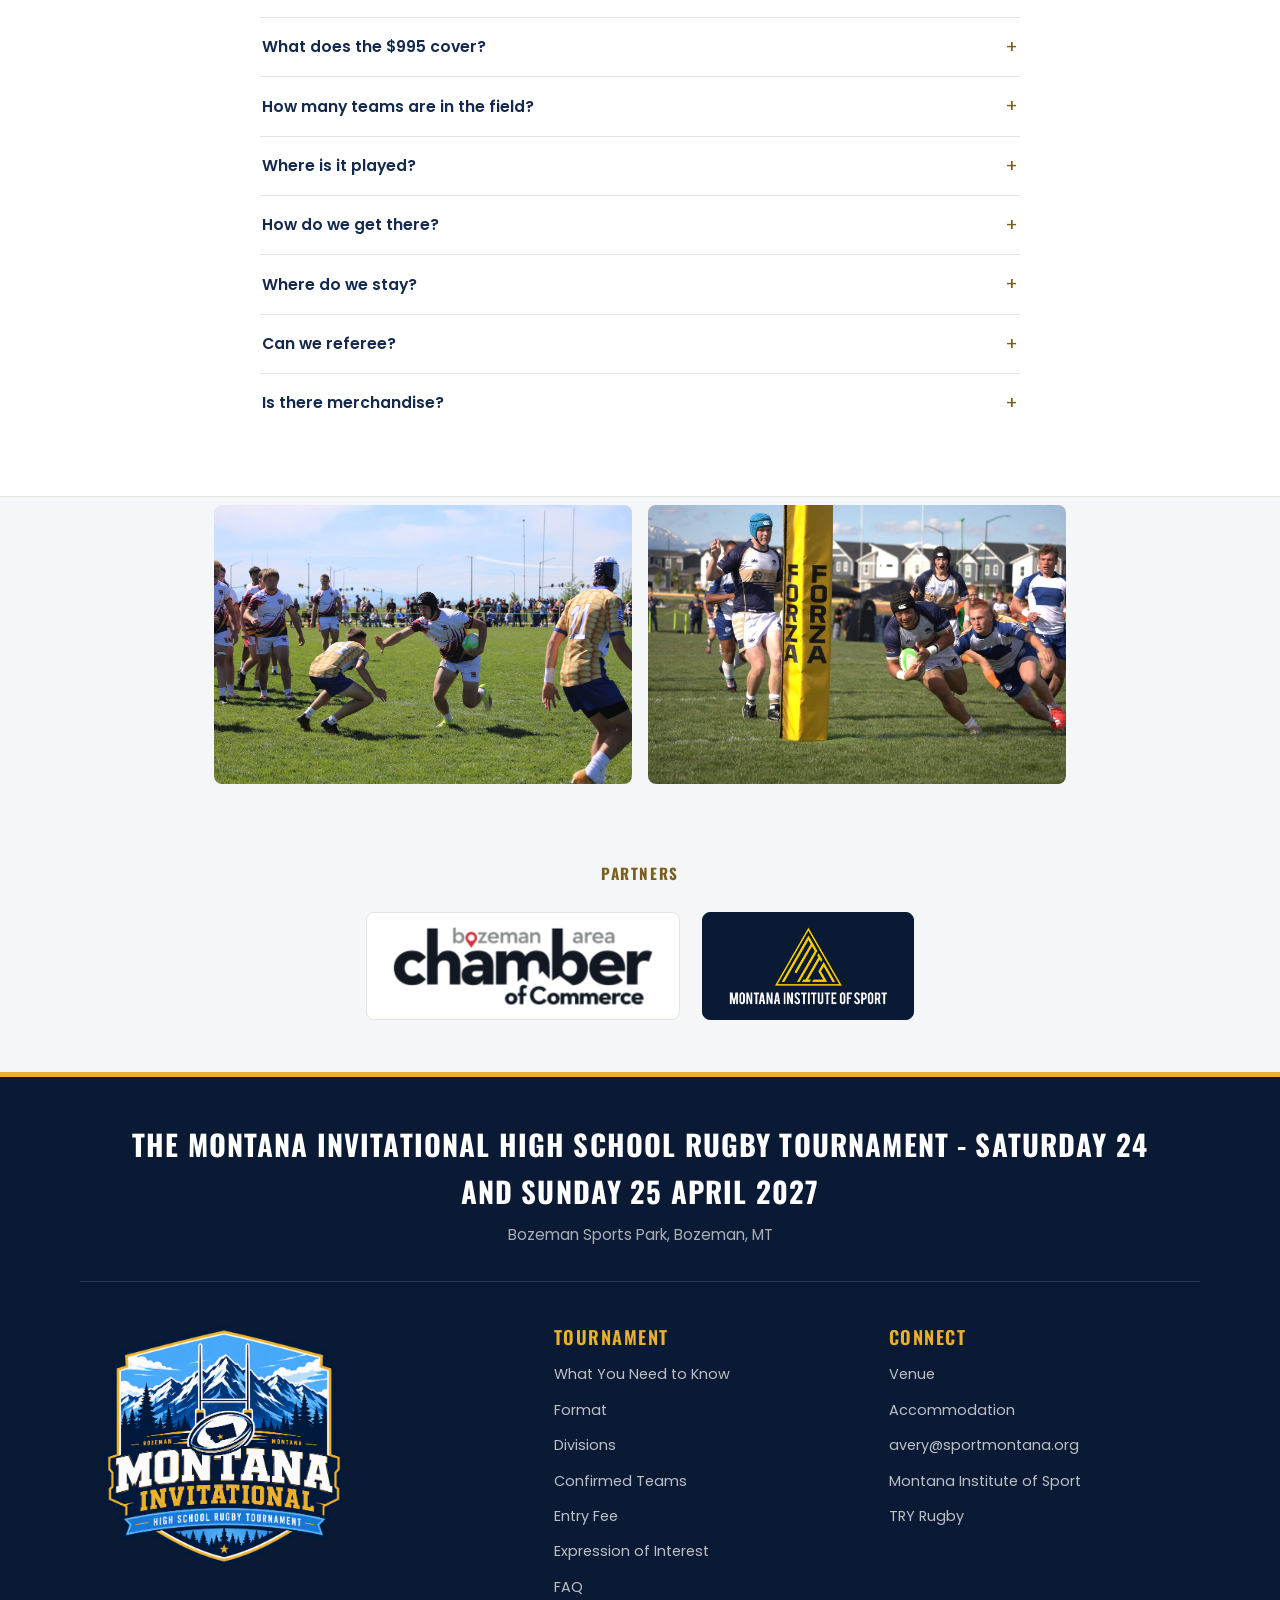
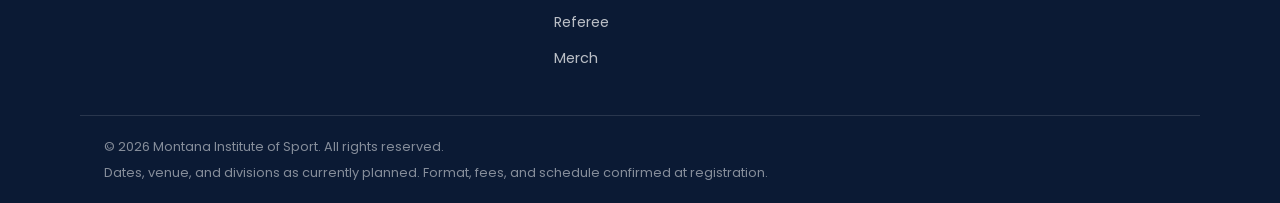
==== commit 3e43bfb6: "Remove 'Organized by MIS' footer paragraph; email -> avery@sportmontana.org Co-Authored-By: Claude O" ====
--- a/index.html
+++ b/index.html
@@ -29,7 +29,7 @@
 <link rel="preconnect" href="https://fonts.googleapis.com">
 <link rel="preconnect" href="https://fonts.gstatic.com" crossorigin>
 <link href="https://fonts.googleapis.com/css2?family=Oswald:wght@500;600;700&family=Poppins:wght@400;500;600;700&display=swap" rel="stylesheet">
-<link rel="stylesheet" href="css/styles.css?v=1787774318">
+<link rel="stylesheet" href="css/styles.css?v=1787931317">
 <!-- Set before first paint: CSS hides the hero copy only when JS is
      available to animate it back in, so nothing flashes on load and
      no-JS users still get the full hero. -->
@@ -332,7 +332,7 @@
            is set in js/main.js. A live button rather than a notice, so the
            section still converts. -->
       <div class="form-fallback" id="formFallback" hidden>
-        <a class="btn btn-primary" href="mailto:avriat@sportmontana.org?subject=Montana%20Invitational%202027%20%E2%80%94%20Expression%20of%20Interest&amp;body=First%20name%3A%0ALast%20name%3A%0AClub%20or%20school%3A%0ACity%20and%20state%3A%0ARole%3A%0AEmail%3A%0ACell%3A%0ADivision%20interested%20in%3A%0AEstimated%20number%20of%20teams%3A%0AAnything%20we%20should%20know%3F%3A">Expression of Interest</a>
+        <a class="btn btn-primary" href="mailto:avery@sportmontana.org?subject=Montana%20Invitational%202027%20%E2%80%94%20Expression%20of%20Interest&amp;body=First%20name%3A%0ALast%20name%3A%0AClub%20or%20school%3A%0ACity%20and%20state%3A%0ARole%3A%0AEmail%3A%0ACell%3A%0ADivision%20interested%20in%3A%0AEstimated%20number%20of%20teams%3A%0AAnything%20we%20should%20know%3F%3A">Expression of Interest</a>
       </div>
     </div>
   </section>
@@ -378,7 +378,7 @@
           </span>
           <h3>Contact</h3>
           <p>Get in touch with the tournament organizing team at the Montana Institute of Sport.</p>
-          <a class="card-link" href="mailto:avriat@sportmontana.org">Contact Us &rarr;</a>
+          <a class="card-link" href="mailto:avery@sportmontana.org">Contact Us &rarr;</a>
         </div>
       </div>
     </div>
@@ -474,7 +474,6 @@
   <div class="wrap footer-inner">
     <div class="footer-brand">
       <img class="footer-mark" src="img/mi-logo-white.png" alt="Montana Invitational">
-      <p>Organized by the <a href="https://montanainstituteofsport.org" target="_blank" rel="noopener">Montana Institute of Sport</a>, the nonprofit behind TRY Rugby and the Montana Youth Rugby Union.</p>
     </div>
 
     <div class="footer-col">
@@ -497,7 +496,7 @@
       <ul>
         <li><a href="#resources">Venue</a></li>
         <li><a href="#resources">Accommodation</a></li>
-        <li><a href="mailto:avriat@sportmontana.org">avriat@sportmontana.org</a></li>
+        <li><a href="mailto:avery@sportmontana.org">avery@sportmontana.org</a></li>
         <li><a href="https://montanainstituteofsport.org" target="_blank" rel="noopener">Montana Institute of Sport</a></li>
         <li><a href="https://montanainstituteofsport.org/try-rugby-impact.html" target="_blank" rel="noopener">TRY Rugby</a></li>
       </ul>
@@ -509,7 +508,7 @@
   </div>
 </footer>
 
-<script src="js/main.js?v=1787774318"></script>
-<script src="js/hero-sequence.js?v=1787774318"></script>
+<script src="js/main.js?v=1787931317"></script>
+<script src="js/hero-sequence.js?v=1787931317"></script>
 </body>
 </html>
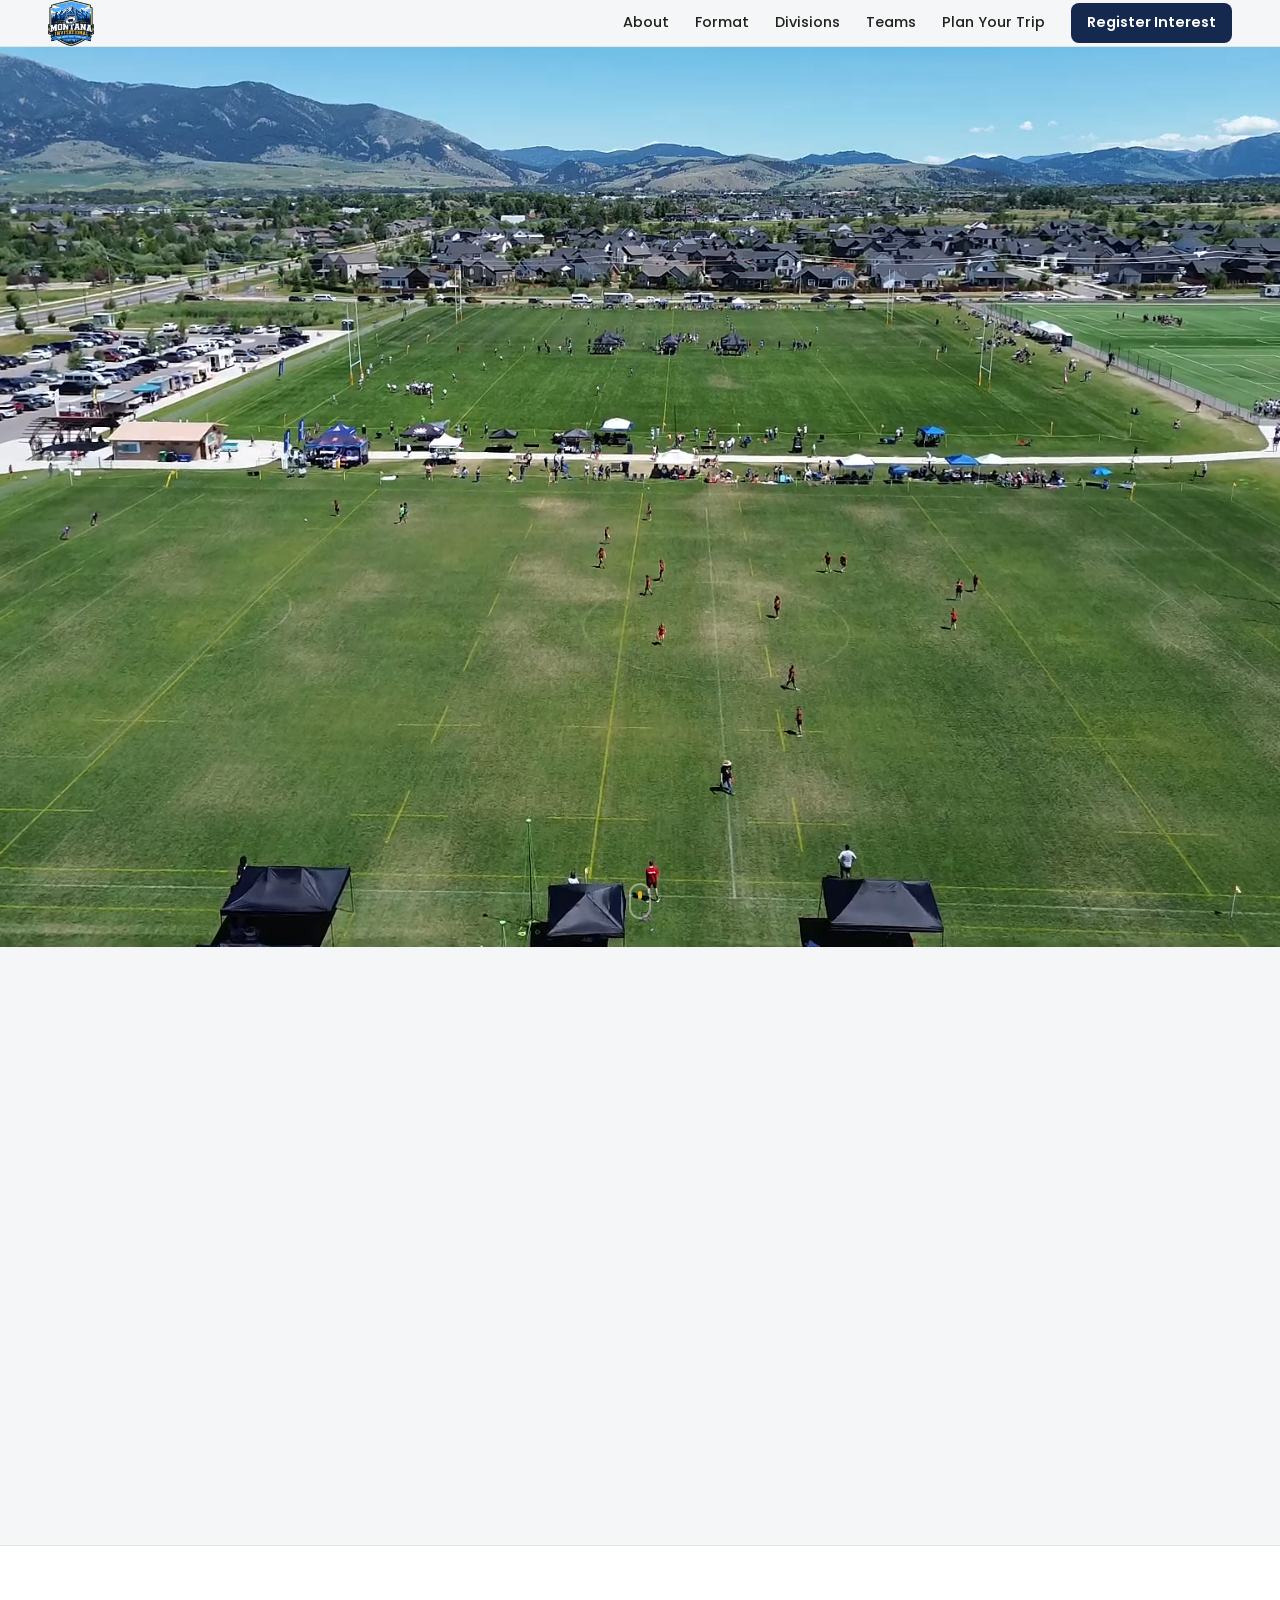
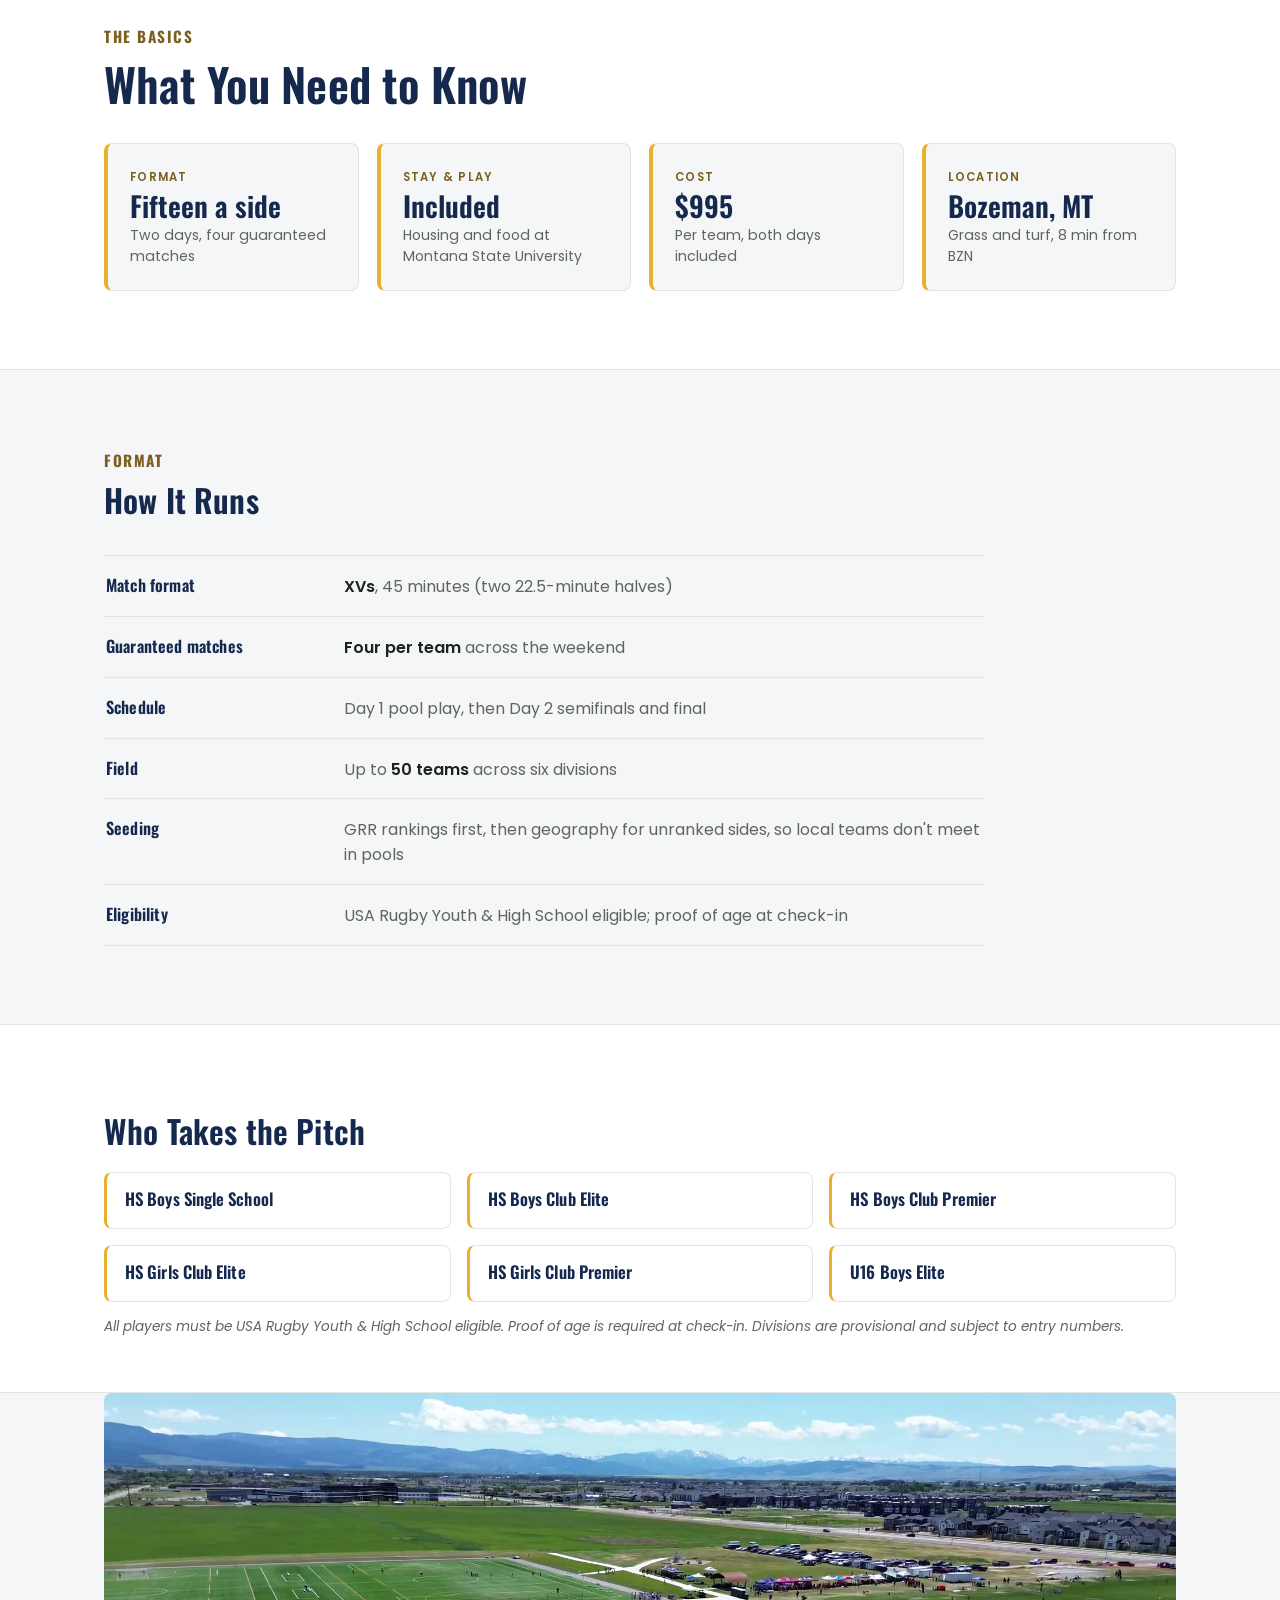
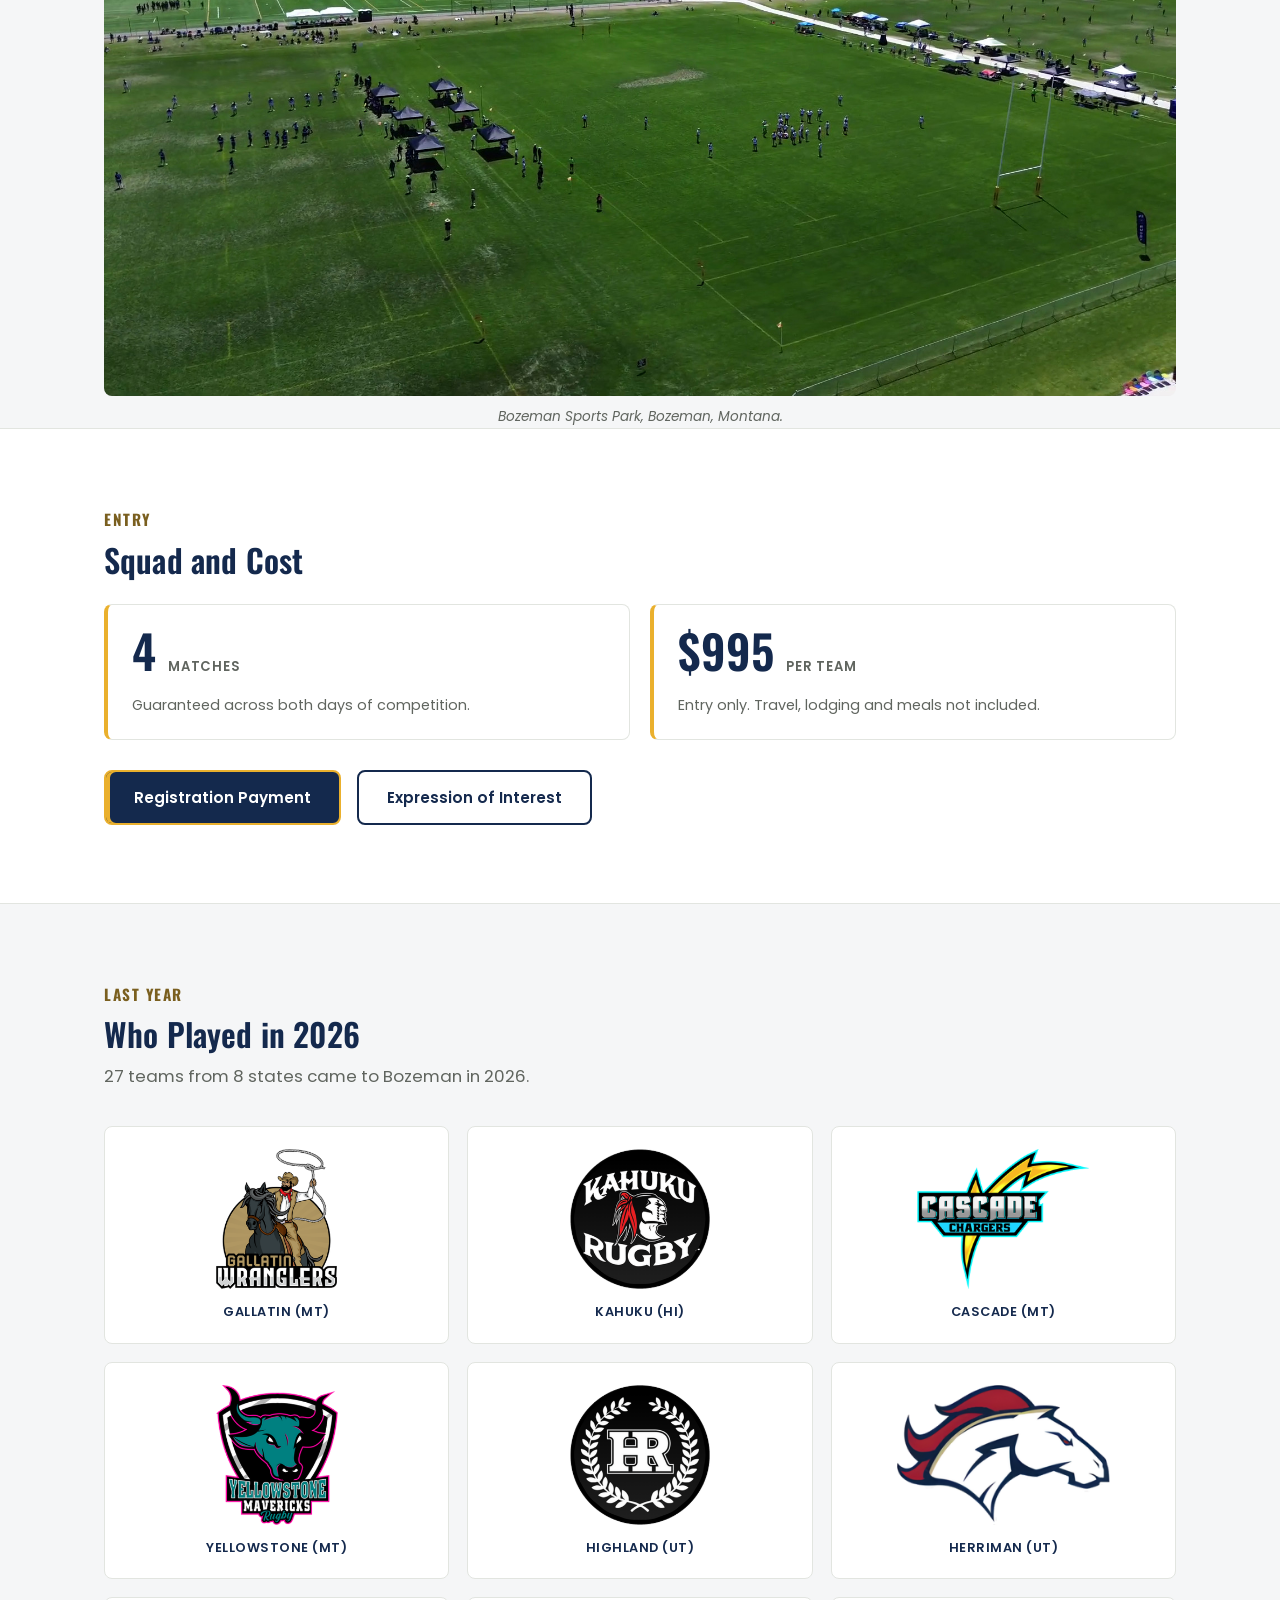
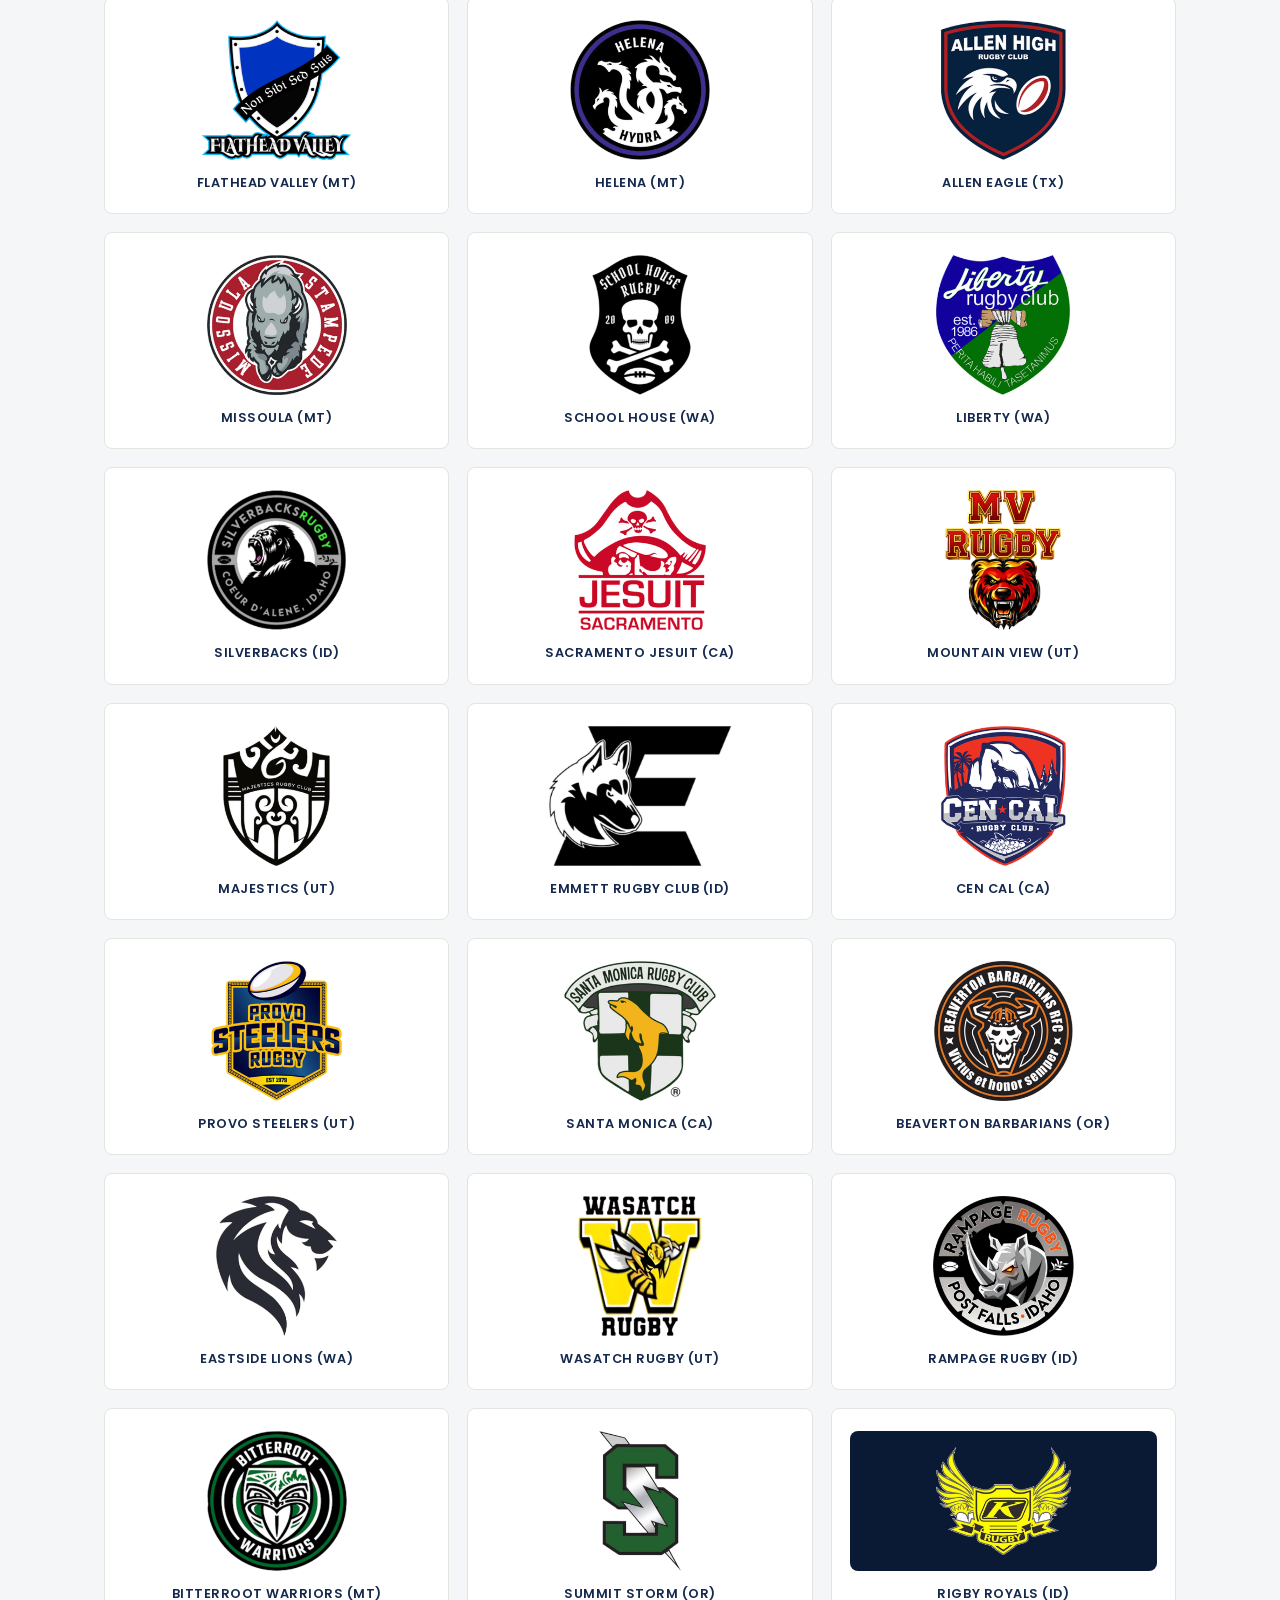
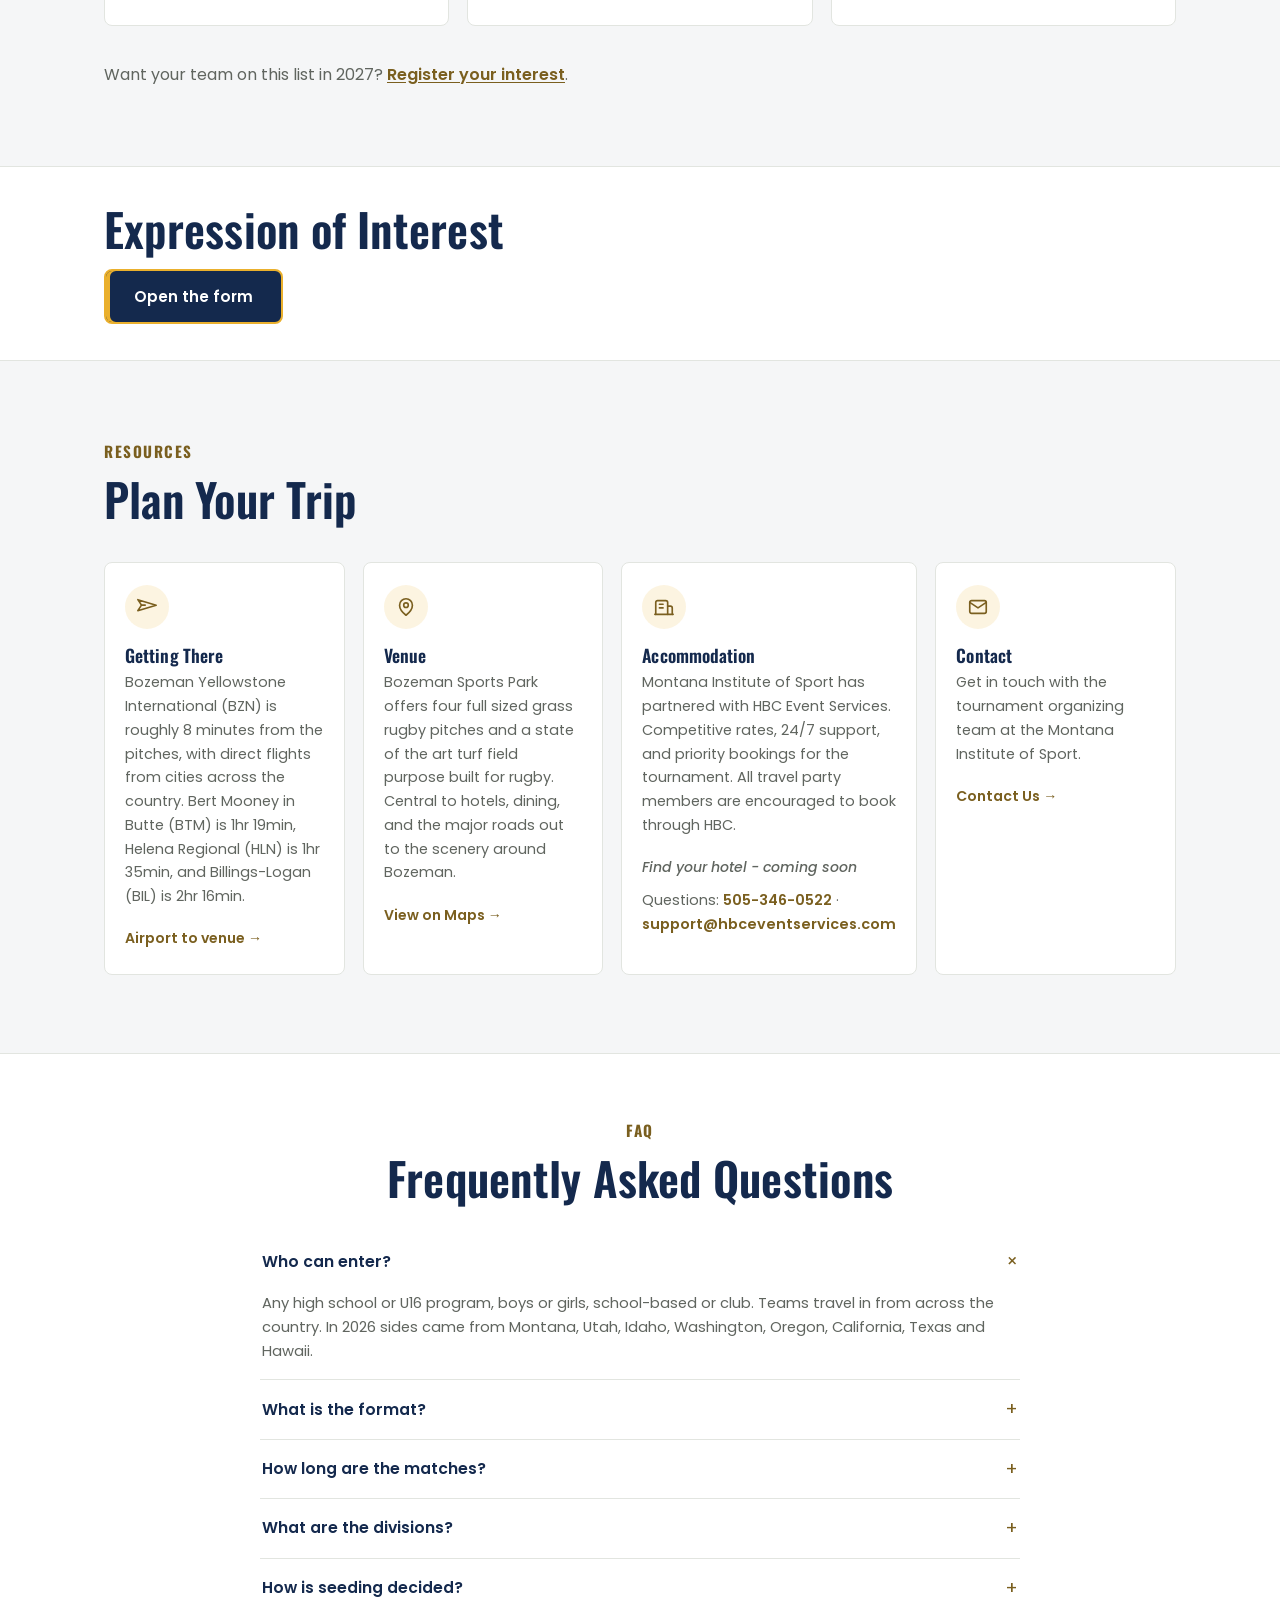
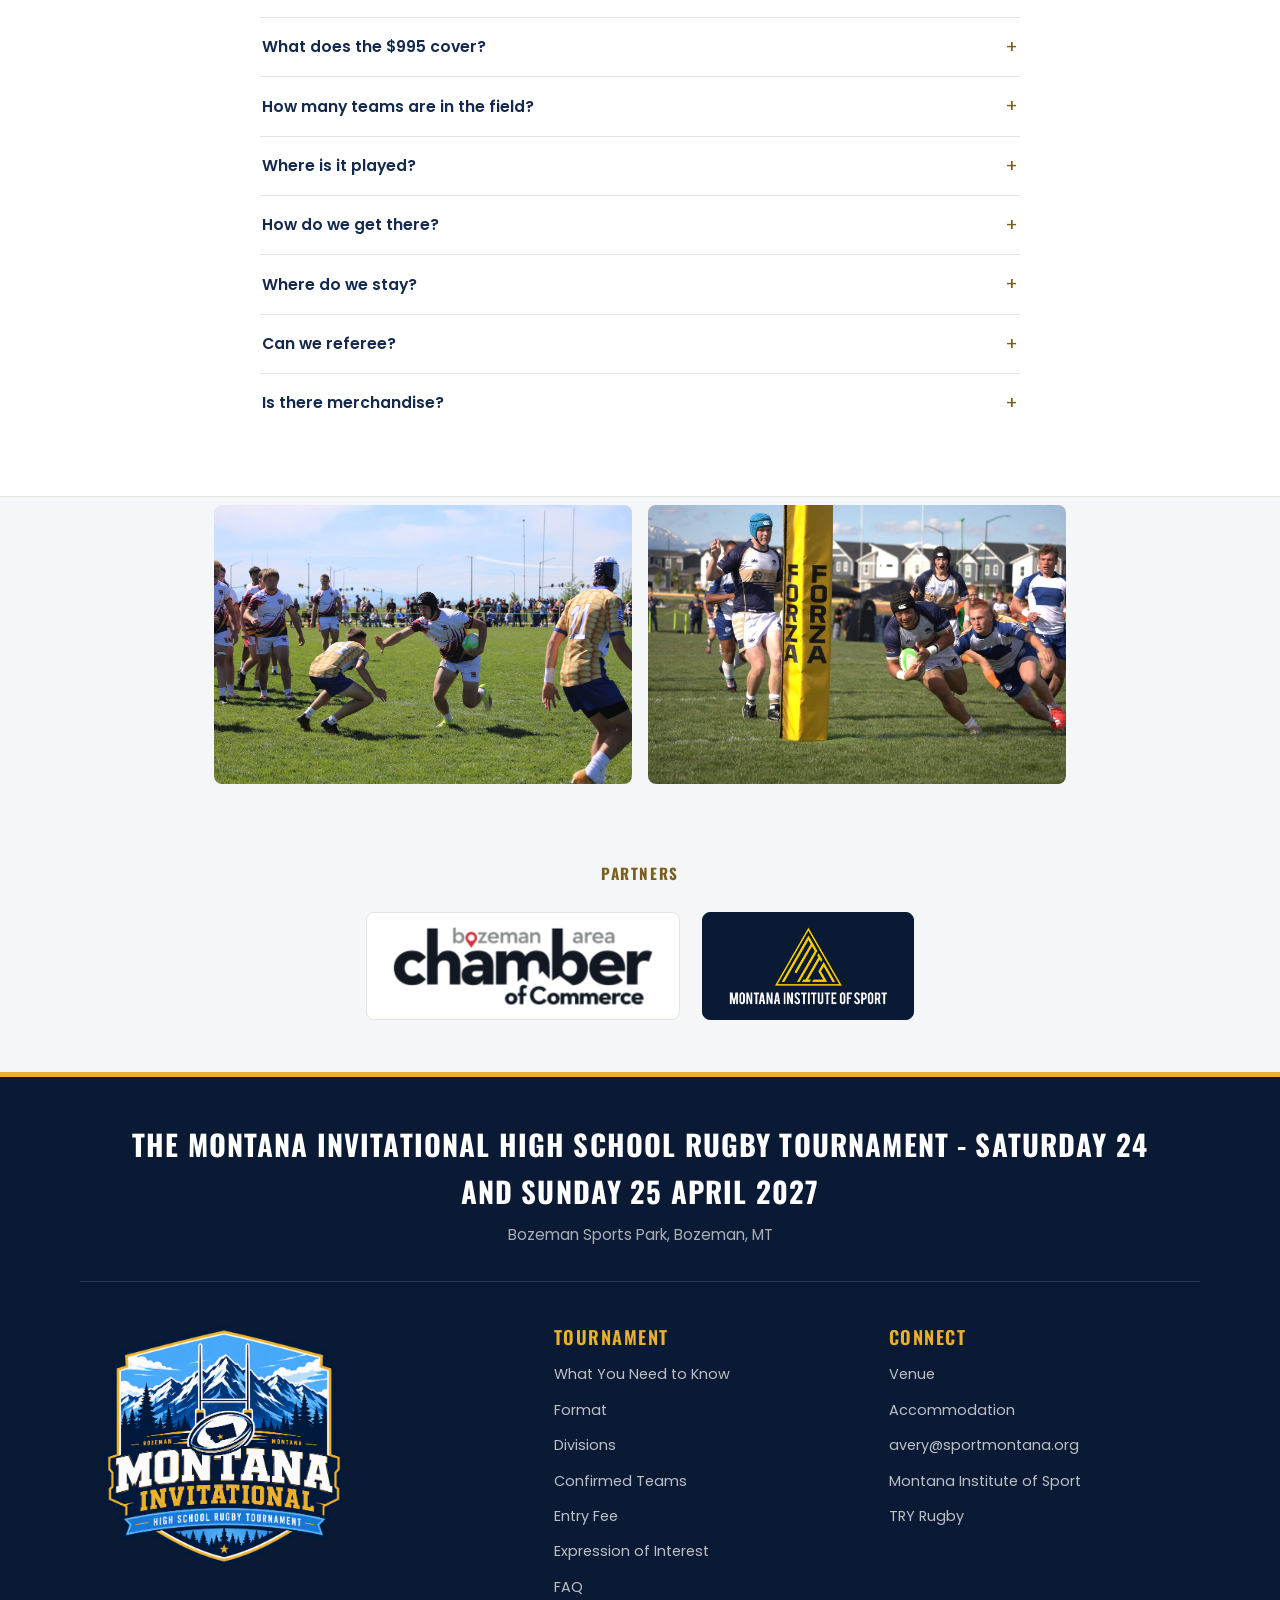
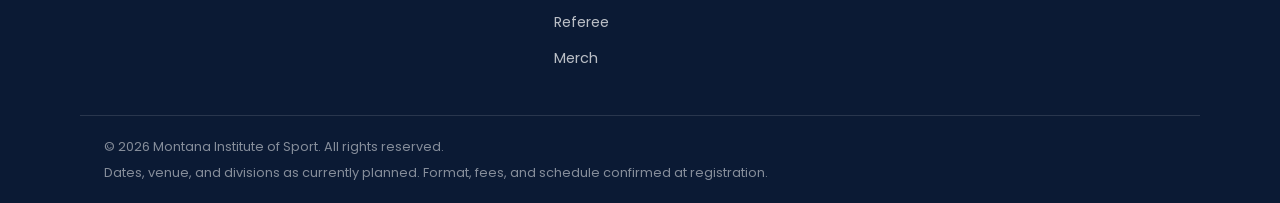
==== commit 4c92d1aa: "Basics: swap Divisions card for a Stay & Play card (MSU housing + food) Co-Authored-By: Claude Opus " ====
--- a/index.html
+++ b/index.html
@@ -29,7 +29,7 @@
 <link rel="preconnect" href="https://fonts.googleapis.com">
 <link rel="preconnect" href="https://fonts.gstatic.com" crossorigin>
 <link href="https://fonts.googleapis.com/css2?family=Oswald:wght@500;600;700&family=Poppins:wght@400;500;600;700&display=swap" rel="stylesheet">
-<link rel="stylesheet" href="css/styles.css?v=1787931317">
+<link rel="stylesheet" href="css/styles.css?v=1787931453">
 <!-- Set before first paint: CSS hides the hero copy only when JS is
      available to animate it back in, so nothing flashes on load and
      no-JS users still get the full hero. -->
@@ -134,10 +134,10 @@
           <span class="basic-value">Fifteen a side</span>
           <span class="basic-note">Two days, four guaranteed matches</span>
         </a>
-        <a class="basic reveal" href="#divisions">
-          <span class="basic-label">Divisions</span>
-          <span class="basic-value">Six divisions</span>
-          <span class="basic-note">Boys and girls, high school and U16</span>
+        <a class="basic reveal" href="#resources">
+          <span class="basic-label">Stay &amp; Play</span>
+          <span class="basic-value">Included</span>
+          <span class="basic-note">Housing and food at Montana State University</span>
         </a>
         <a class="basic reveal" href="#cost">
           <span class="basic-label">Cost</span>
@@ -508,7 +508,7 @@
   </div>
 </footer>
 
-<script src="js/main.js?v=1787931317"></script>
-<script src="js/hero-sequence.js?v=1787931317"></script>
+<script src="js/main.js?v=1787931453"></script>
+<script src="js/hero-sequence.js?v=1787931453"></script>
 </body>
 </html>
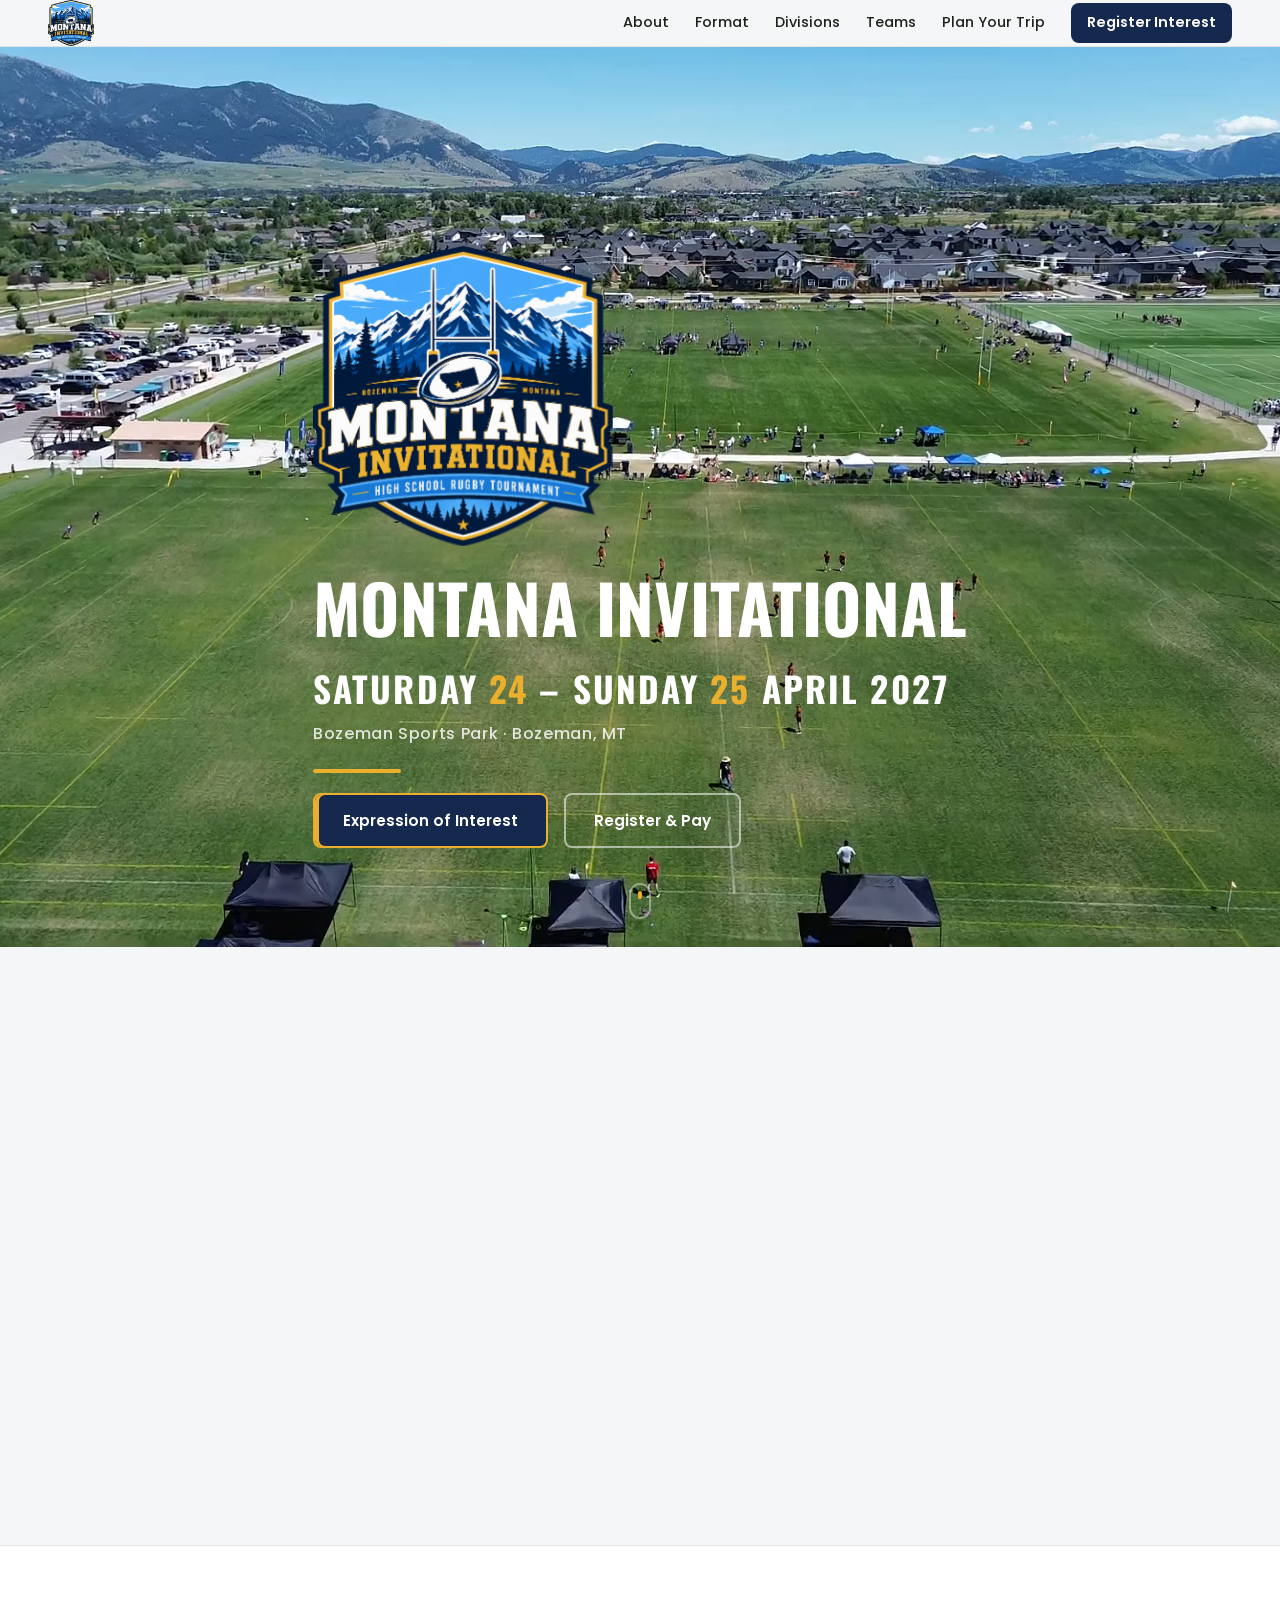
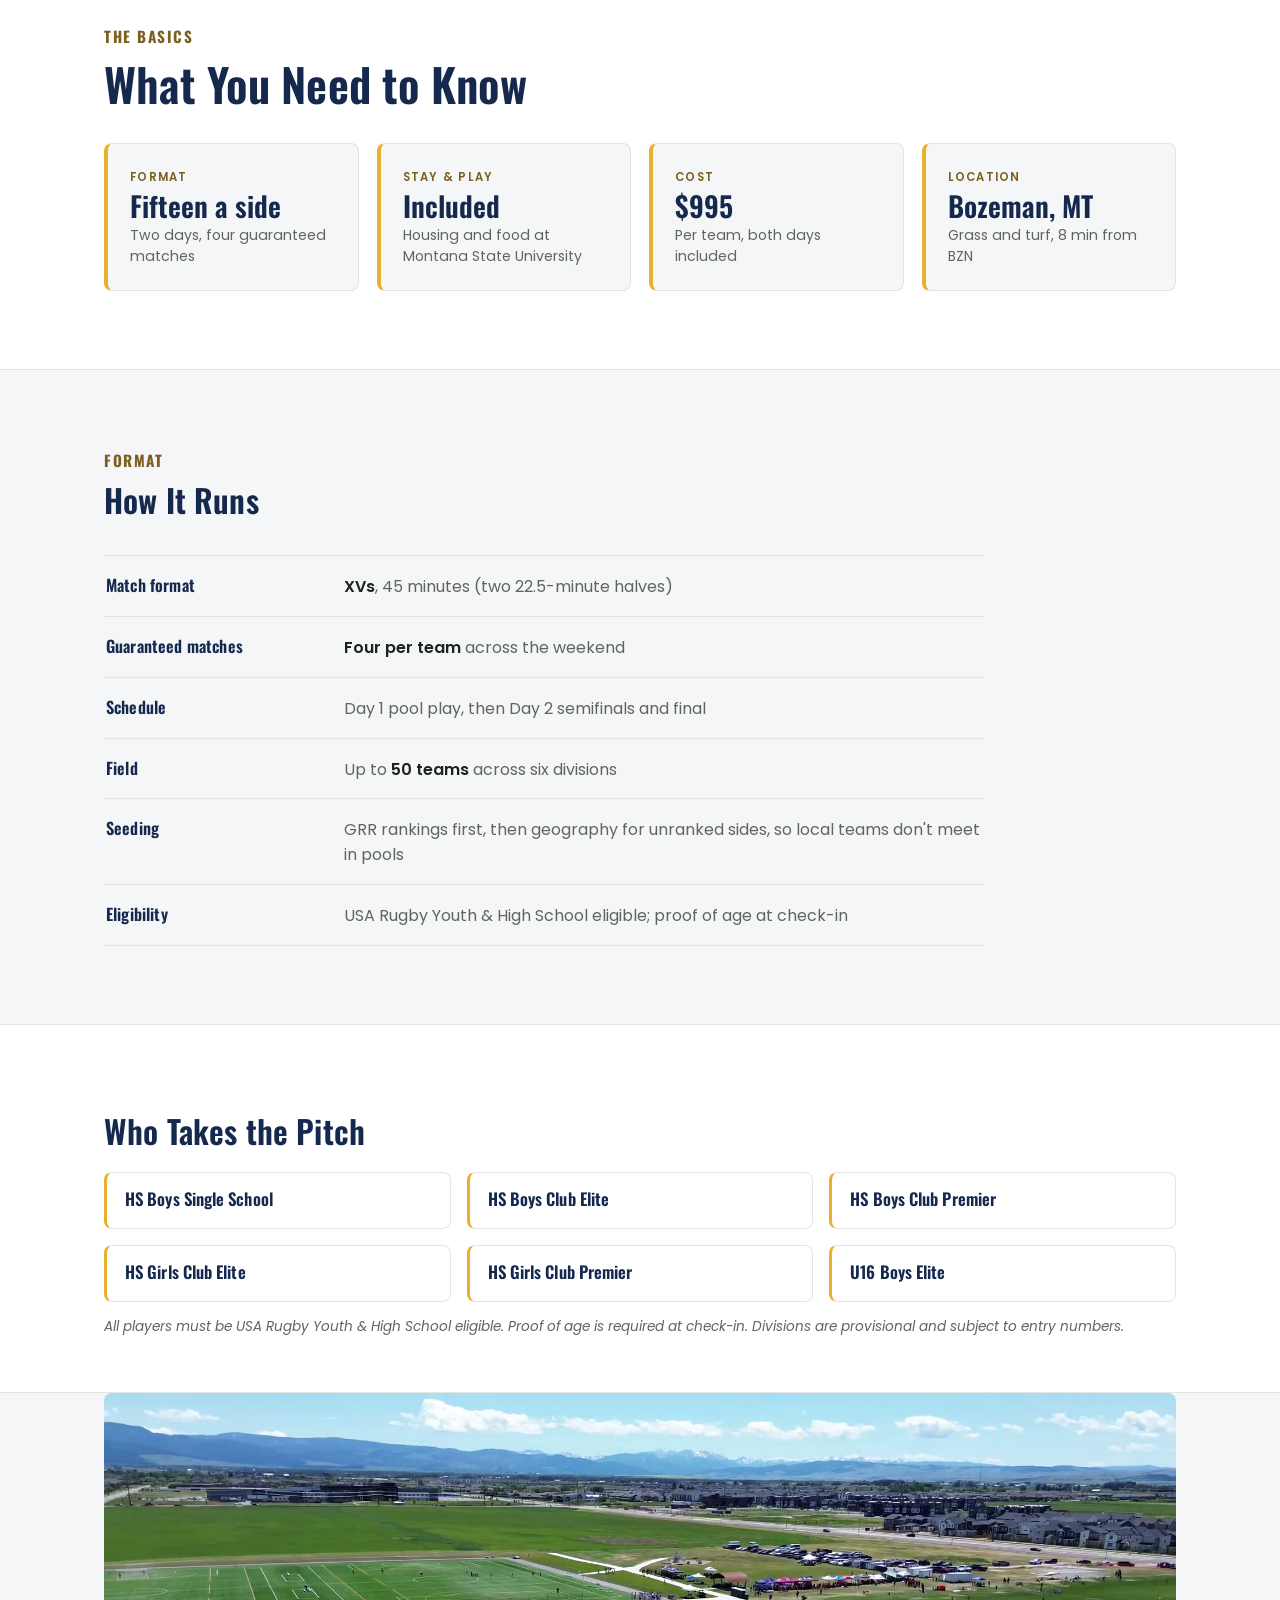
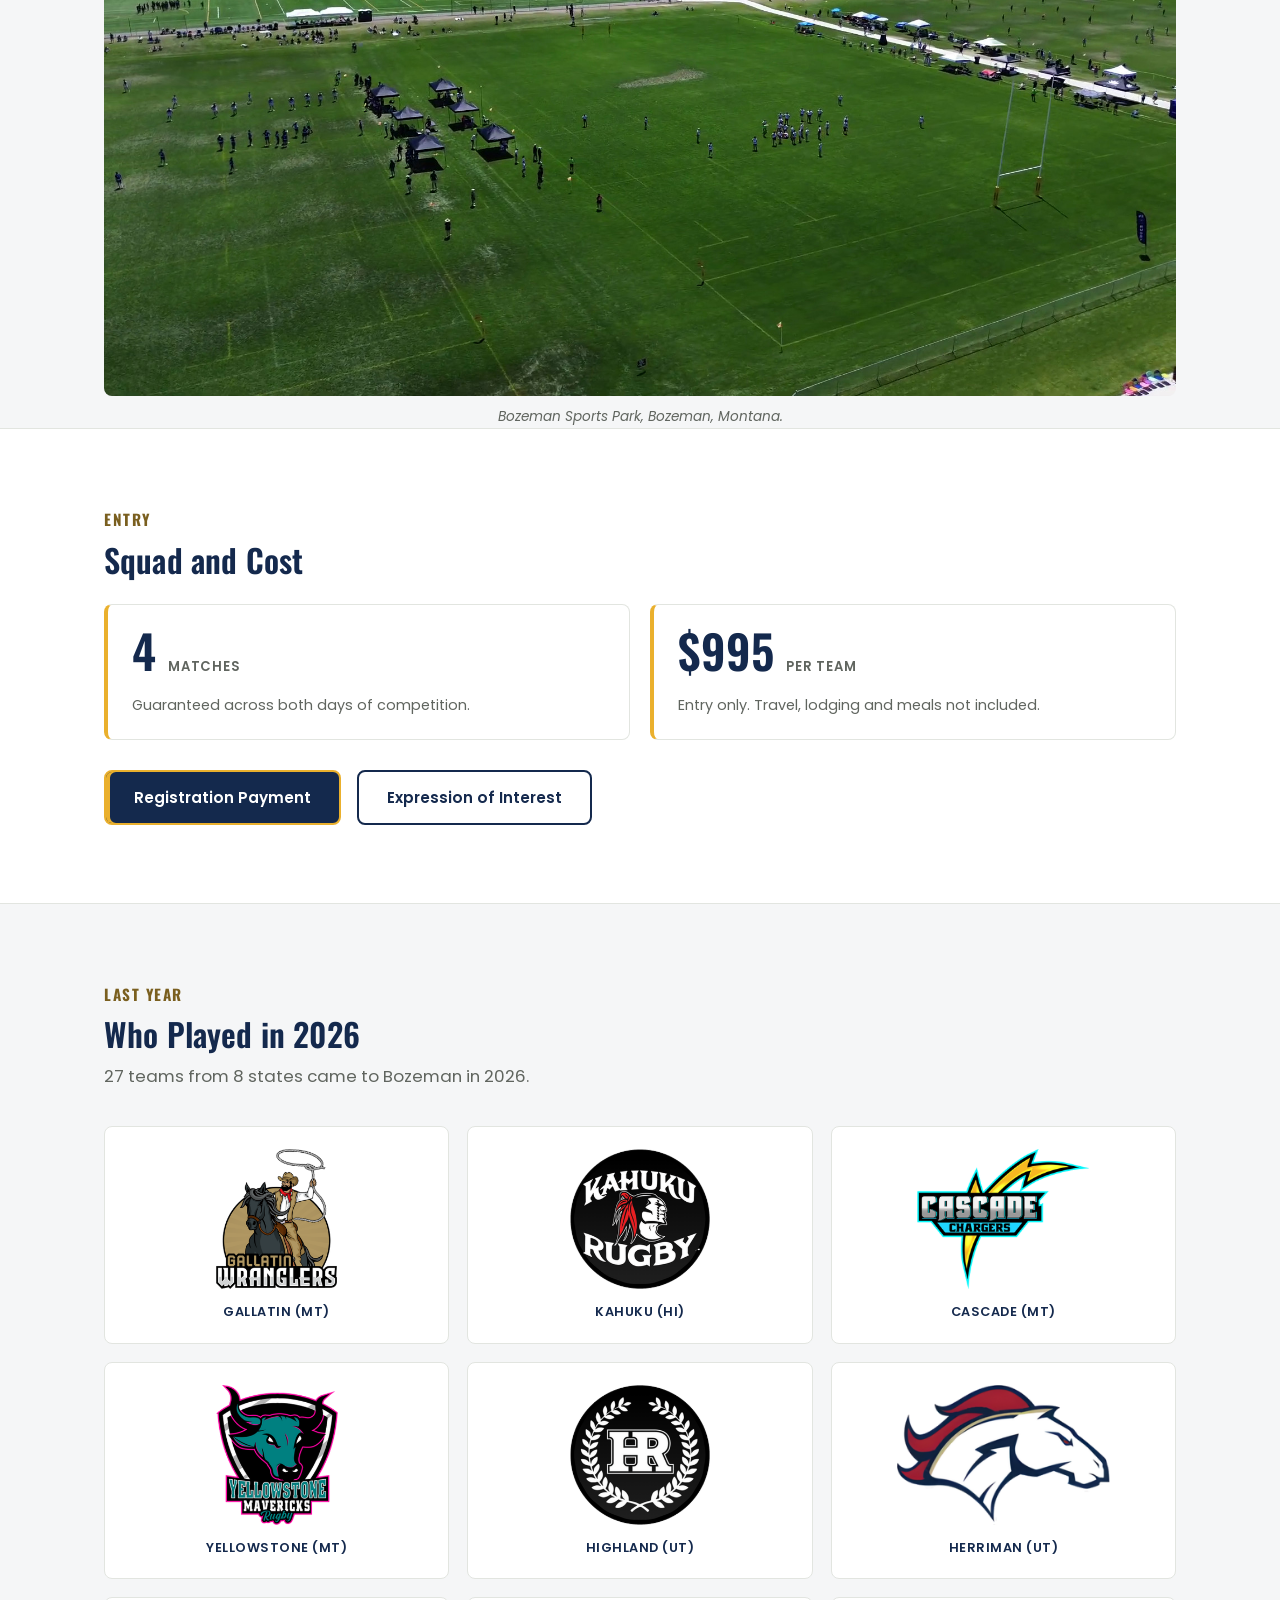
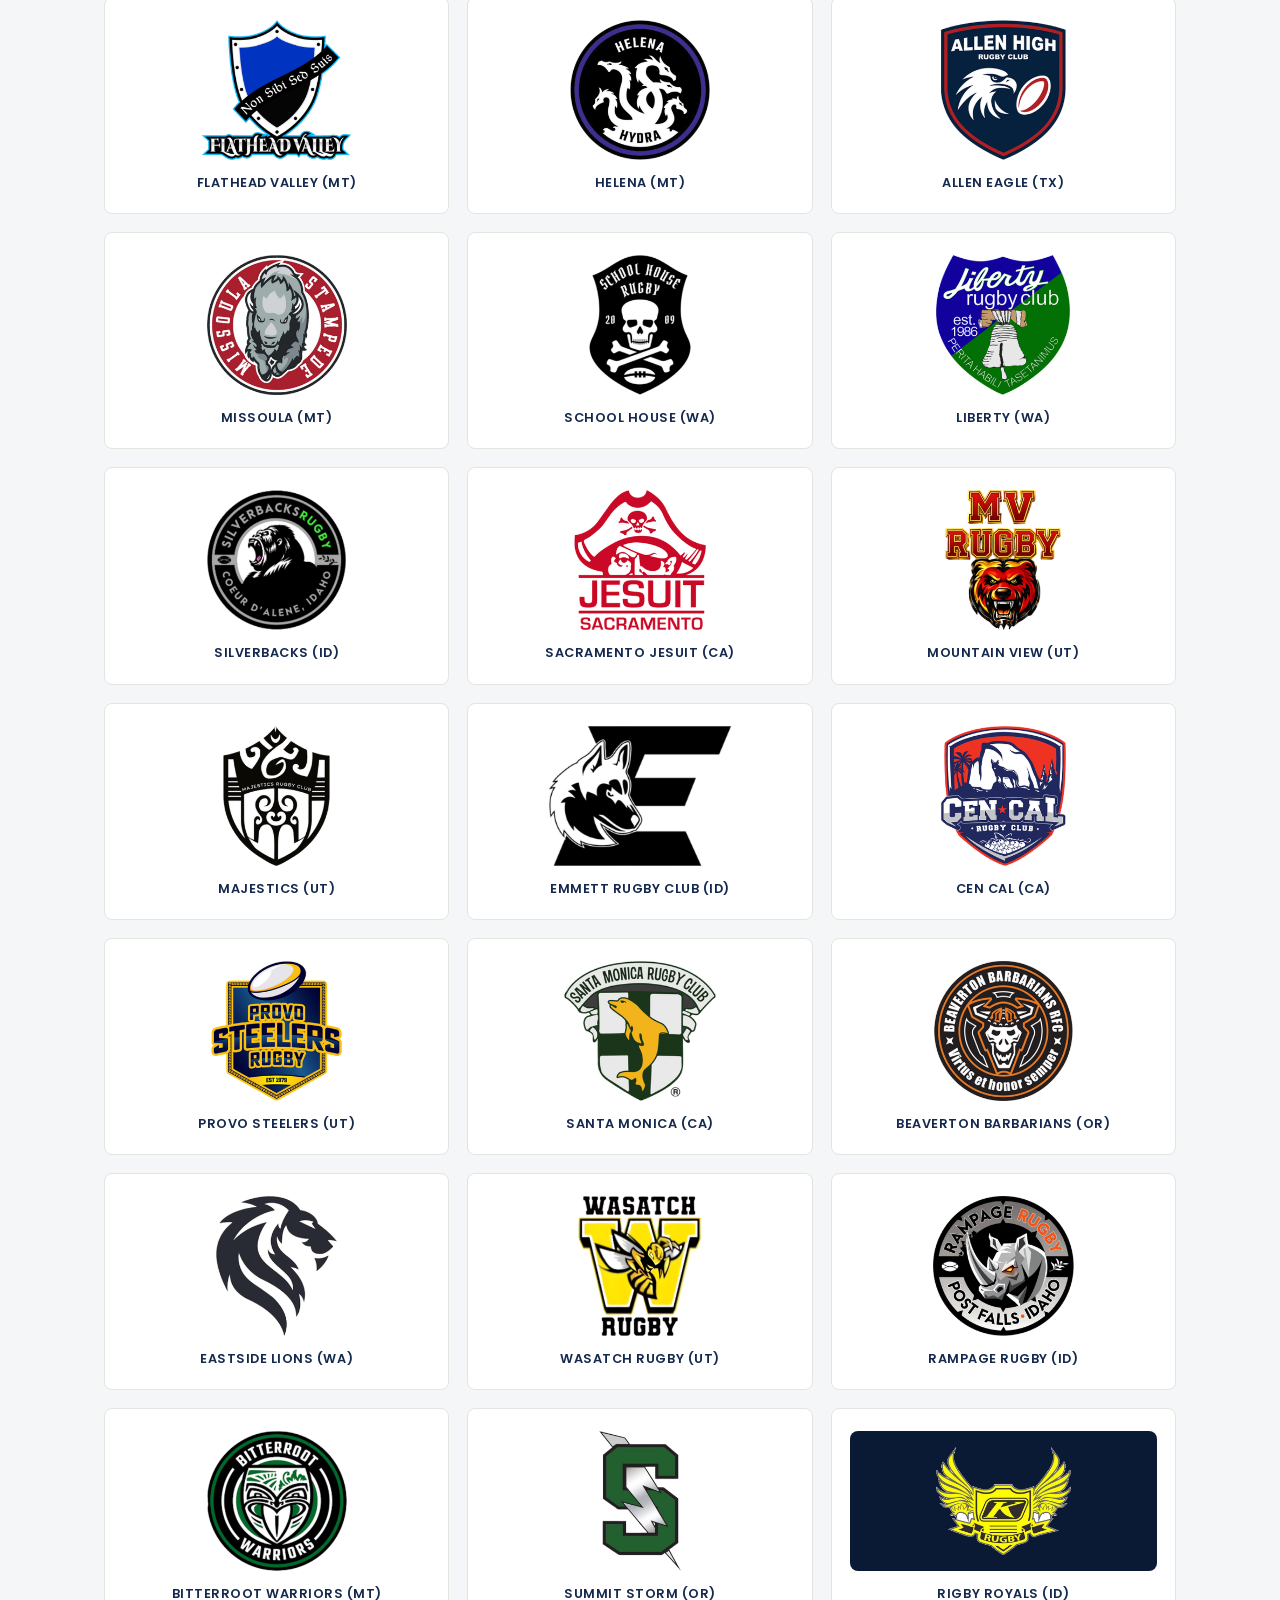
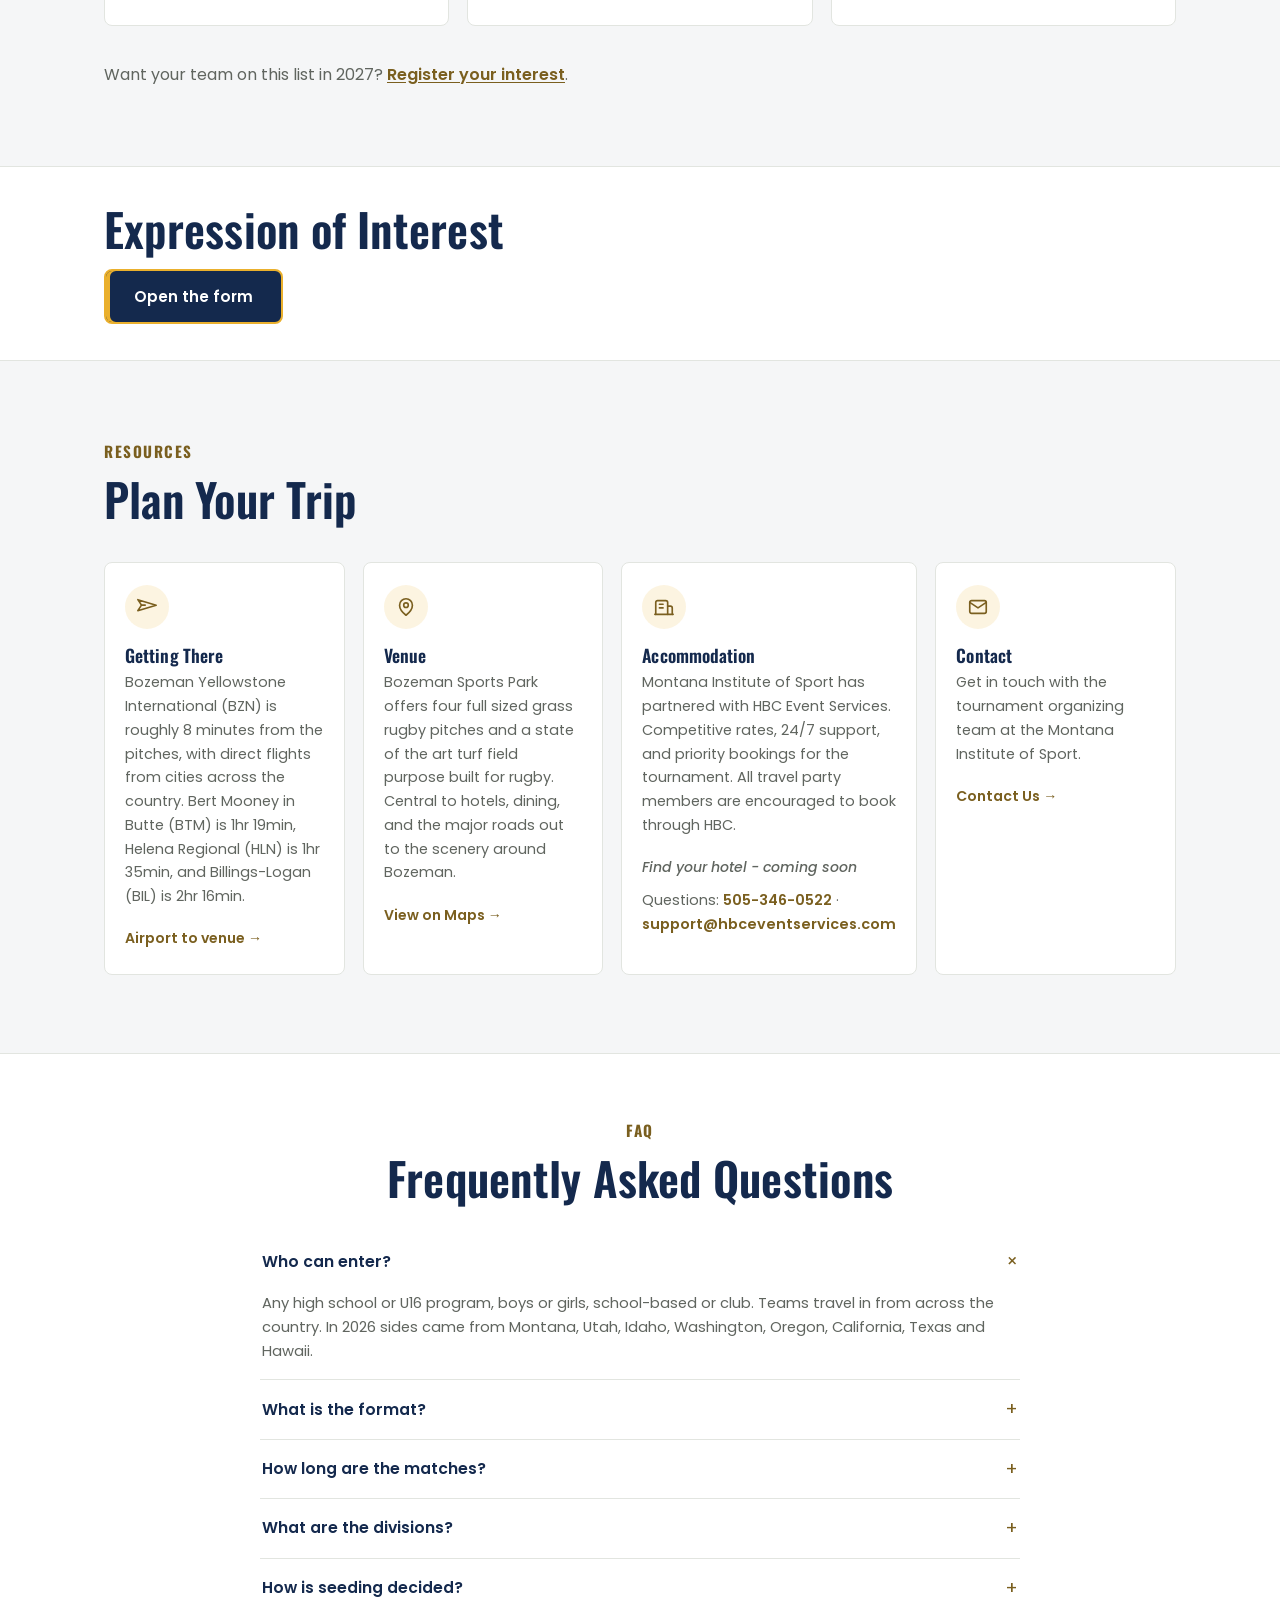
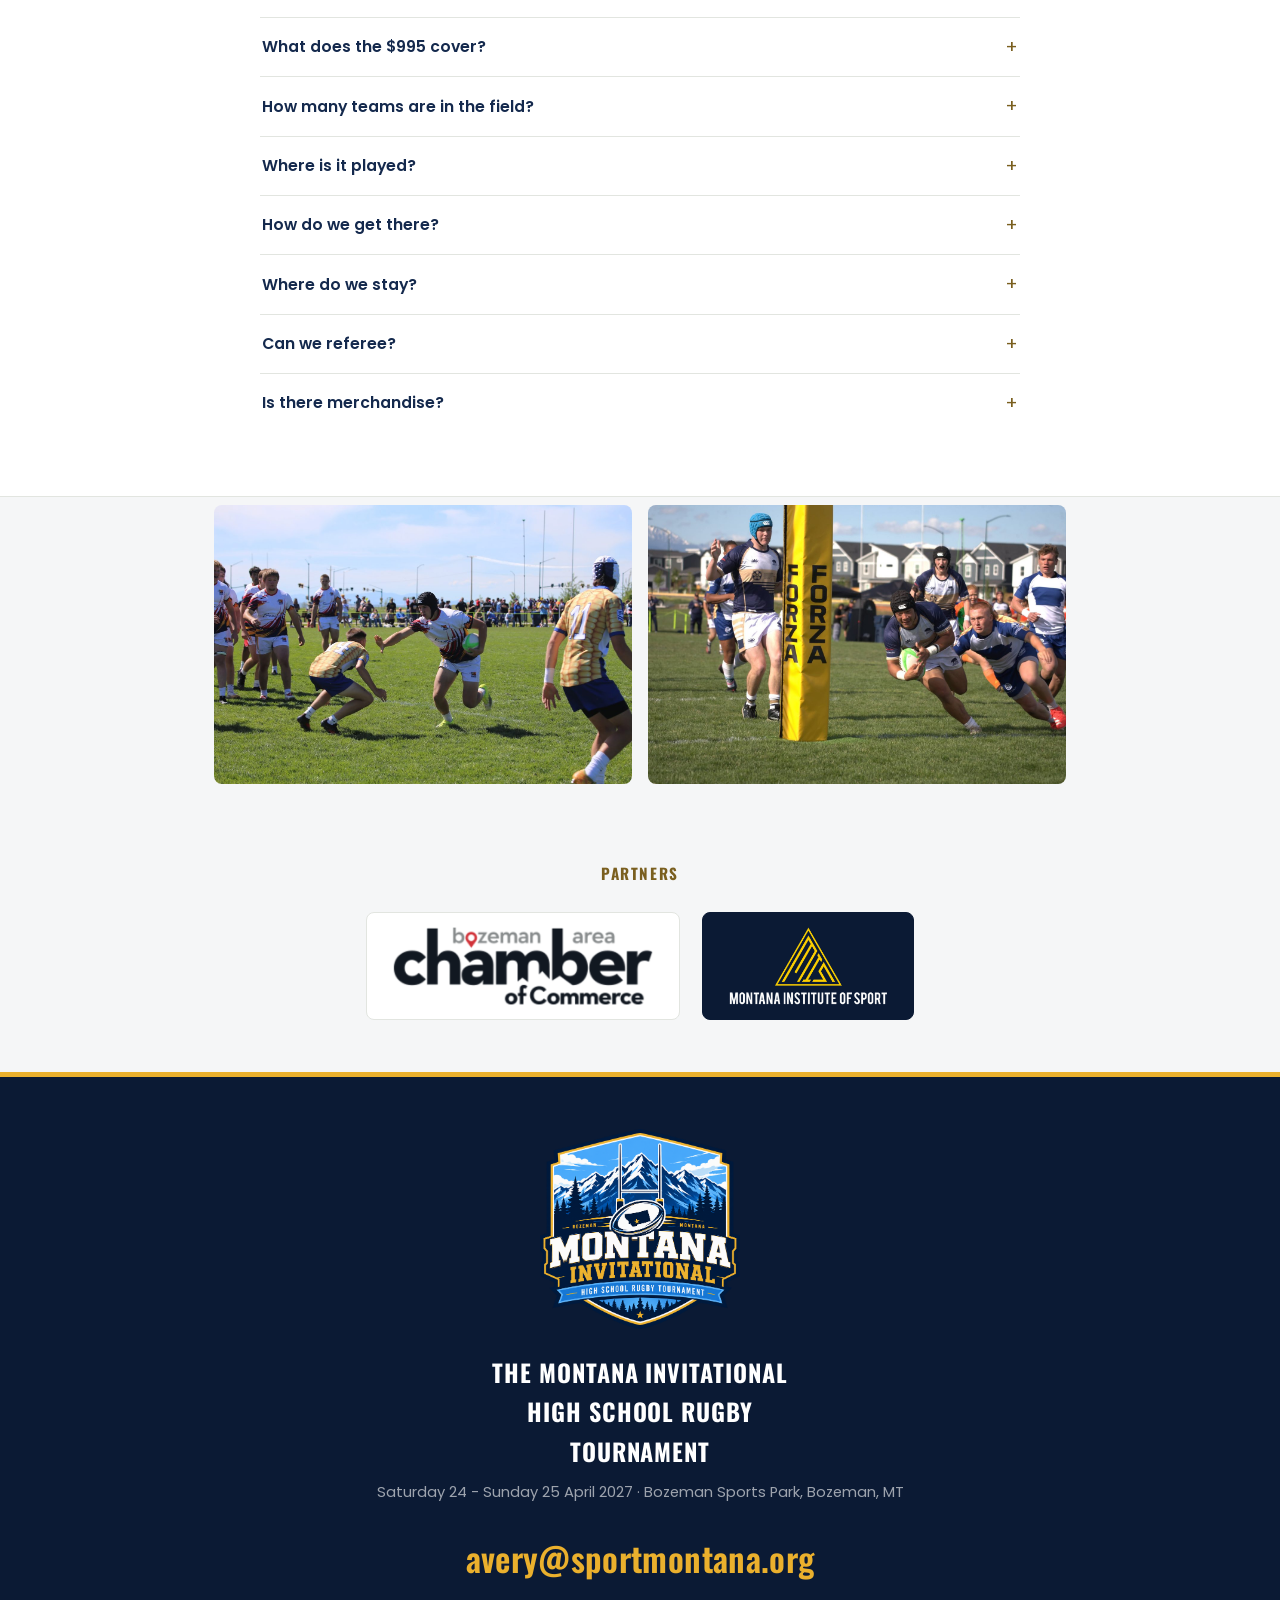
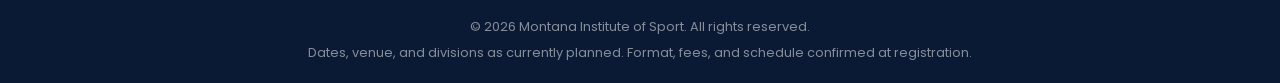
==== commit 9edf822a: "Simplify footer to logo + event line + prominent contact email Co-Authored-By: Claude Opus 4.8 <nore" ====
--- a/index.html
+++ b/index.html
@@ -29,7 +29,7 @@
 <link rel="preconnect" href="https://fonts.googleapis.com">
 <link rel="preconnect" href="https://fonts.gstatic.com" crossorigin>
 <link href="https://fonts.googleapis.com/css2?family=Oswald:wght@500;600;700&family=Poppins:wght@400;500;600;700&display=swap" rel="stylesheet">
-<link rel="stylesheet" href="css/styles.css?v=1787931453">
+<link rel="stylesheet" href="css/styles.css?v=1787931521">
 <!-- Set before first paint: CSS hides the hero copy only when JS is
      available to animate it back in, so nothing flashes on load and
      no-JS users still get the full hero. -->
@@ -467,40 +467,11 @@
 </section>
 
 <footer id="contact" class="site-footer">
-  <div class="wrap footer-event">
-    <p class="footer-event-title">The Montana Invitational High School Rugby Tournament - Saturday 24 and Sunday 25 April 2027</p>
-    <p class="footer-event-sub">Bozeman Sports Park, Bozeman, MT</p>
-  </div>
-  <div class="wrap footer-inner">
-    <div class="footer-brand">
-      <img class="footer-mark" src="img/mi-logo-white.png" alt="Montana Invitational">
-    </div>
-
-    <div class="footer-col">
-      <h3>Tournament</h3>
-      <ul>
-        <li><a href="#basics">What You Need to Know</a></li>
-        <li><a href="#format">Format</a></li>
-        <li><a href="#divisions">Divisions</a></li>
-        <li><a href="#teams">Confirmed Teams</a></li>
-        <li><a href="#cost">Entry Fee</a></li>
-        <li><a href="#interest">Expression of Interest</a></li>
-        <li><a href="#faq">FAQ</a></li>
-        <li><a href="referee.html">Referee</a></li>
-        <li><a href="merch.html">Merch</a></li>
-      </ul>
-    </div>
-
-    <div class="footer-col">
-      <h3>Connect</h3>
-      <ul>
-        <li><a href="#resources">Venue</a></li>
-        <li><a href="#resources">Accommodation</a></li>
-        <li><a href="mailto:avery@sportmontana.org">avery@sportmontana.org</a></li>
-        <li><a href="https://montanainstituteofsport.org" target="_blank" rel="noopener">Montana Institute of Sport</a></li>
-        <li><a href="https://montanainstituteofsport.org/try-rugby-impact.html" target="_blank" rel="noopener">TRY Rugby</a></li>
-      </ul>
-    </div>
+  <div class="wrap footer-simple">
+    <img class="footer-mark" src="img/mi-logo-white.png" alt="Montana Invitational">
+    <p class="footer-event-title">The Montana Invitational High School Rugby Tournament</p>
+    <p class="footer-event-sub">Saturday 24 - Sunday 25 April 2027 &middot; Bozeman Sports Park, Bozeman, MT</p>
+    <a class="footer-email" href="mailto:avery@sportmontana.org">avery@sportmontana.org</a>
   </div>
   <div class="wrap footer-bottom">
     <p>&copy; 2026 Montana Institute of Sport. All rights reserved.</p>
@@ -508,7 +479,7 @@
   </div>
 </footer>
 
-<script src="js/main.js?v=1787931453"></script>
-<script src="js/hero-sequence.js?v=1787931453"></script>
+<script src="js/main.js?v=1787931521"></script>
+<script src="js/hero-sequence.js?v=1787931521"></script>
 </body>
 </html>
--- a/css/styles.css
+++ b/css/styles.css
@@ -1736,3 +1736,36 @@
     color: var(--accent-text);
   }
 }
+
+/* ---------- Simplified footer: logo, event line, and the contact email ---------- */
+.footer-simple {
+  text-align: center;
+  padding: 52px 24px 10px;
+  display: flex;
+  flex-direction: column;
+  align-items: center;
+  gap: 4px;
+}
+.footer-simple .footer-mark { width: 200px; margin: 0 0 20px; }
+.footer-simple .footer-event-title {
+  font-family: var(--font-display);
+  font-weight: 700;
+  font-size: clamp(1.1rem, 2.2vw, 1.5rem);
+  text-transform: uppercase;
+  letter-spacing: 0.04em;
+  color: var(--white);
+  margin: 0 0 0.2em;
+  max-width: 26ch;
+}
+.footer-simple .footer-event-sub { font-size: 0.92rem; color: rgba(255,255,255,0.6); margin: 0; }
+.footer-email {
+  display: inline-block;
+  margin-top: 22px;
+  font-family: var(--font-display);
+  font-weight: 600;
+  font-size: clamp(1.35rem, 3.4vw, 2.1rem);
+  letter-spacing: 0.01em;
+  color: var(--accent);
+}
+.footer-email:hover { text-decoration: underline; text-underline-offset: 4px; }
+.site-footer .footer-bottom { text-align: center; }
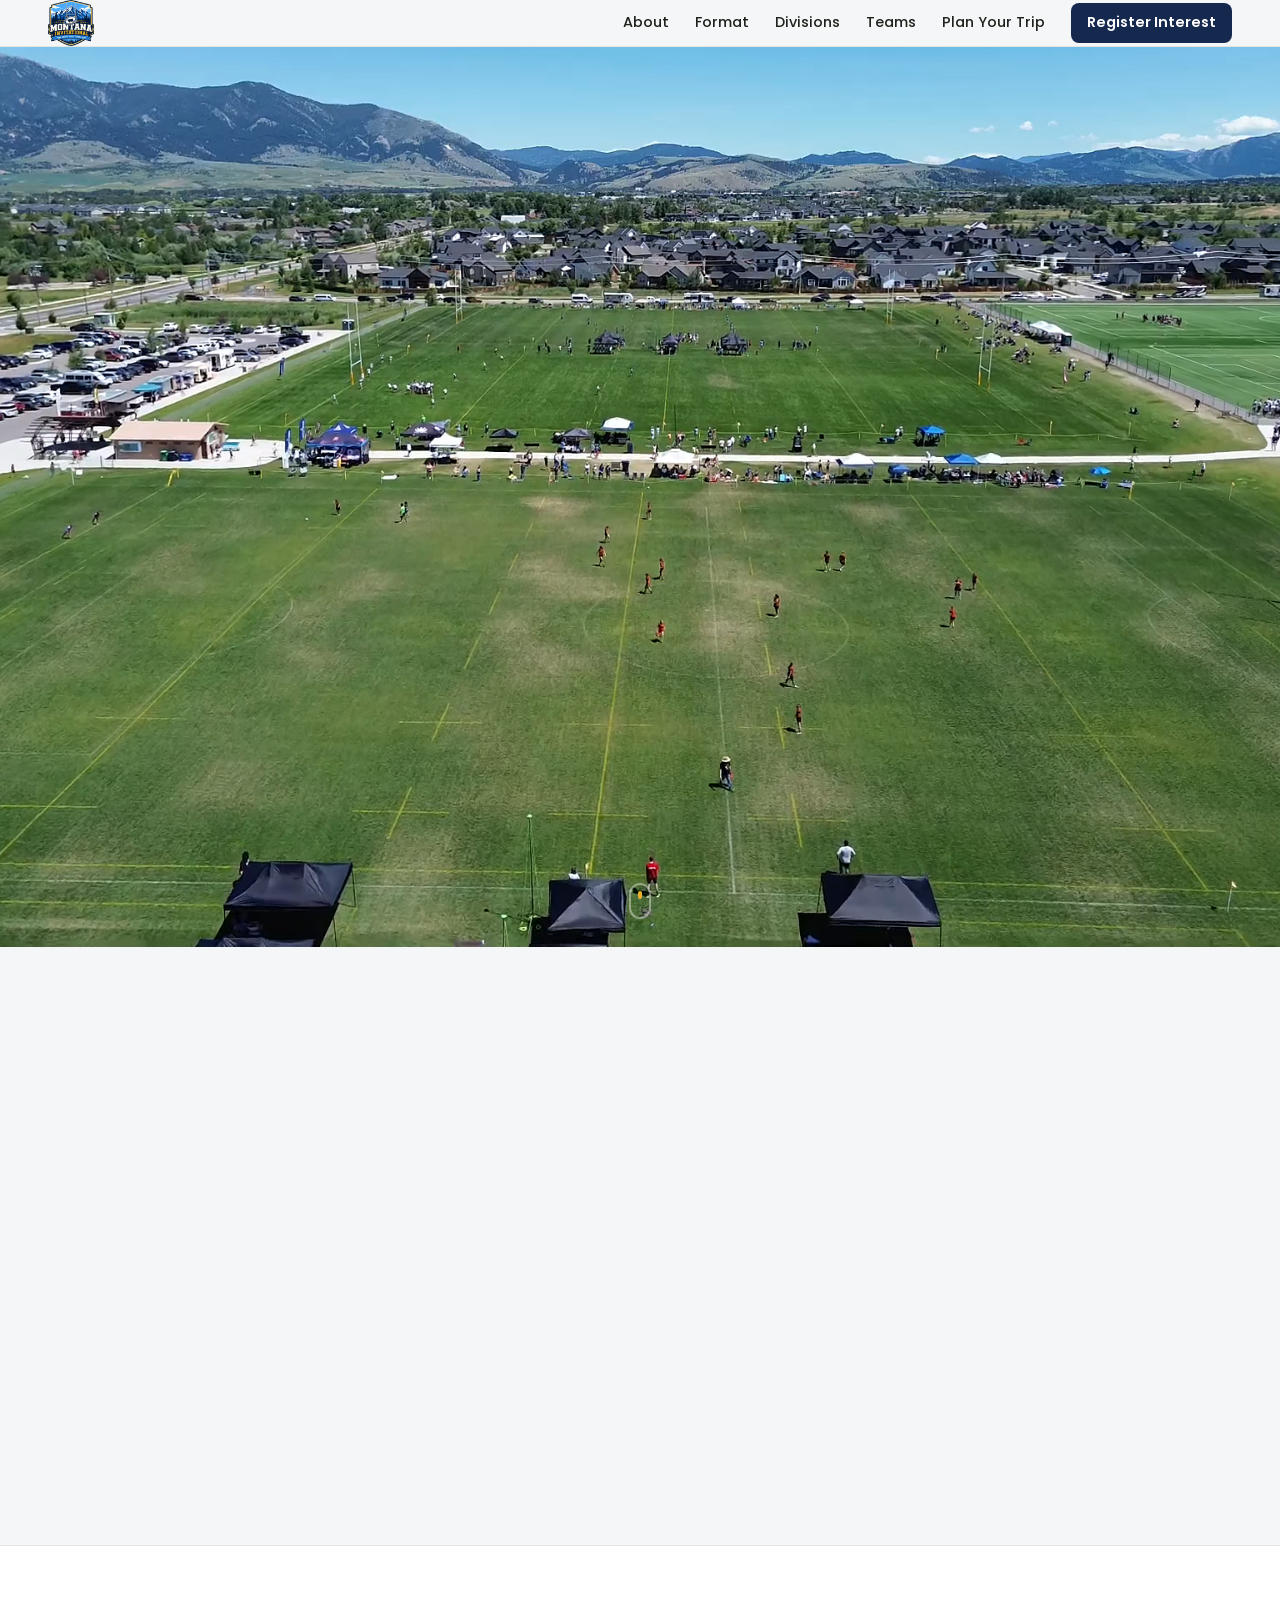
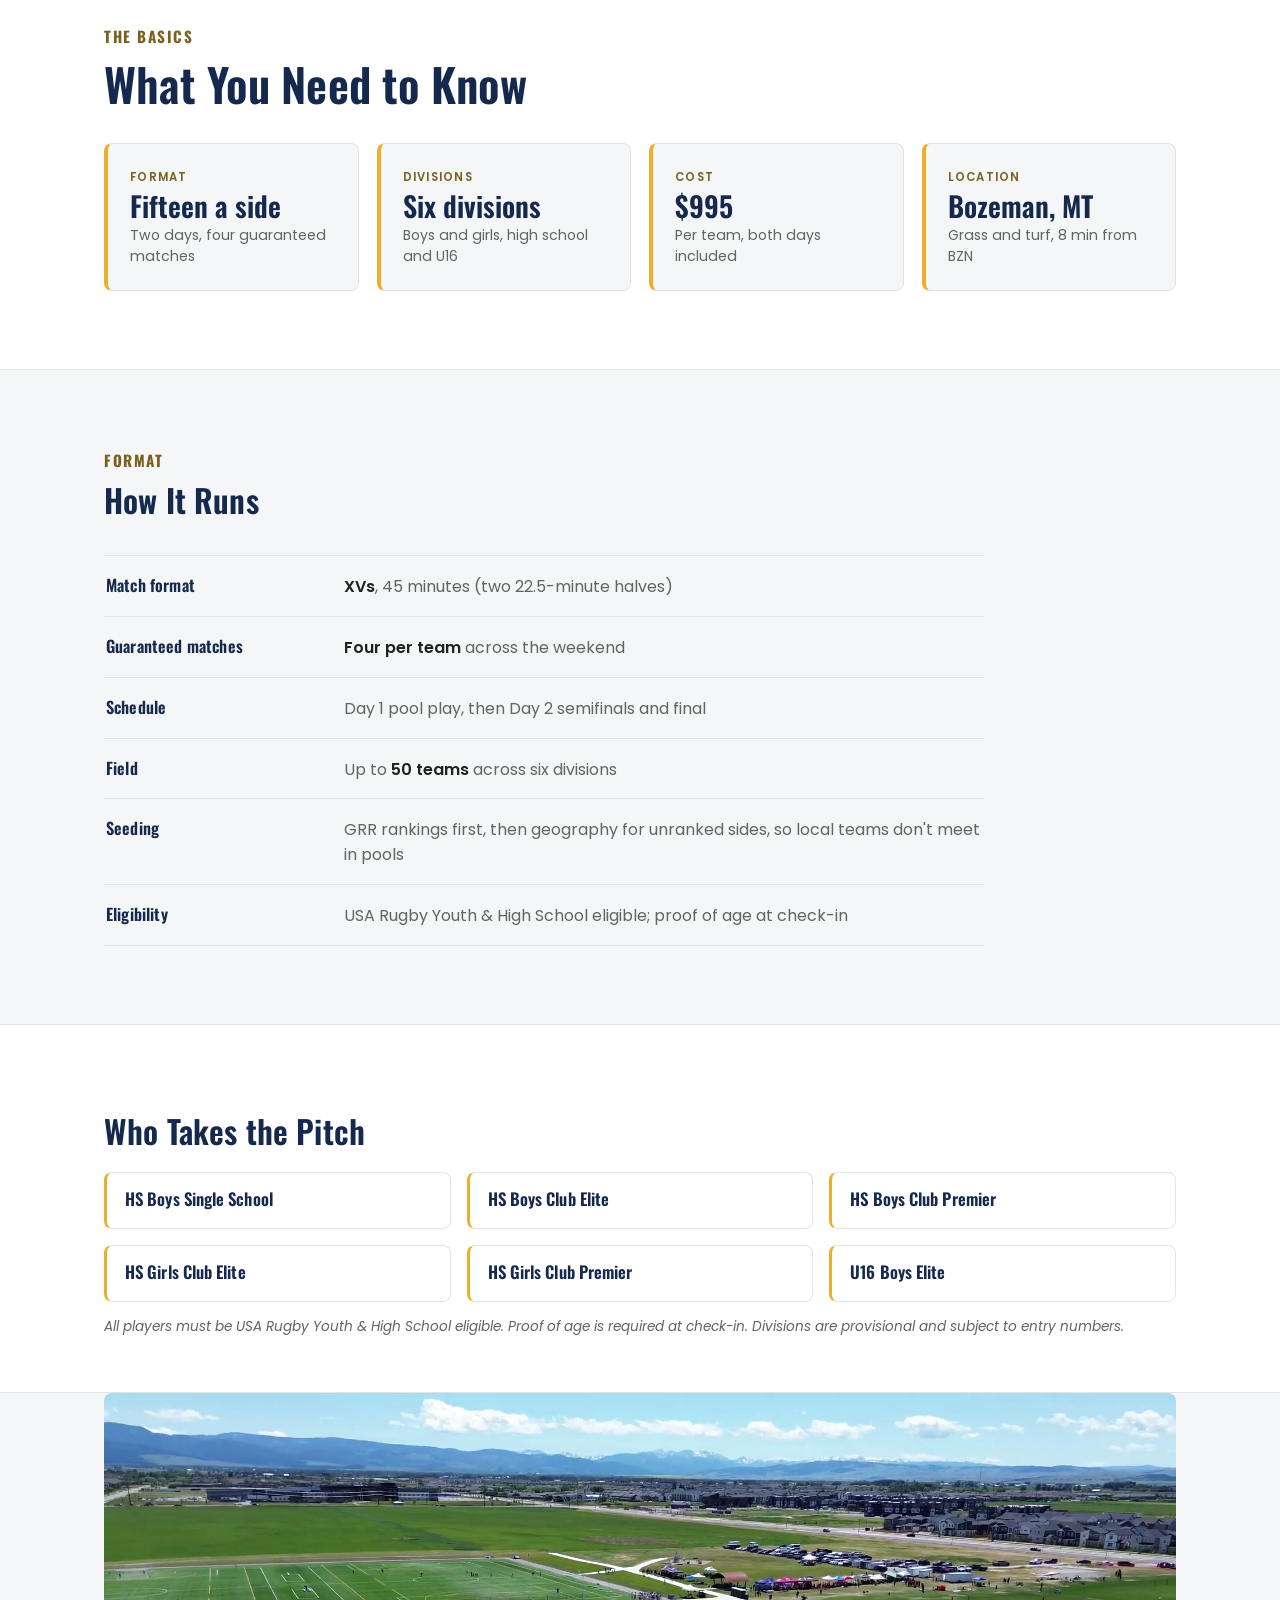
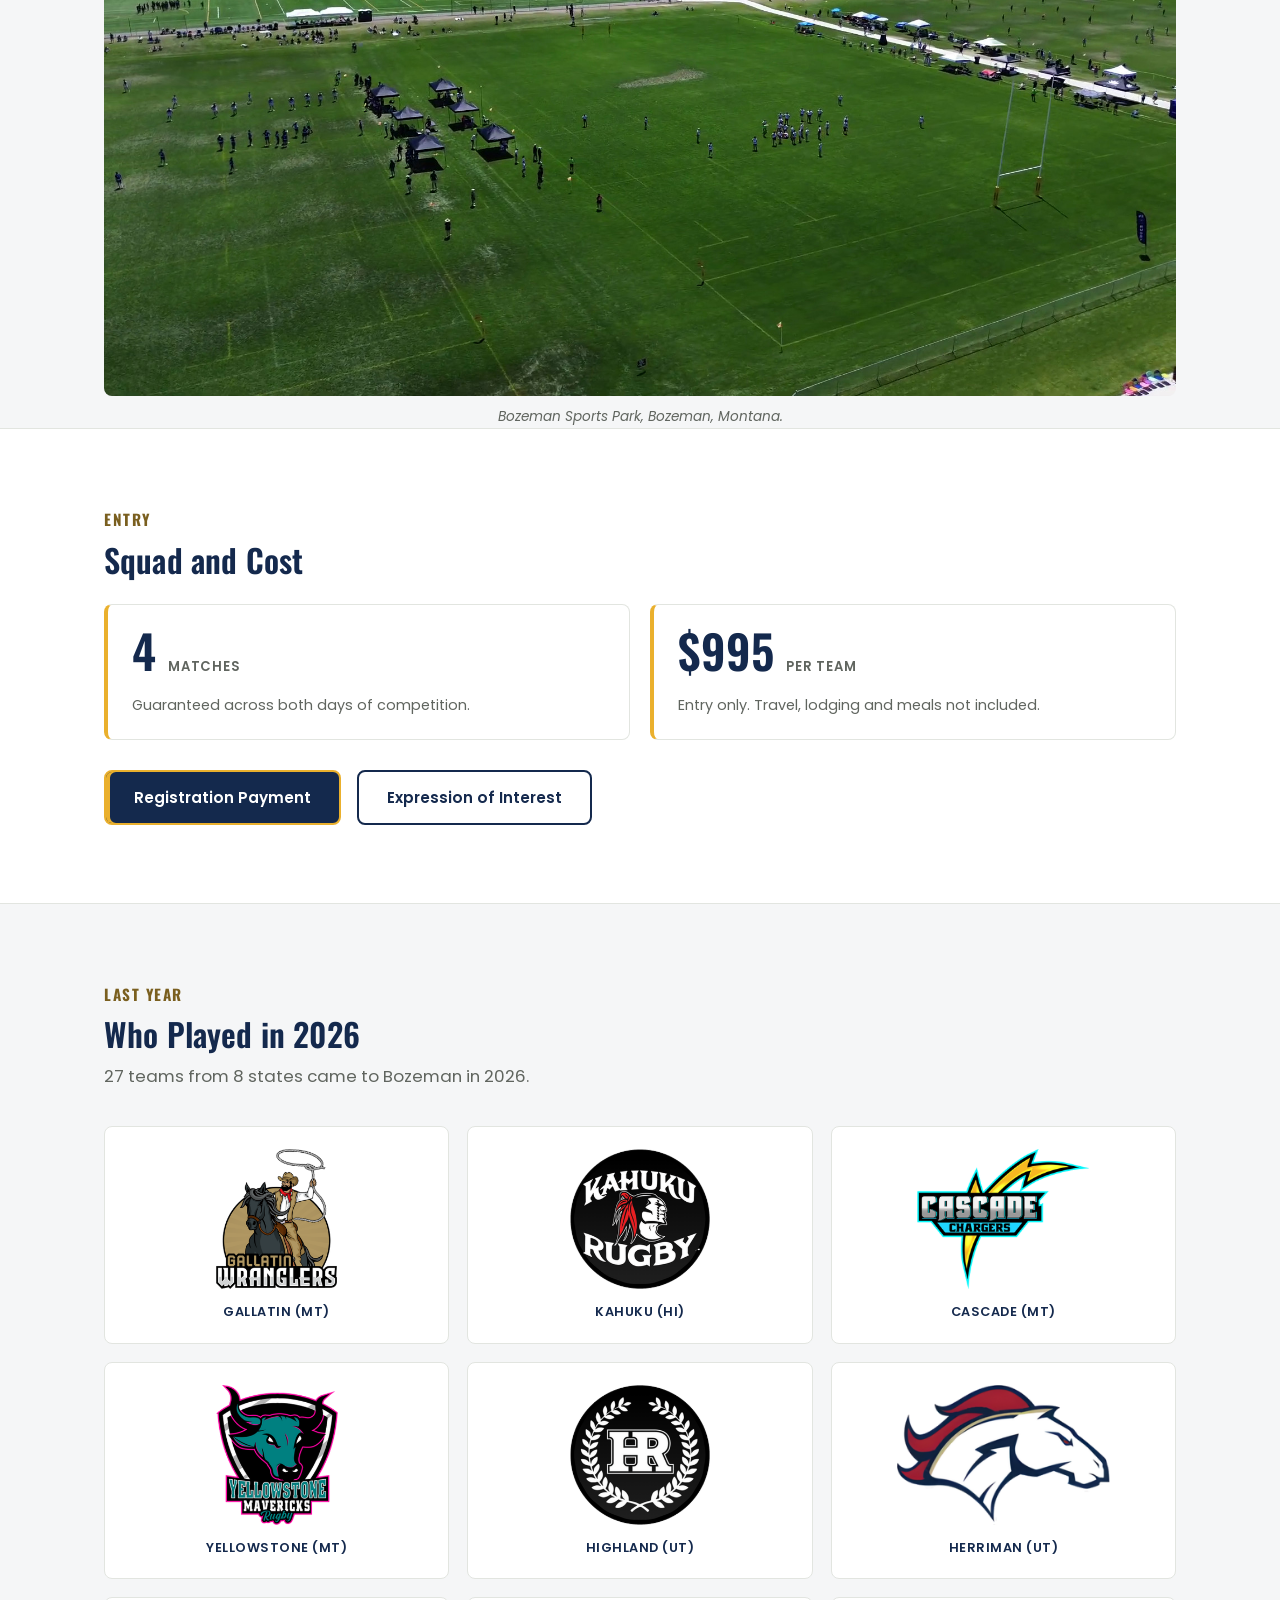
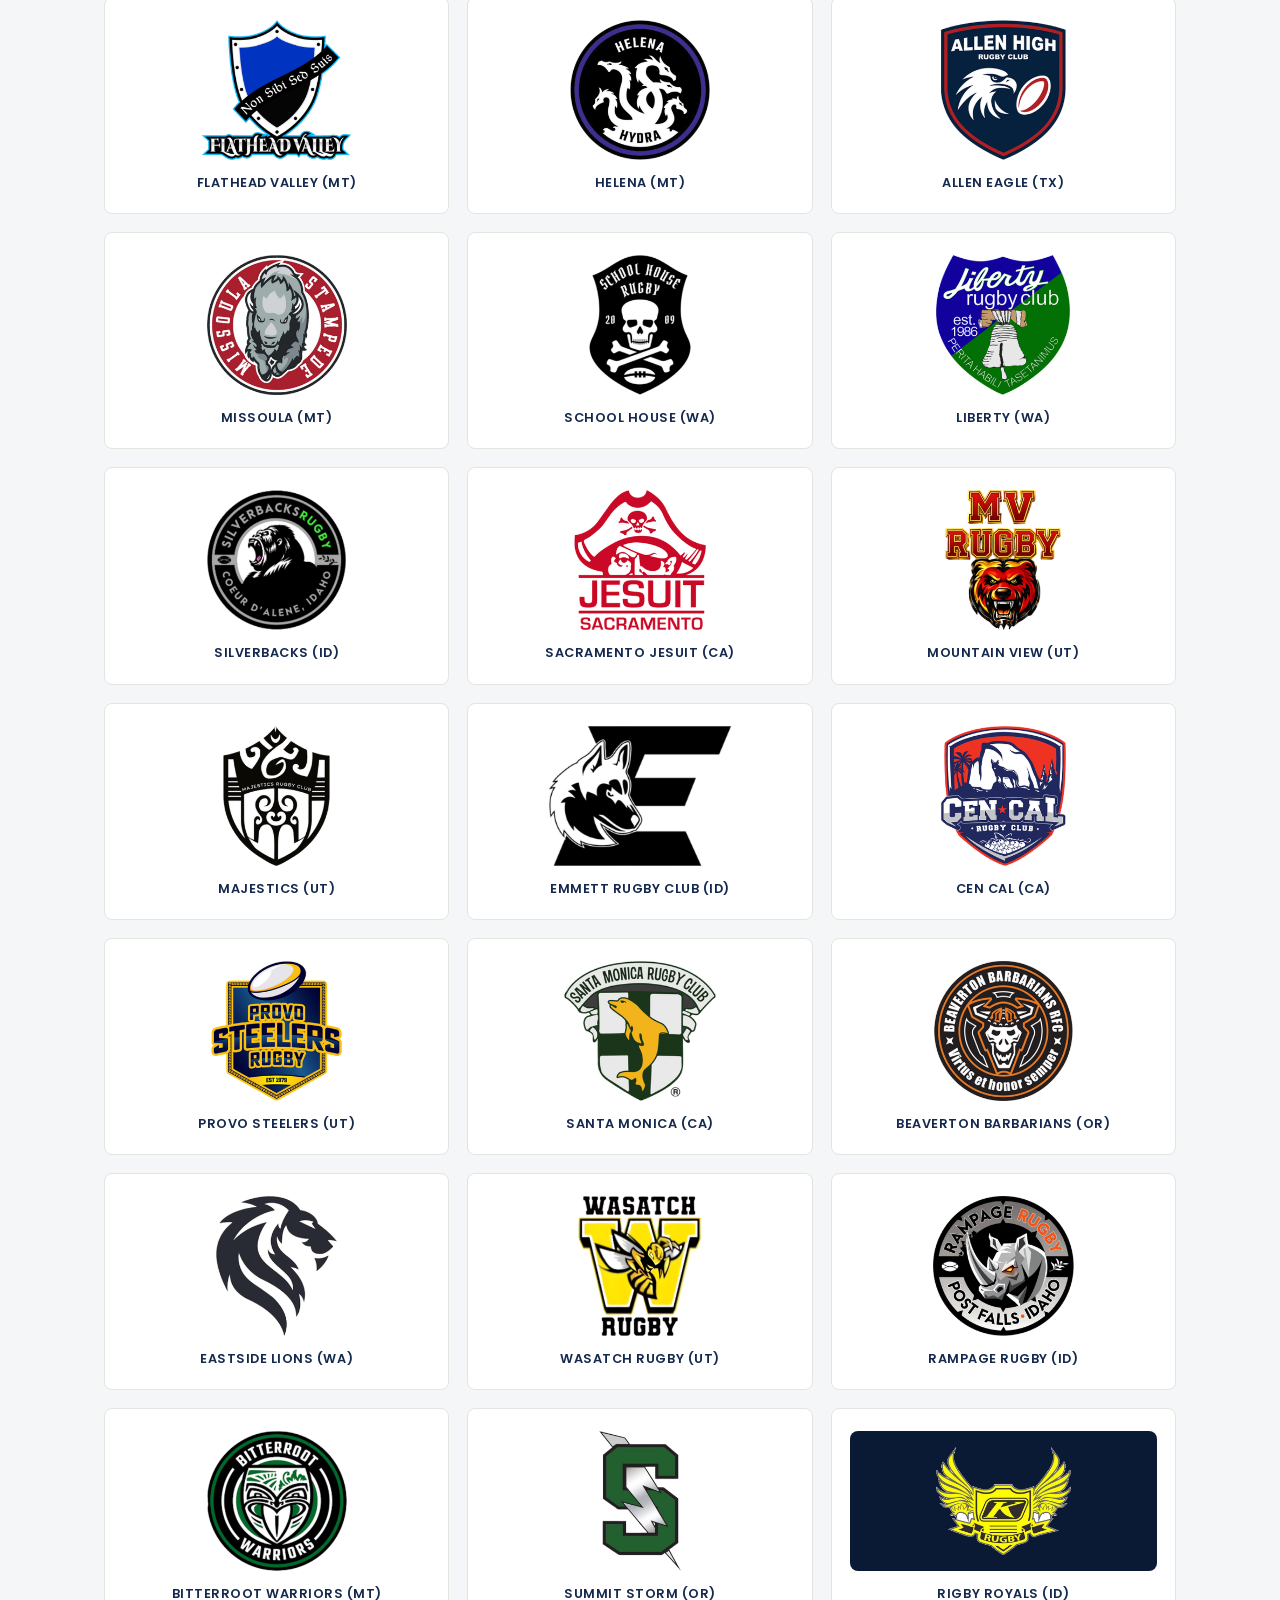
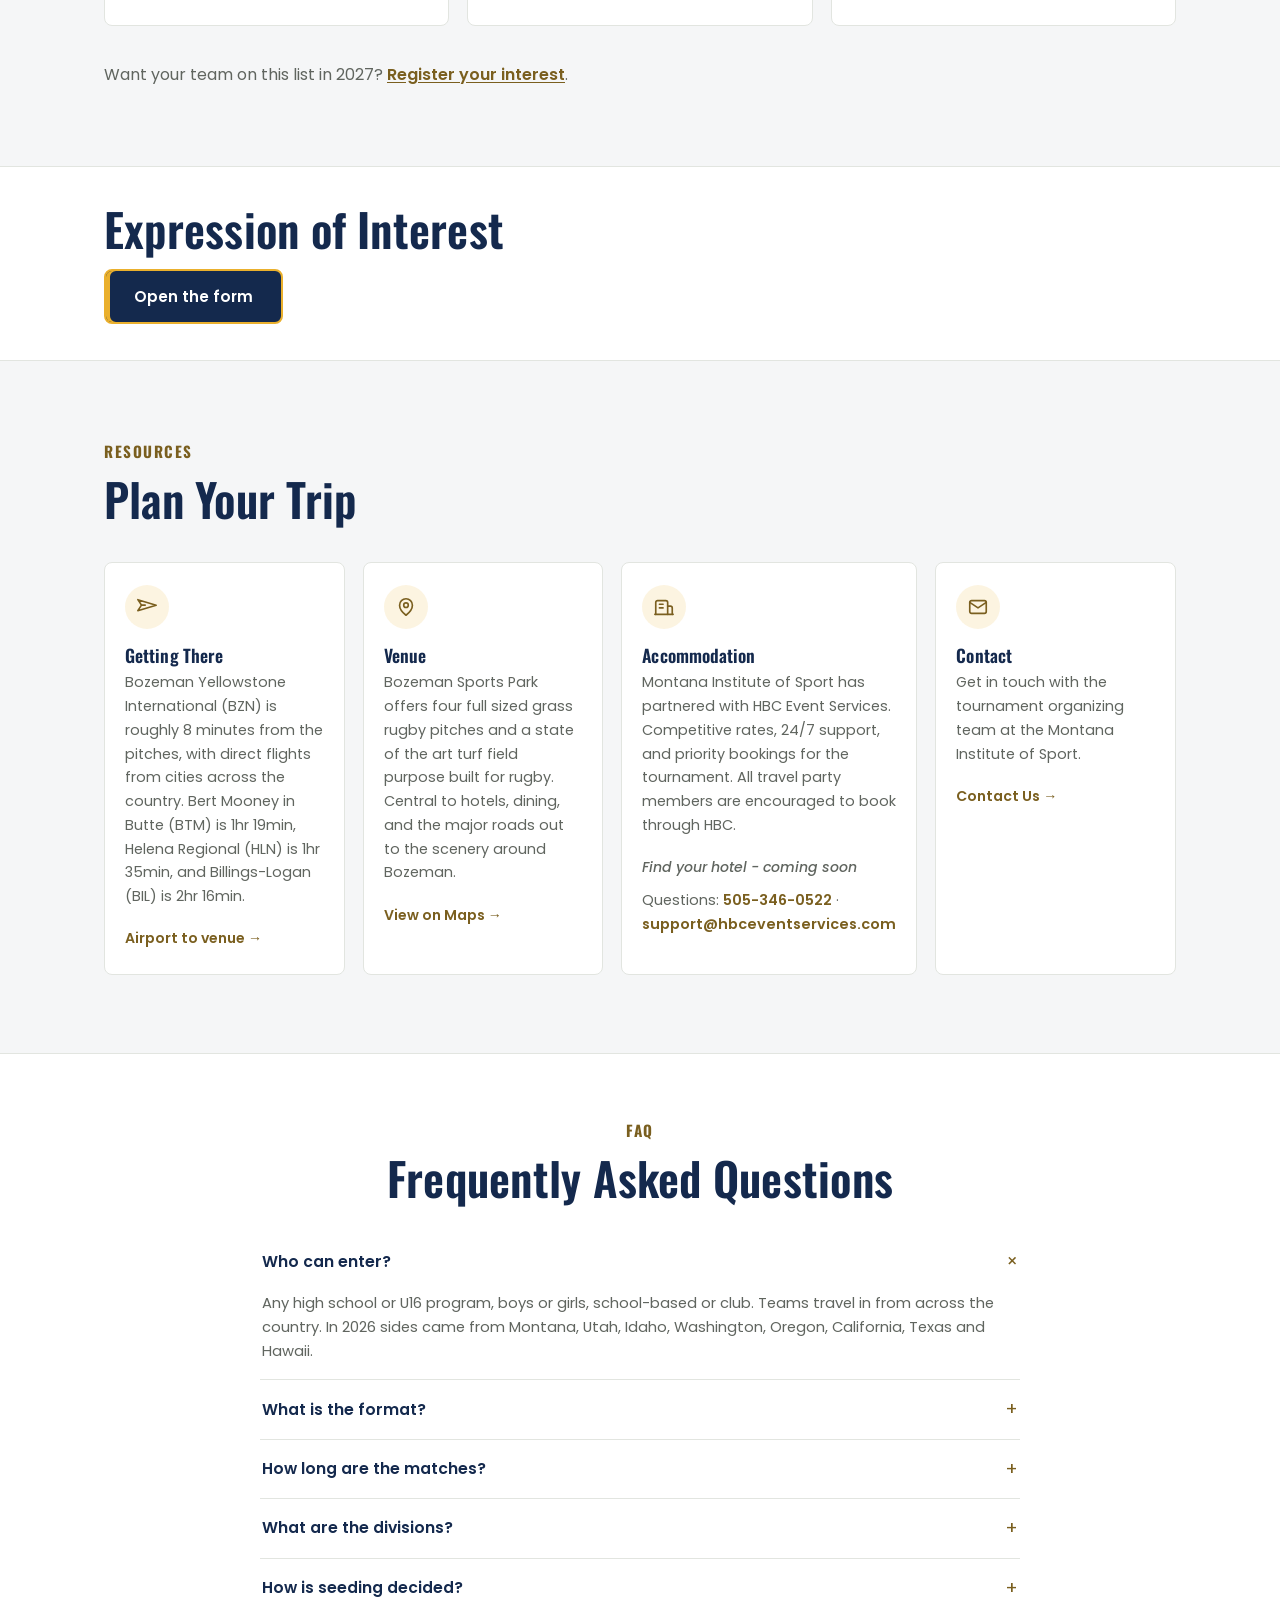
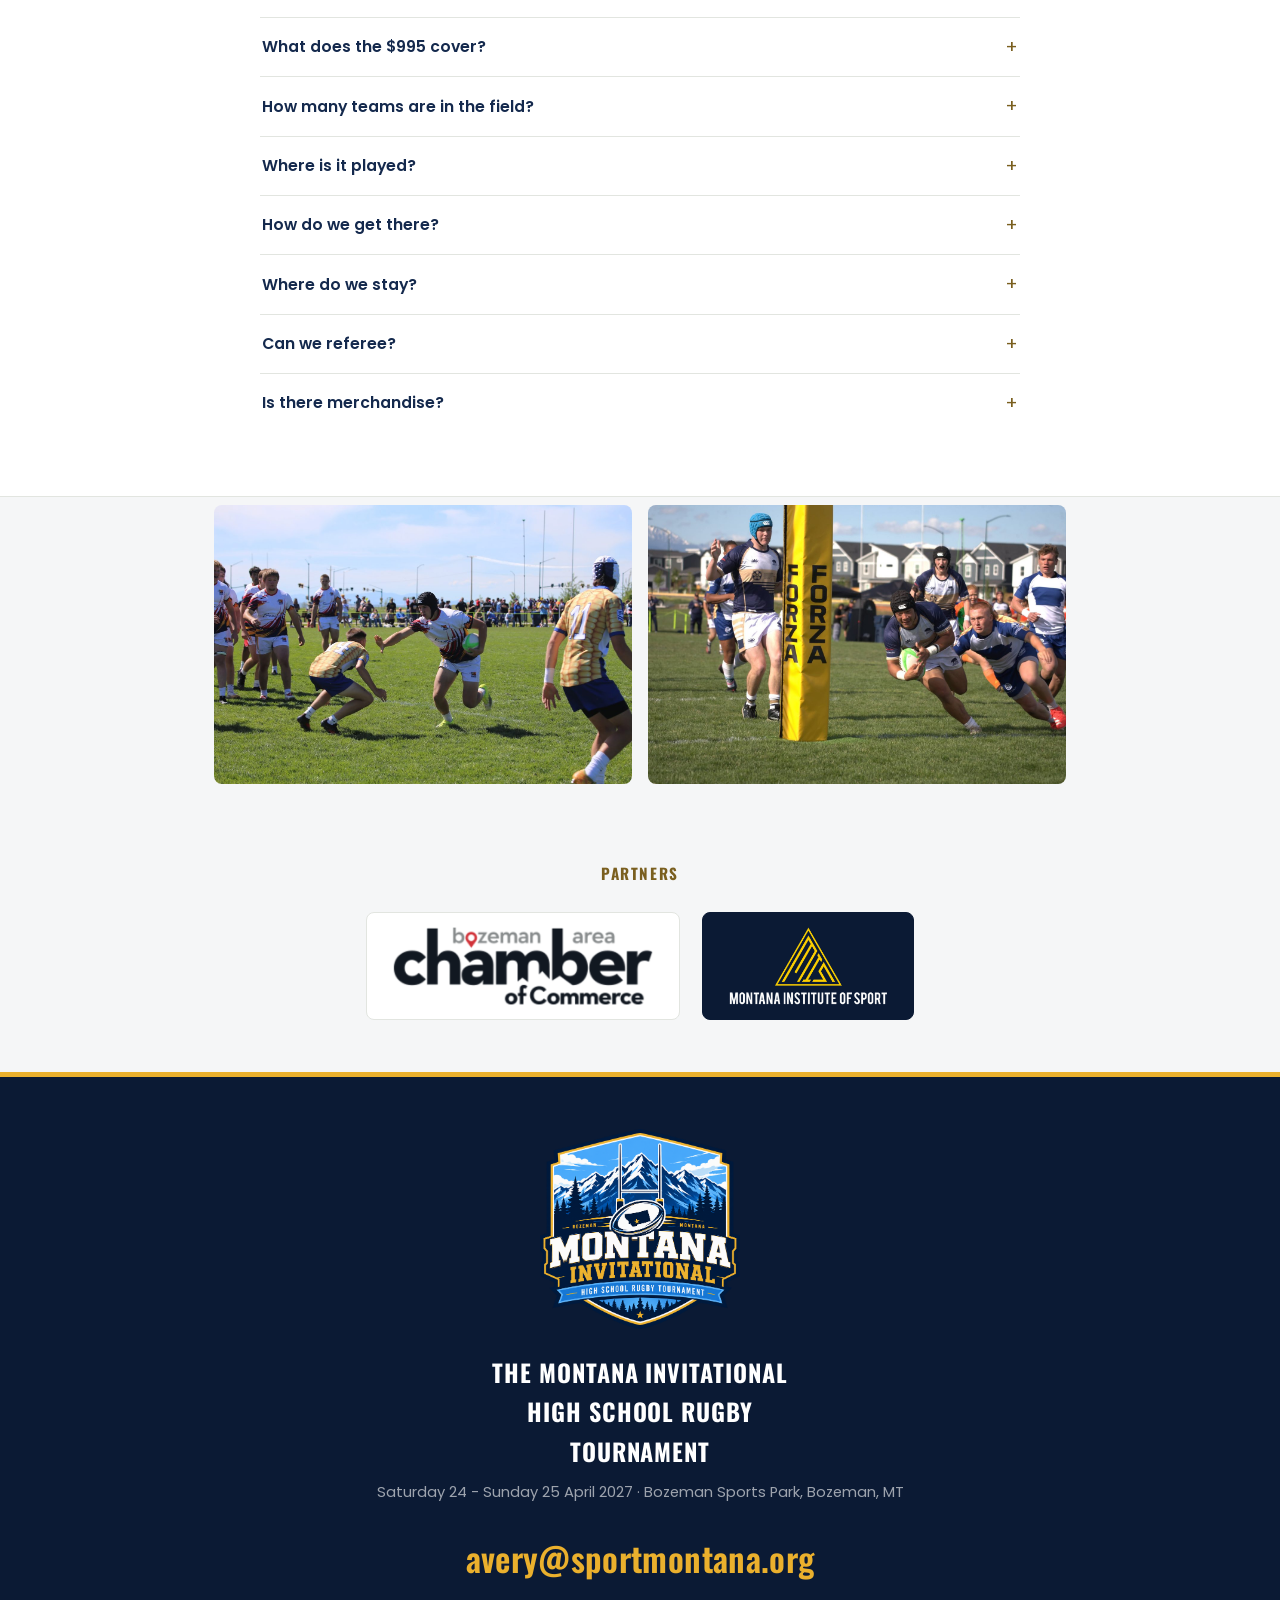
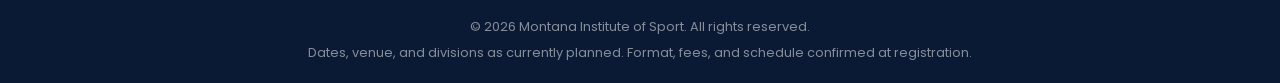
==== commit a27e82f0: "Revert Stay & Play card to Divisions; remove all Montana State references Co-Authored-By: Claude Opu" ====
--- a/index.html
+++ b/index.html
@@ -29,7 +29,7 @@
 <link rel="preconnect" href="https://fonts.googleapis.com">
 <link rel="preconnect" href="https://fonts.gstatic.com" crossorigin>
 <link href="https://fonts.googleapis.com/css2?family=Oswald:wght@500;600;700&family=Poppins:wght@400;500;600;700&display=swap" rel="stylesheet">
-<link rel="stylesheet" href="css/styles.css?v=1787931521">
+<link rel="stylesheet" href="css/styles.css?v=1789767087">
 <!-- Set before first paint: CSS hides the hero copy only when JS is
      available to animate it back in, so nothing flashes on load and
      no-JS users still get the full hero. -->
@@ -134,10 +134,10 @@
           <span class="basic-value">Fifteen a side</span>
           <span class="basic-note">Two days, four guaranteed matches</span>
         </a>
-        <a class="basic reveal" href="#resources">
-          <span class="basic-label">Stay &amp; Play</span>
-          <span class="basic-value">Included</span>
-          <span class="basic-note">Housing and food at Montana State University</span>
+        <a class="basic reveal" href="#divisions">
+          <span class="basic-label">Divisions</span>
+          <span class="basic-value">Six divisions</span>
+          <span class="basic-note">Boys and girls, high school and U16</span>
         </a>
         <a class="basic reveal" href="#cost">
           <span class="basic-label">Cost</span>
@@ -479,7 +479,7 @@
   </div>
 </footer>
 
-<script src="js/main.js?v=1787931521"></script>
-<script src="js/hero-sequence.js?v=1787931521"></script>
+<script src="js/main.js?v=1789767087"></script>
+<script src="js/hero-sequence.js?v=1789767087"></script>
 </body>
 </html>
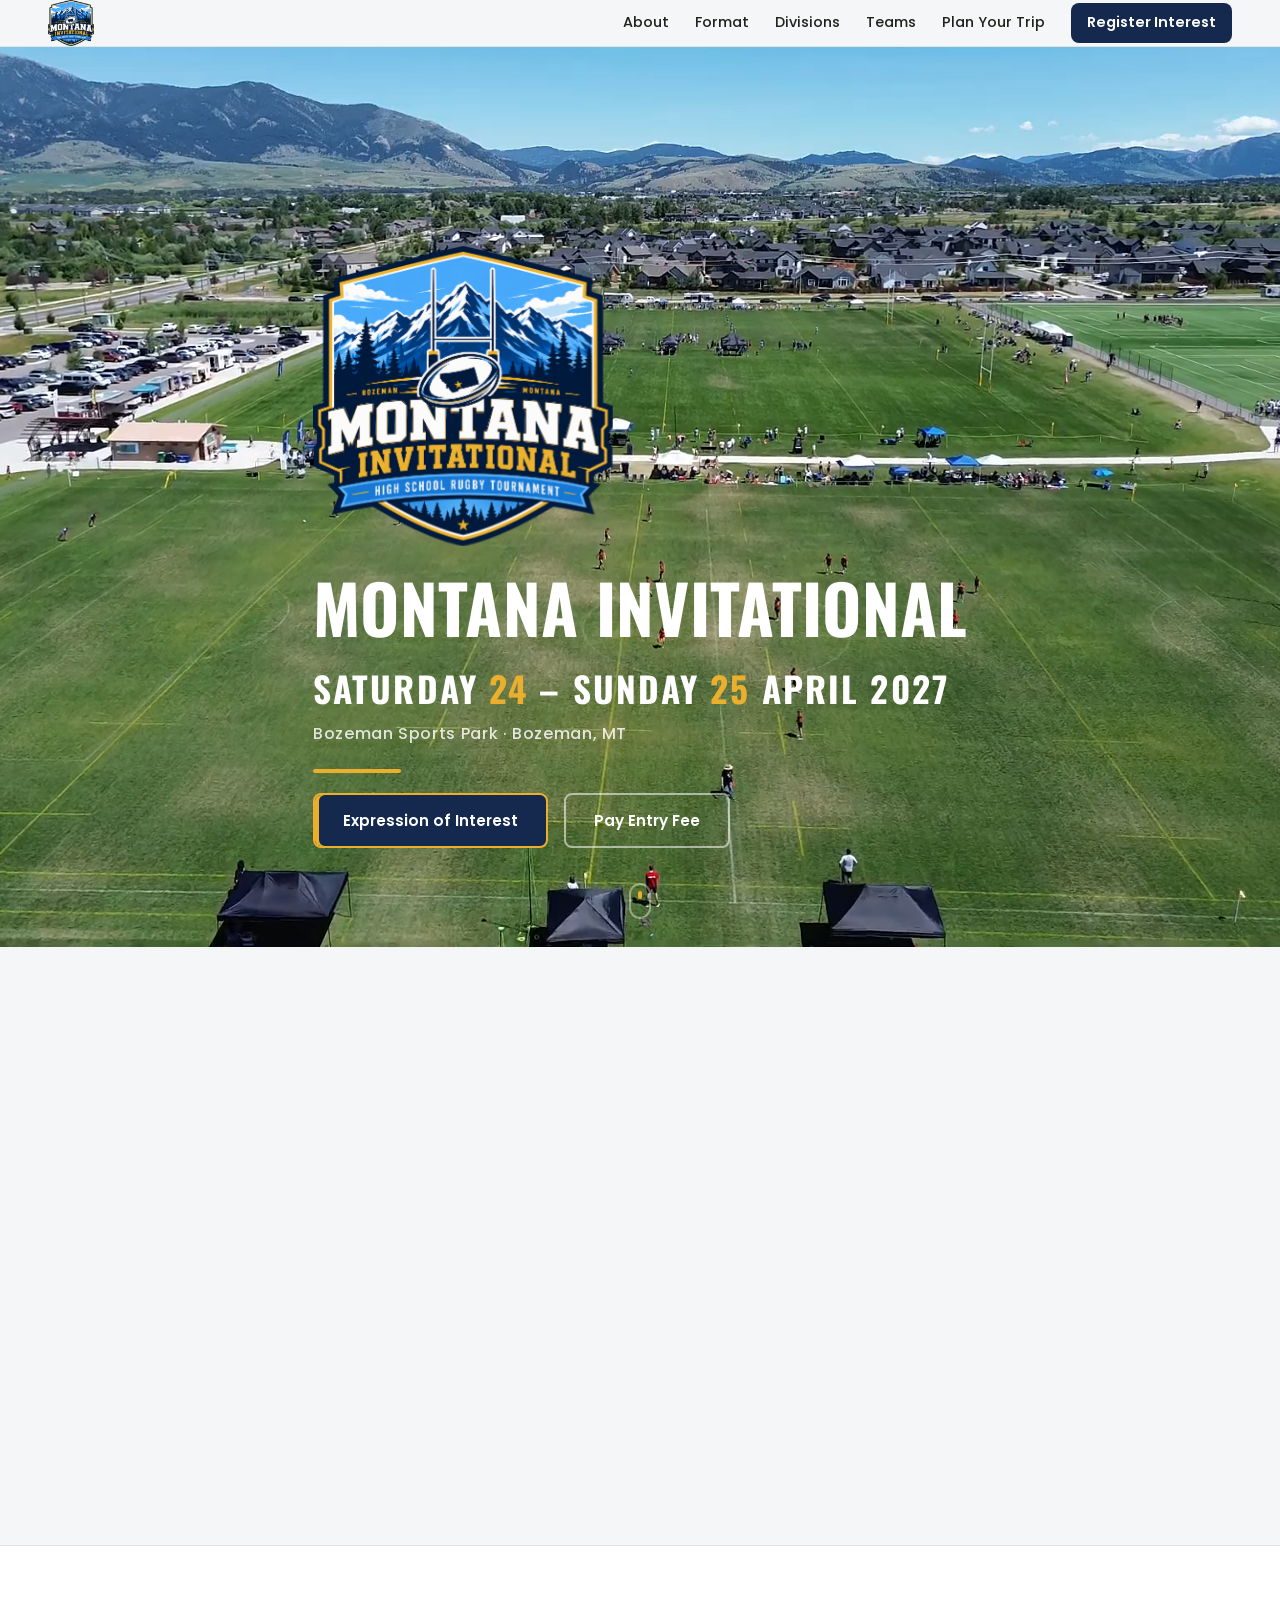
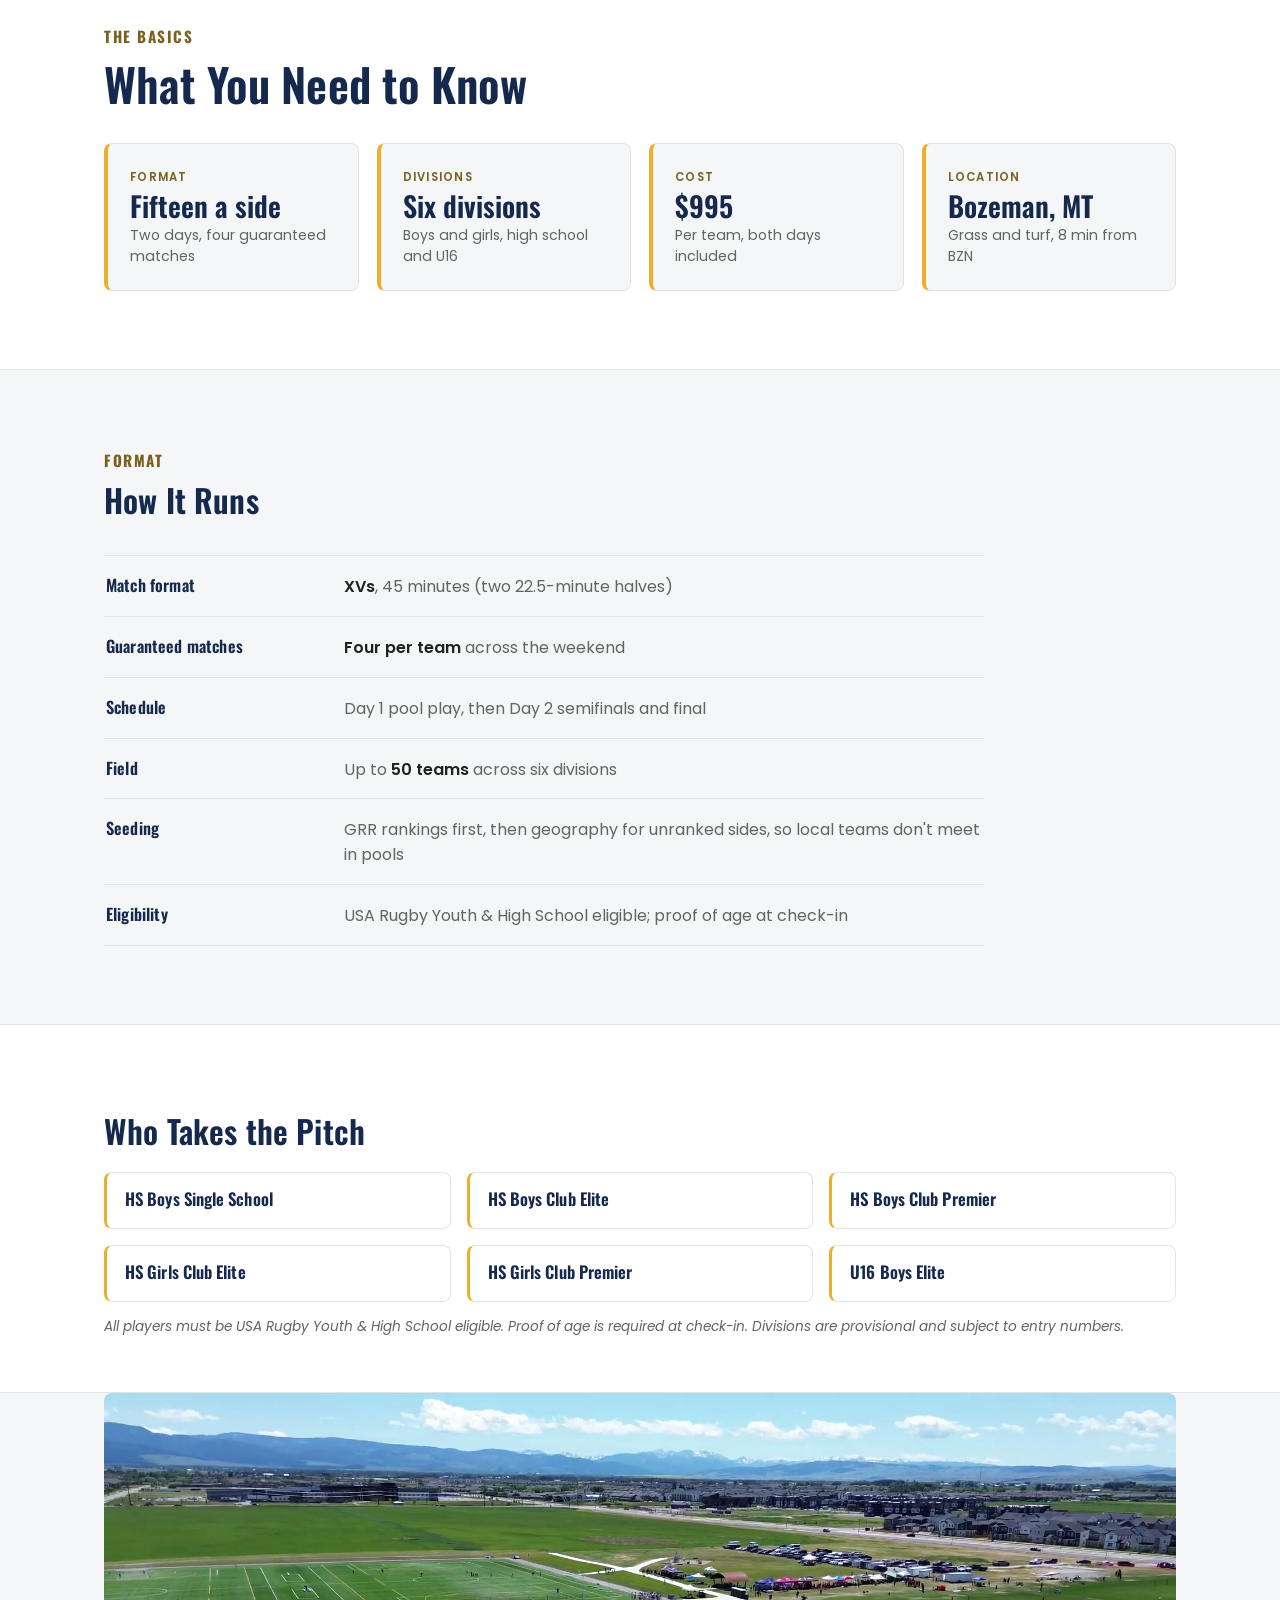
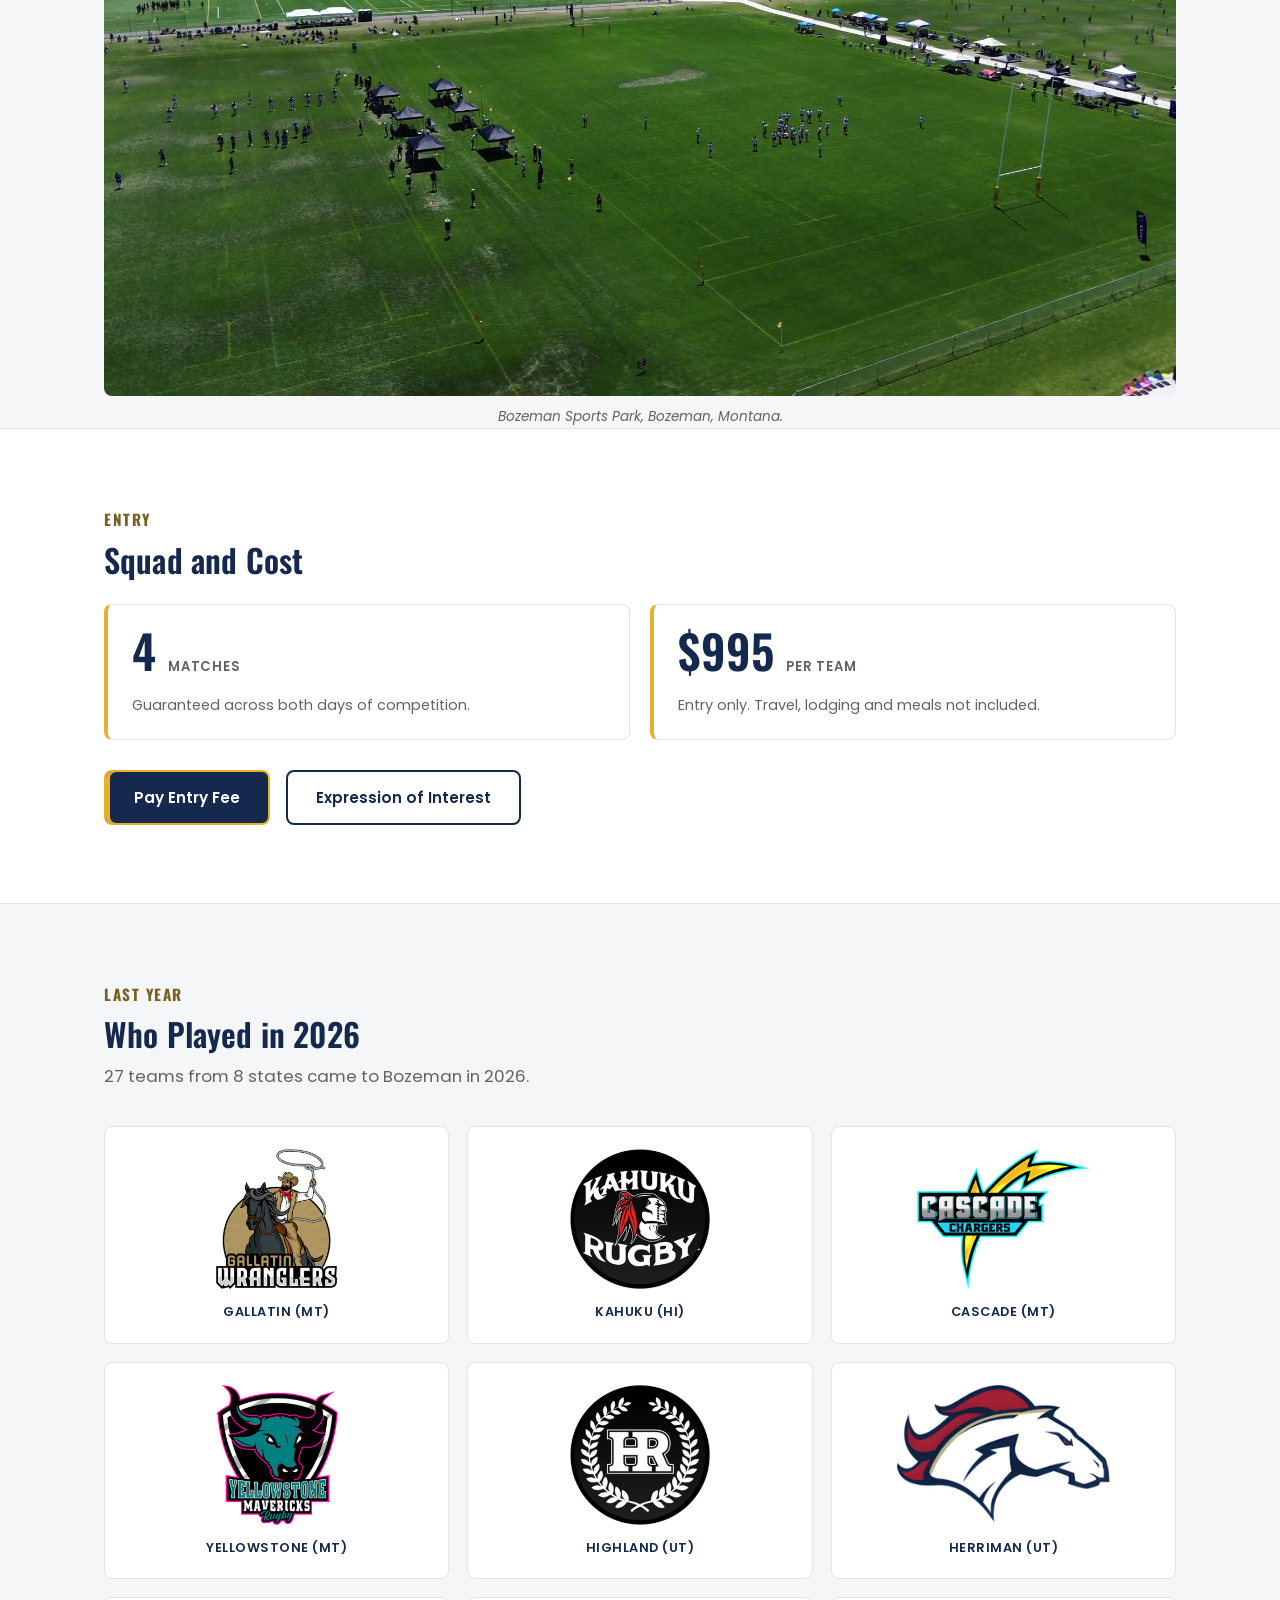
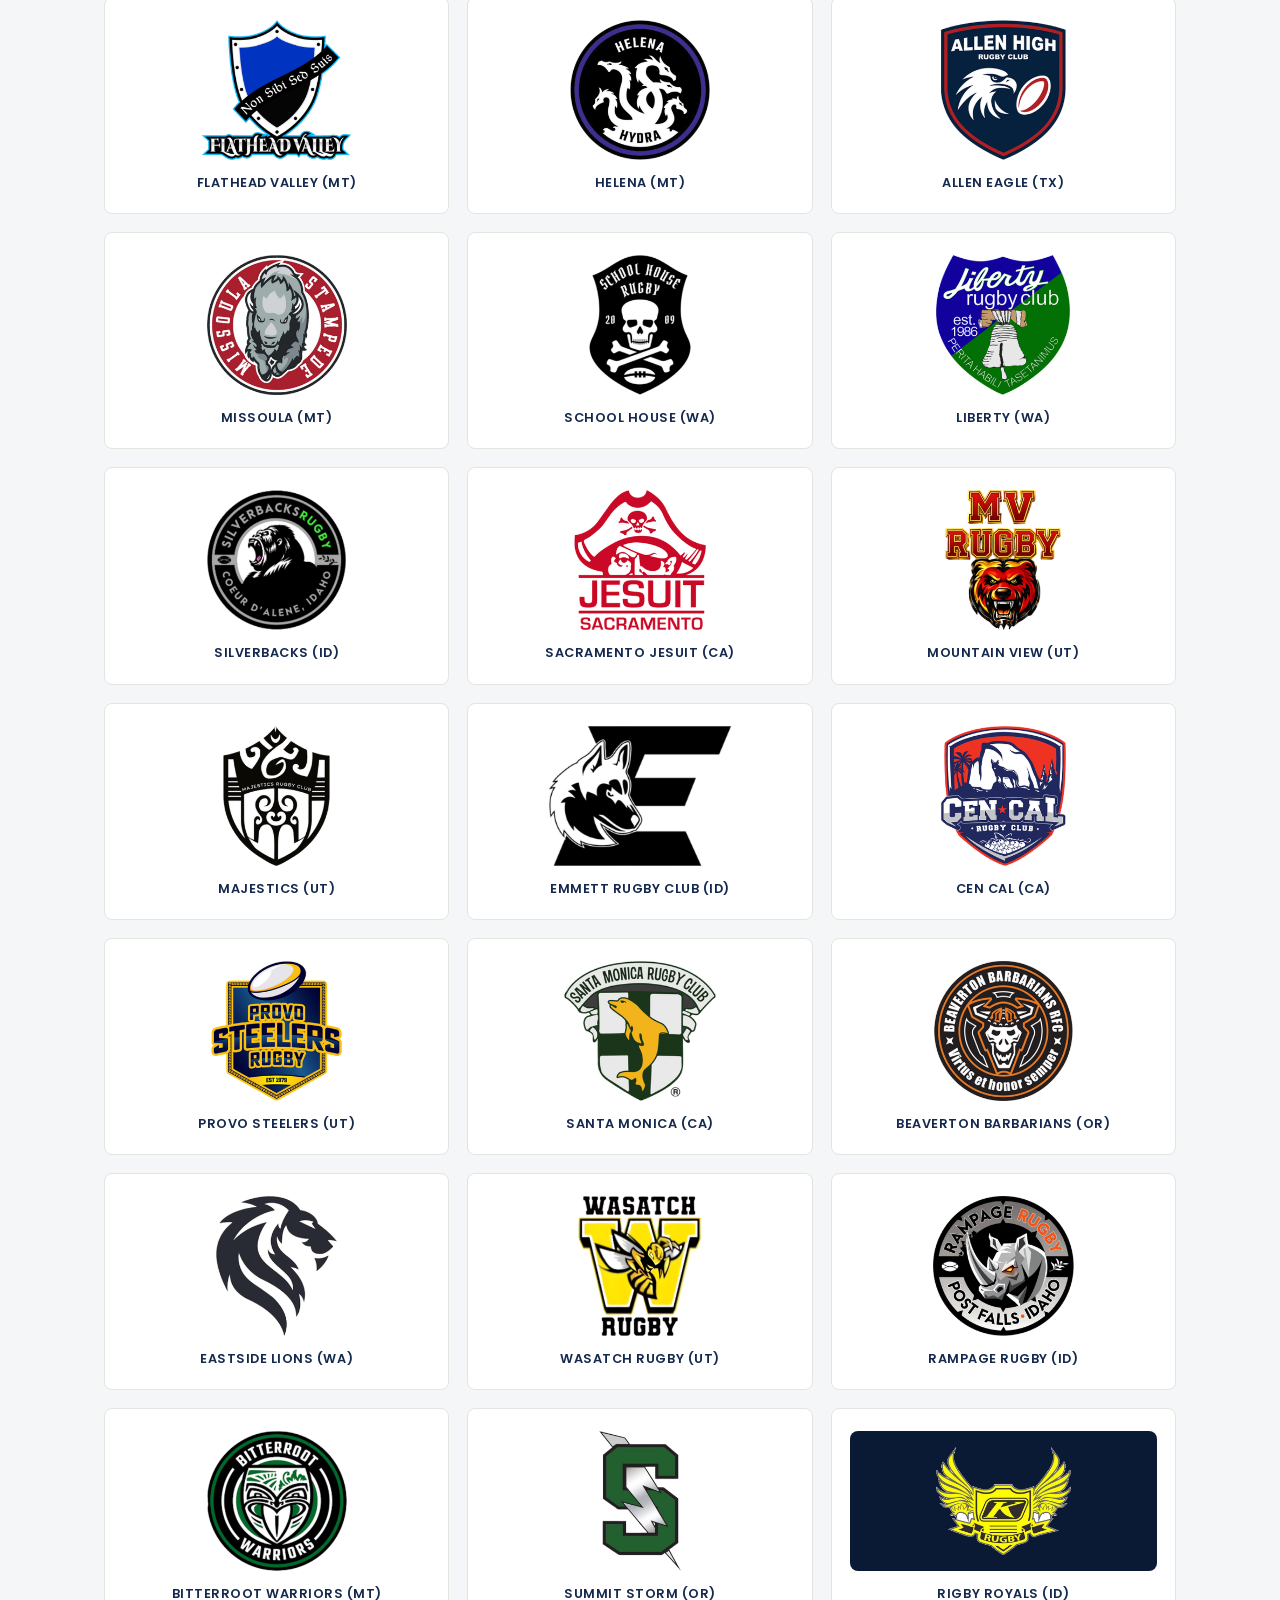
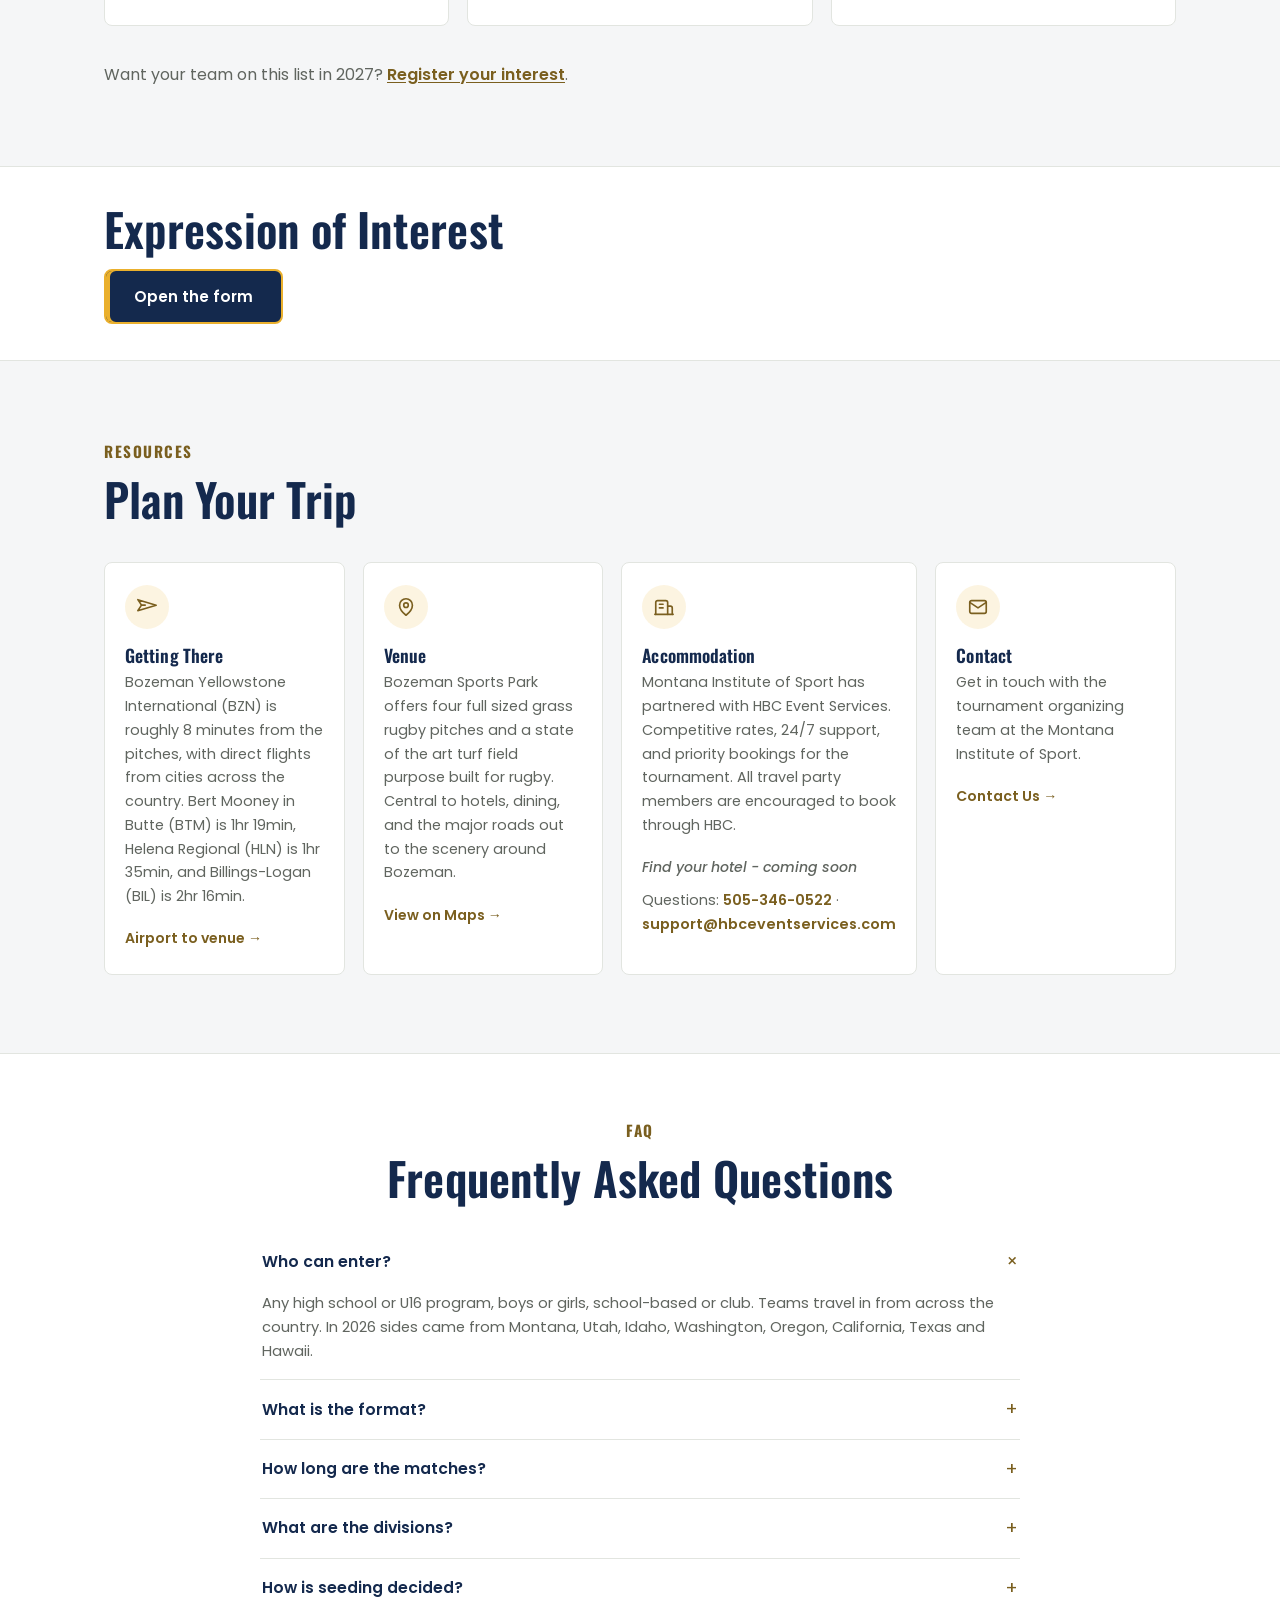
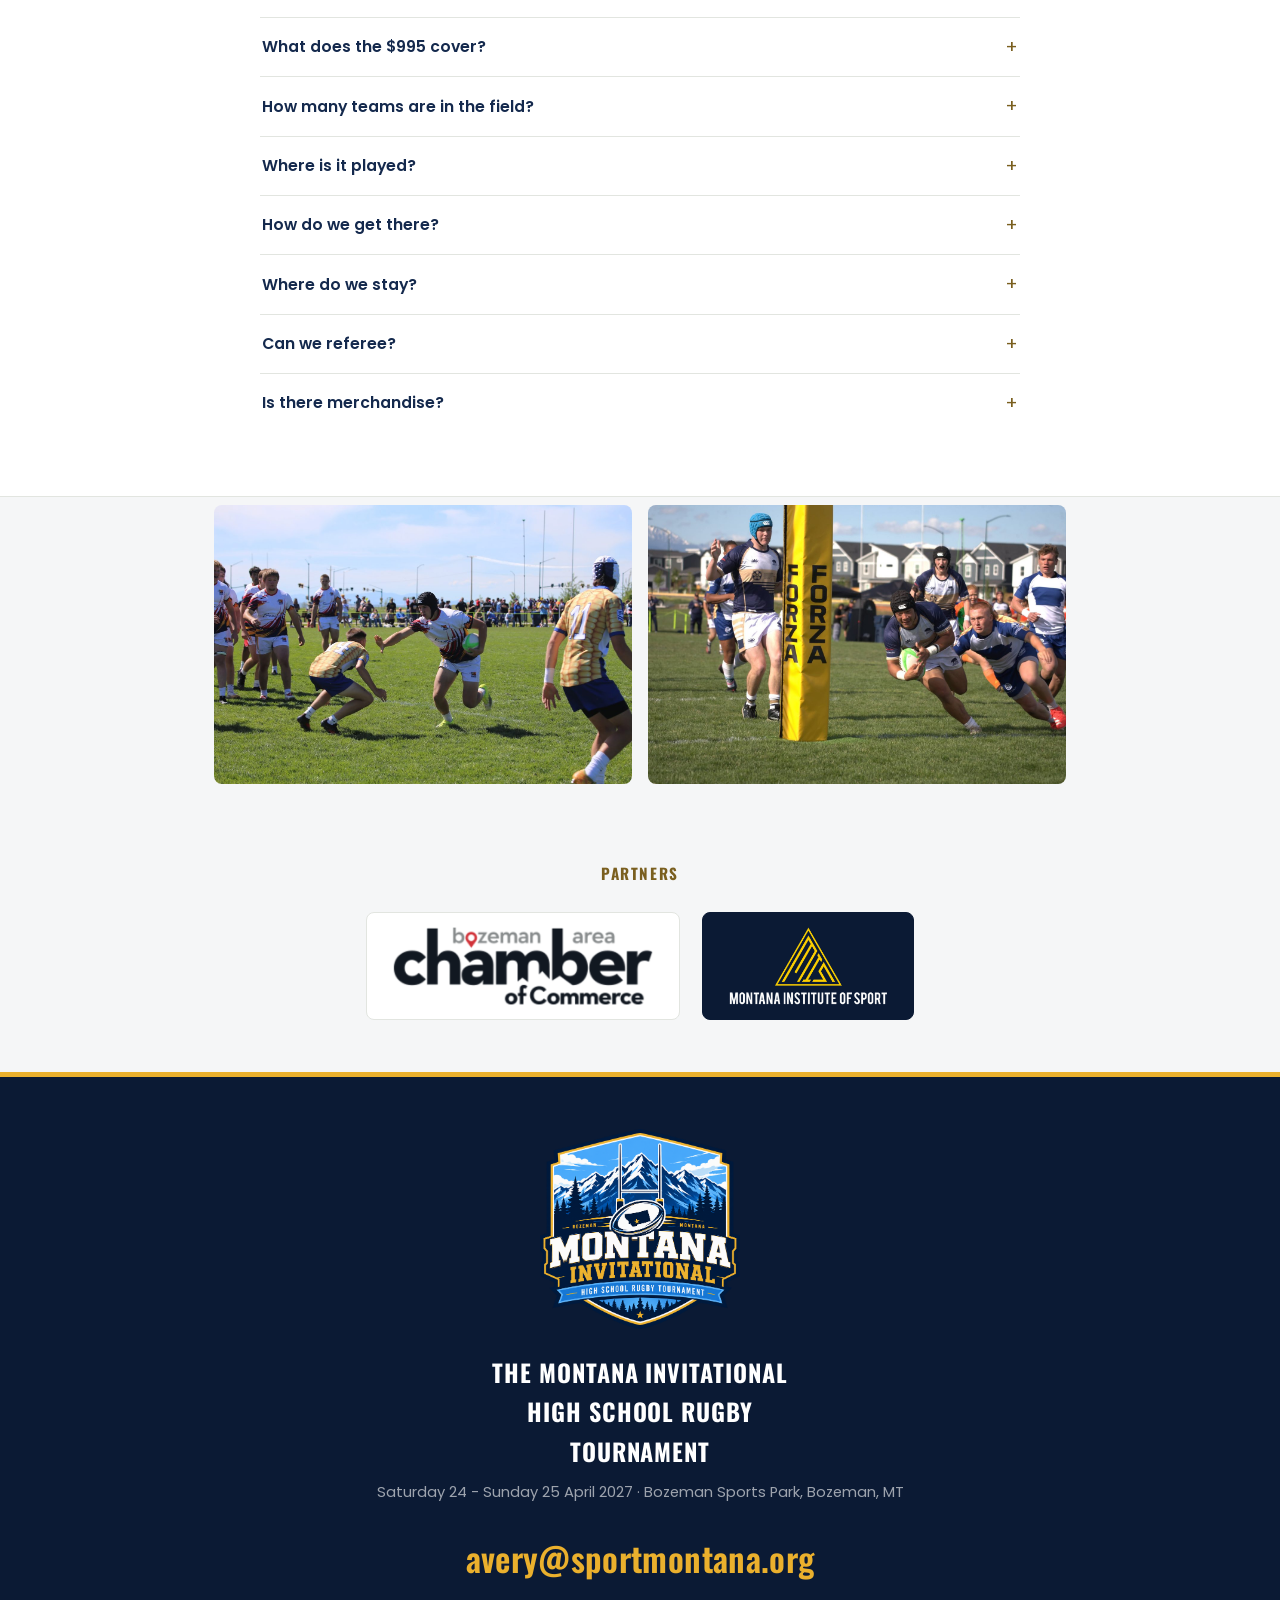
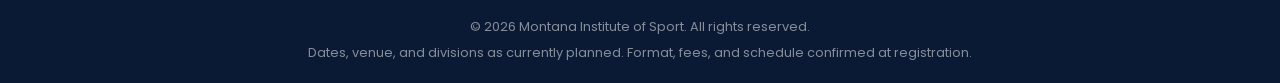
==== commit ce8ee8a6: "MIT tasks: Pay Entry Fee CTA label; link sponsor tiles to their sites - Rename Register & Pay / Regi" ====
--- a/index.html
+++ b/index.html
@@ -29,7 +29,7 @@
 <link rel="preconnect" href="https://fonts.googleapis.com">
 <link rel="preconnect" href="https://fonts.gstatic.com" crossorigin>
 <link href="https://fonts.googleapis.com/css2?family=Oswald:wght@500;600;700&family=Poppins:wght@400;500;600;700&display=swap" rel="stylesheet">
-<link rel="stylesheet" href="css/styles.css?v=1789767087">
+<link rel="stylesheet" href="css/styles.css?v=1794415168">
 <!-- Set before first paint: CSS hides the hero copy only when JS is
      available to animate it back in, so nothing flashes on load and
      no-JS users still get the full hero. -->
@@ -110,7 +110,7 @@
           <div class="hero-divider hero-line"></div>
           <div class="hero-actions hero-line">
             <a class="btn btn-primary" href="https://docs.google.com/forms/d/e/1FAIpQLSfcyxtvMmibKBIx5zs8umNMJHdaSRjgLyagau2Ux55LMOSFIw/viewform" target="_blank" rel="noopener">Expression of Interest</a>
-            <a class="btn btn-ghost" href="https://www.zeffy.com/en-US/ticketing/2027-montana-invitational-tournament-fee" target="_blank" rel="noopener">Register &amp; Pay</a>
+            <a class="btn btn-ghost" href="https://www.zeffy.com/en-US/ticketing/2027-montana-invitational-tournament-fee" target="_blank" rel="noopener">Pay Entry Fee</a>
           </div>
         </div>
       </div>
@@ -212,12 +212,10 @@
         </div>
       </div>
 
-      <!-- Registration payment link is not set yet (open item), so the primary
-           CTA renders as a disabled "coming soon" control rather than a dead
-           link. Wire it up by swapping this span for a live <a class="btn
-           btn-primary" href="…">. -->
+      <!-- Primary CTA pays the entry fee via Zeffy. Teams register separately
+           after paying, so the label is "Pay Entry Fee", not "Register". -->
       <div class="cost-actions reveal">
-        <a class="btn btn-primary" href="https://www.zeffy.com/en-US/ticketing/2027-montana-invitational-tournament-fee" target="_blank" rel="noopener">Registration Payment</a>
+        <a class="btn btn-primary" href="https://www.zeffy.com/en-US/ticketing/2027-montana-invitational-tournament-fee" target="_blank" rel="noopener">Pay Entry Fee</a>
         <a class="btn btn-ghost" href="#interest">Expression of Interest</a>
       </div>
     </div>
@@ -460,8 +458,8 @@
   <div class="wrap">
     <p class="eyebrow partners-label reveal">Partners</p>
     <div class="partners-row">
-      <div class="partner-tile reveal"><img src="img/partners/chamber.png" alt="Bozeman Area Chamber of Commerce"></div>
-      <div class="partner-tile dark reveal"><img src="img/partners/mis.png" alt="Montana Institute of Sport"></div>
+      <a class="partner-tile reveal" href="https://bozemanchamber.com" target="_blank" rel="noopener"><img src="img/partners/chamber.png" alt="Bozeman Area Chamber of Commerce"></a>
+      <a class="partner-tile dark reveal" href="https://montanainstituteofsport.org" target="_blank" rel="noopener"><img src="img/partners/mis.png" alt="Montana Institute of Sport"></a>
     </div>
   </div>
 </section>
@@ -479,7 +477,7 @@
   </div>
 </footer>
 
-<script src="js/main.js?v=1789767087"></script>
-<script src="js/hero-sequence.js?v=1789767087"></script>
+<script src="js/main.js?v=1794415168"></script>
+<script src="js/hero-sequence.js?v=1794415168"></script>
 </body>
 </html>
--- a/css/styles.css
+++ b/css/styles.css
@@ -1575,6 +1575,15 @@
   max-width: 100%;
   object-fit: contain;
 }
+a.partner-tile {
+  text-decoration: none;
+  transition: border-color 0.2s ease, transform 0.2s ease, box-shadow 0.2s ease;
+}
+a.partner-tile:hover {
+  border-color: var(--accent);
+  transform: translateY(-2px);
+  box-shadow: 0 6px 18px rgba(0, 0, 0, 0.08);
+}
 
 /* ---------- Subpage hero (referee.html, merch.html) ----------
    Stands in for the pinned video hero on the two small pages. */
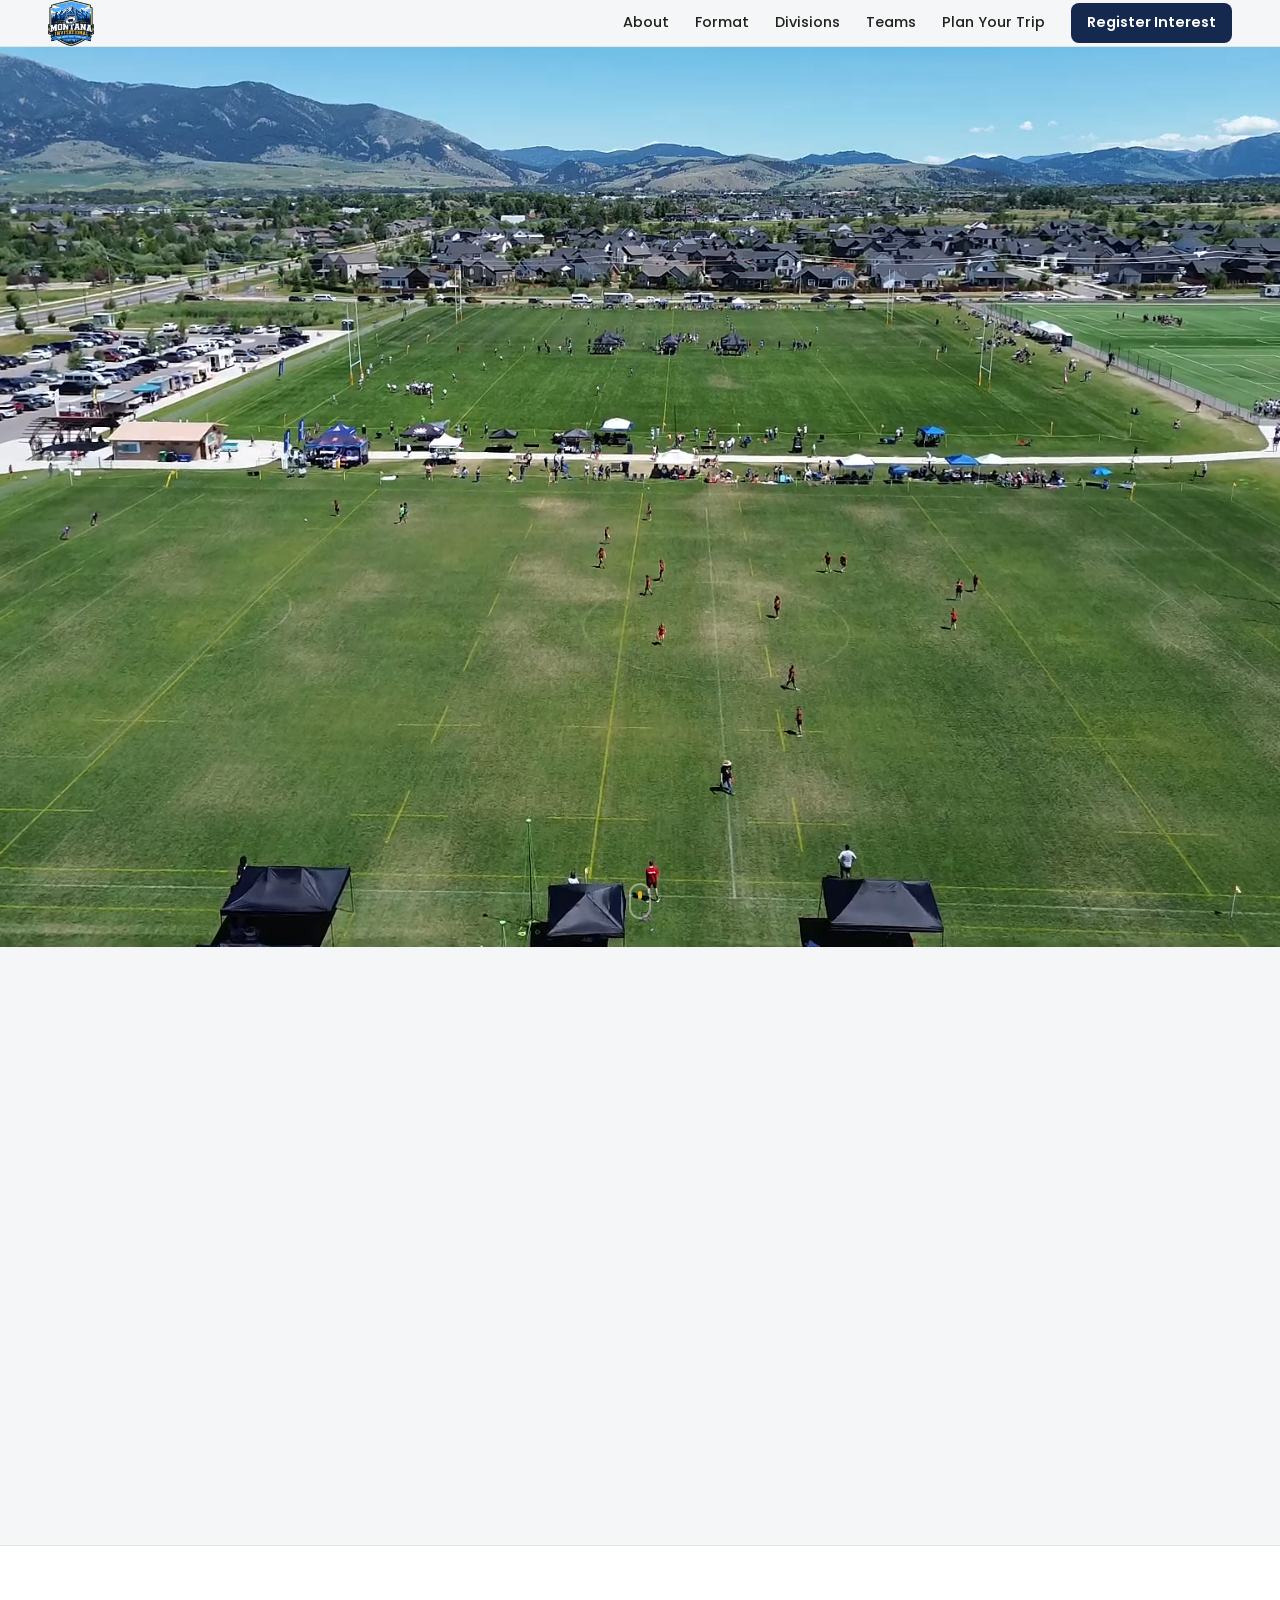
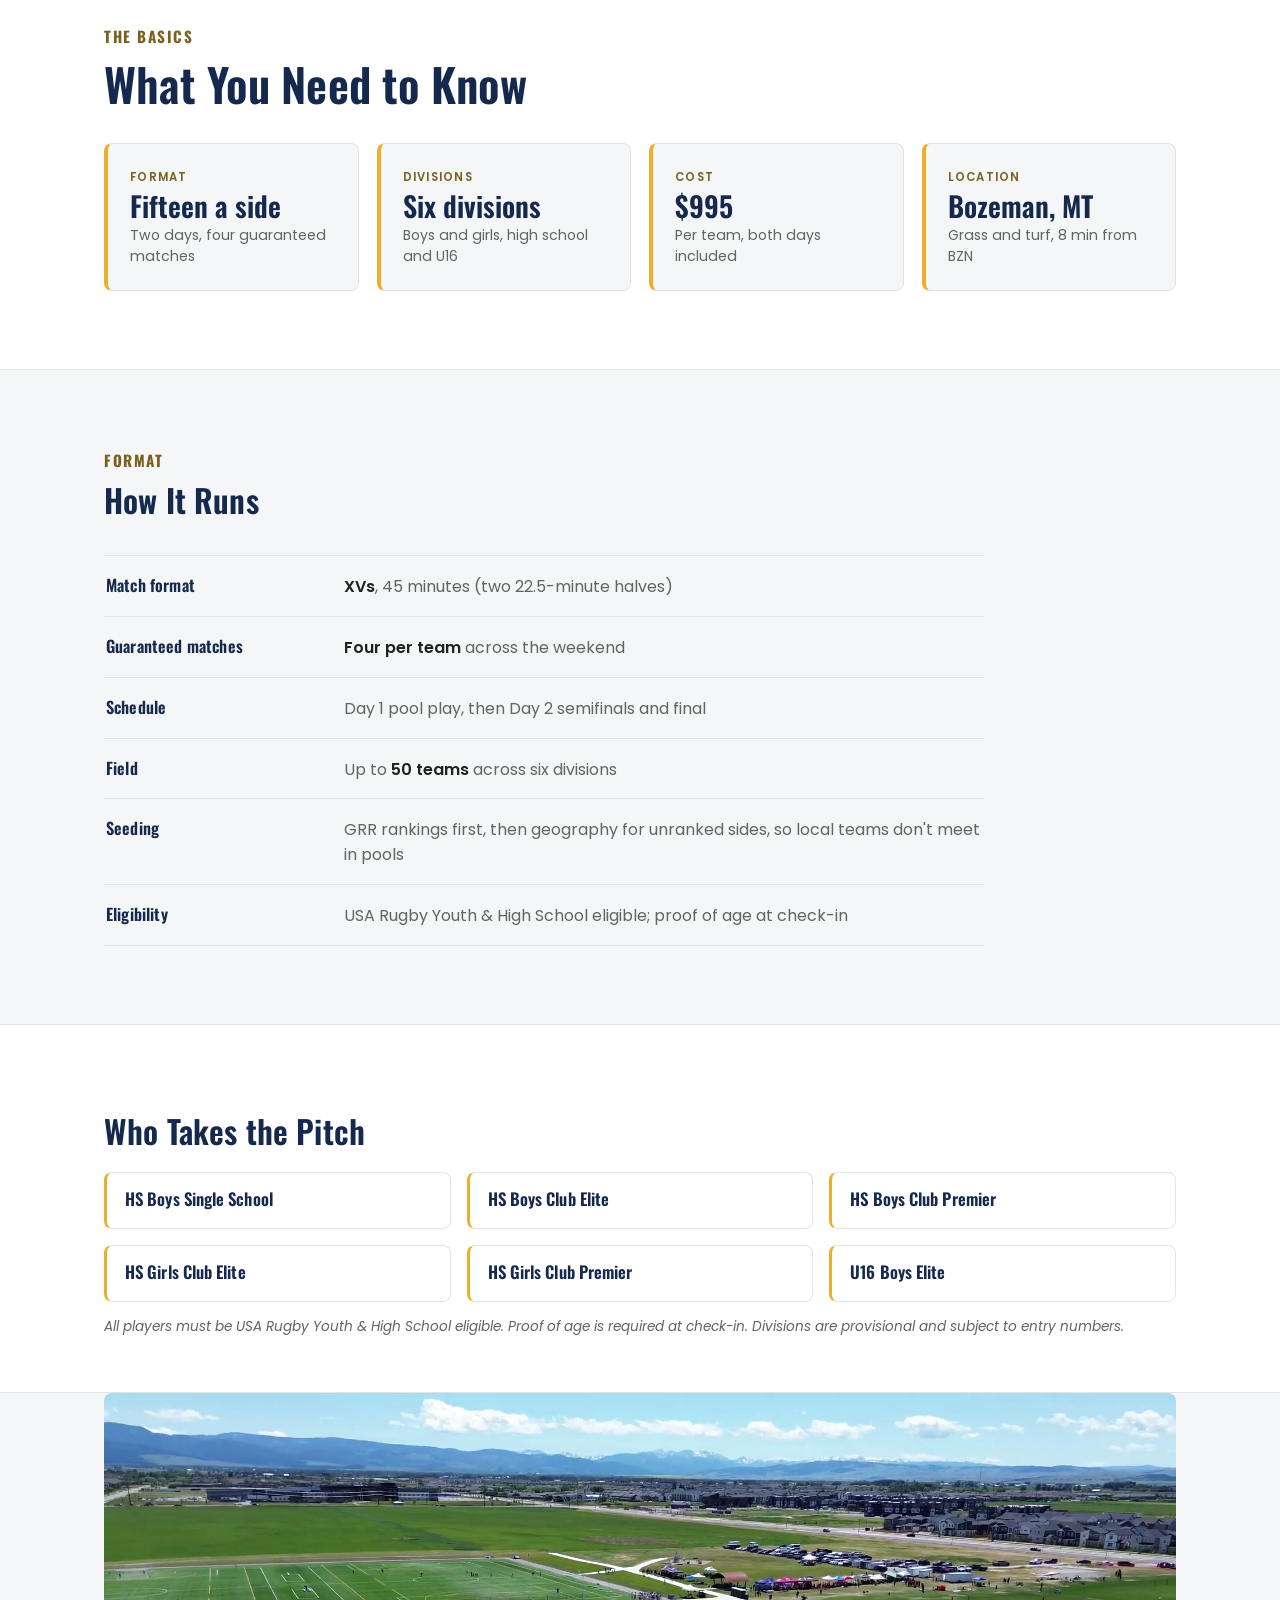
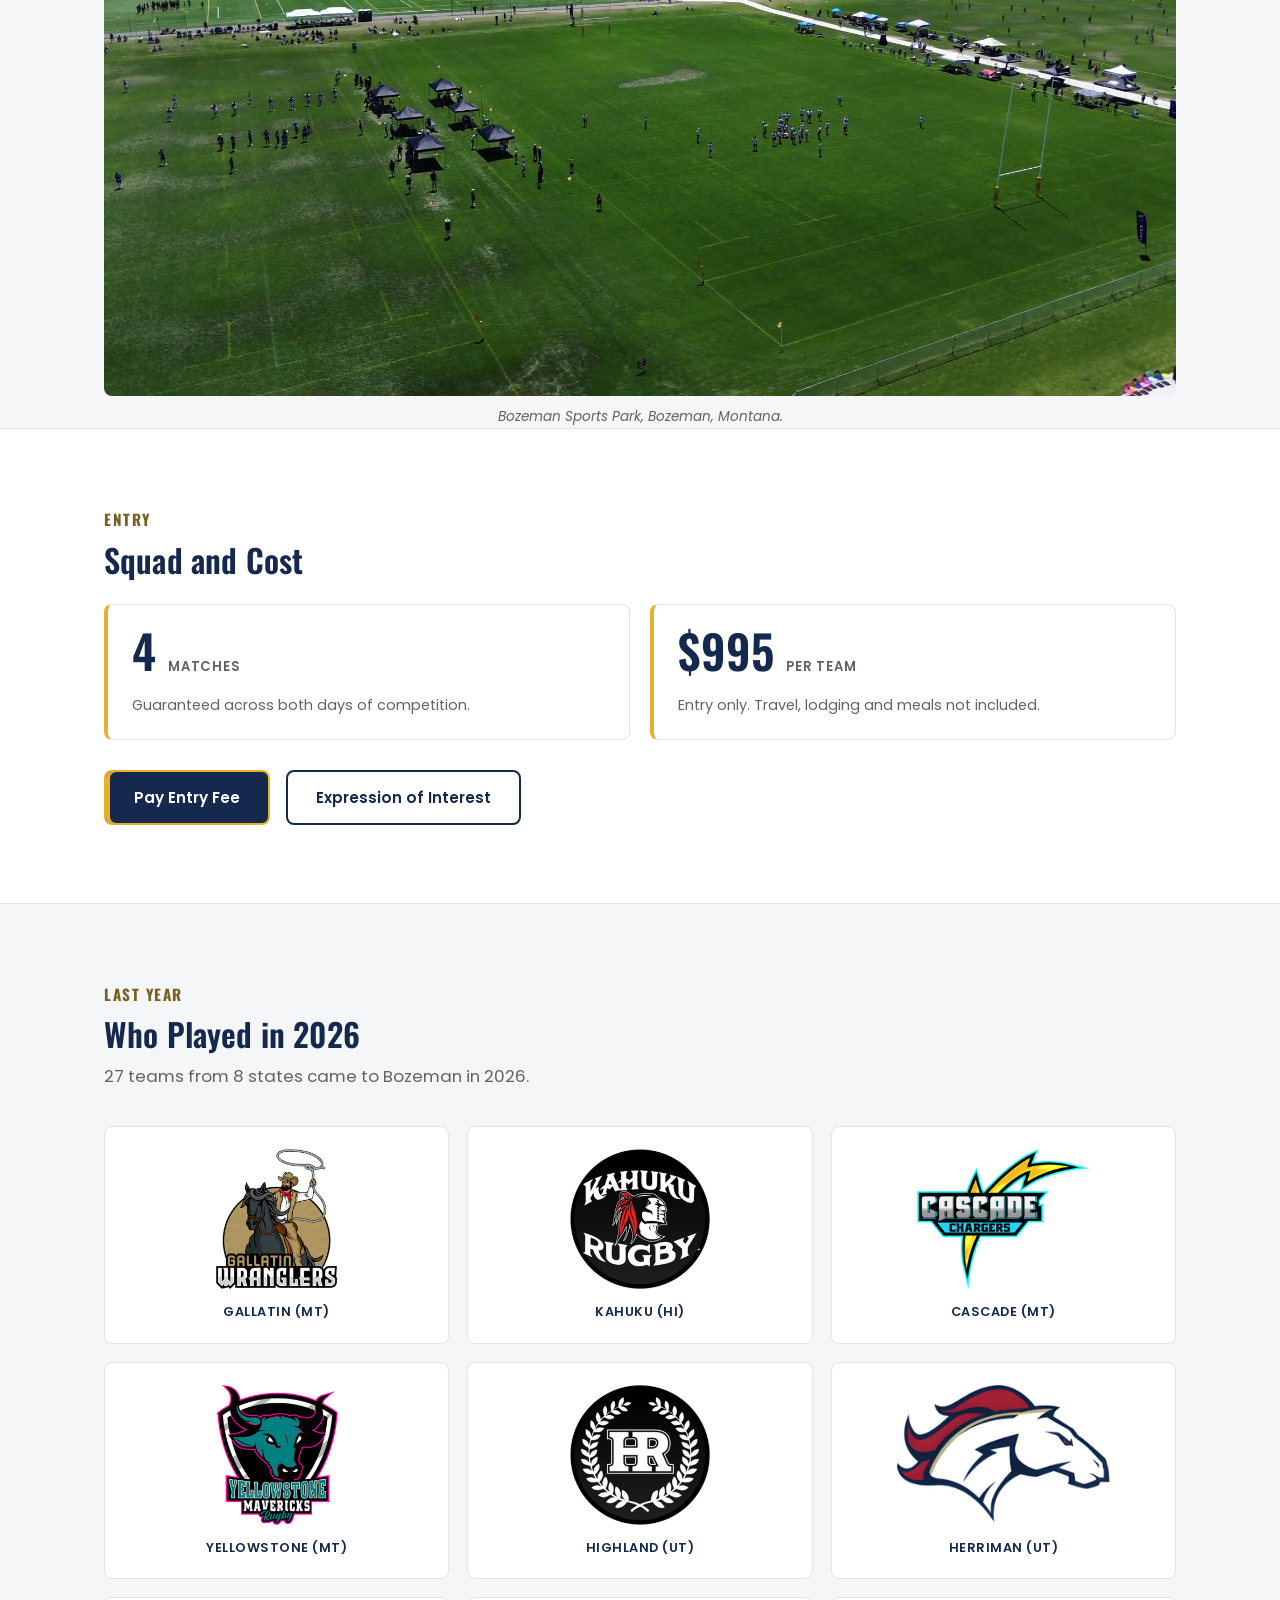
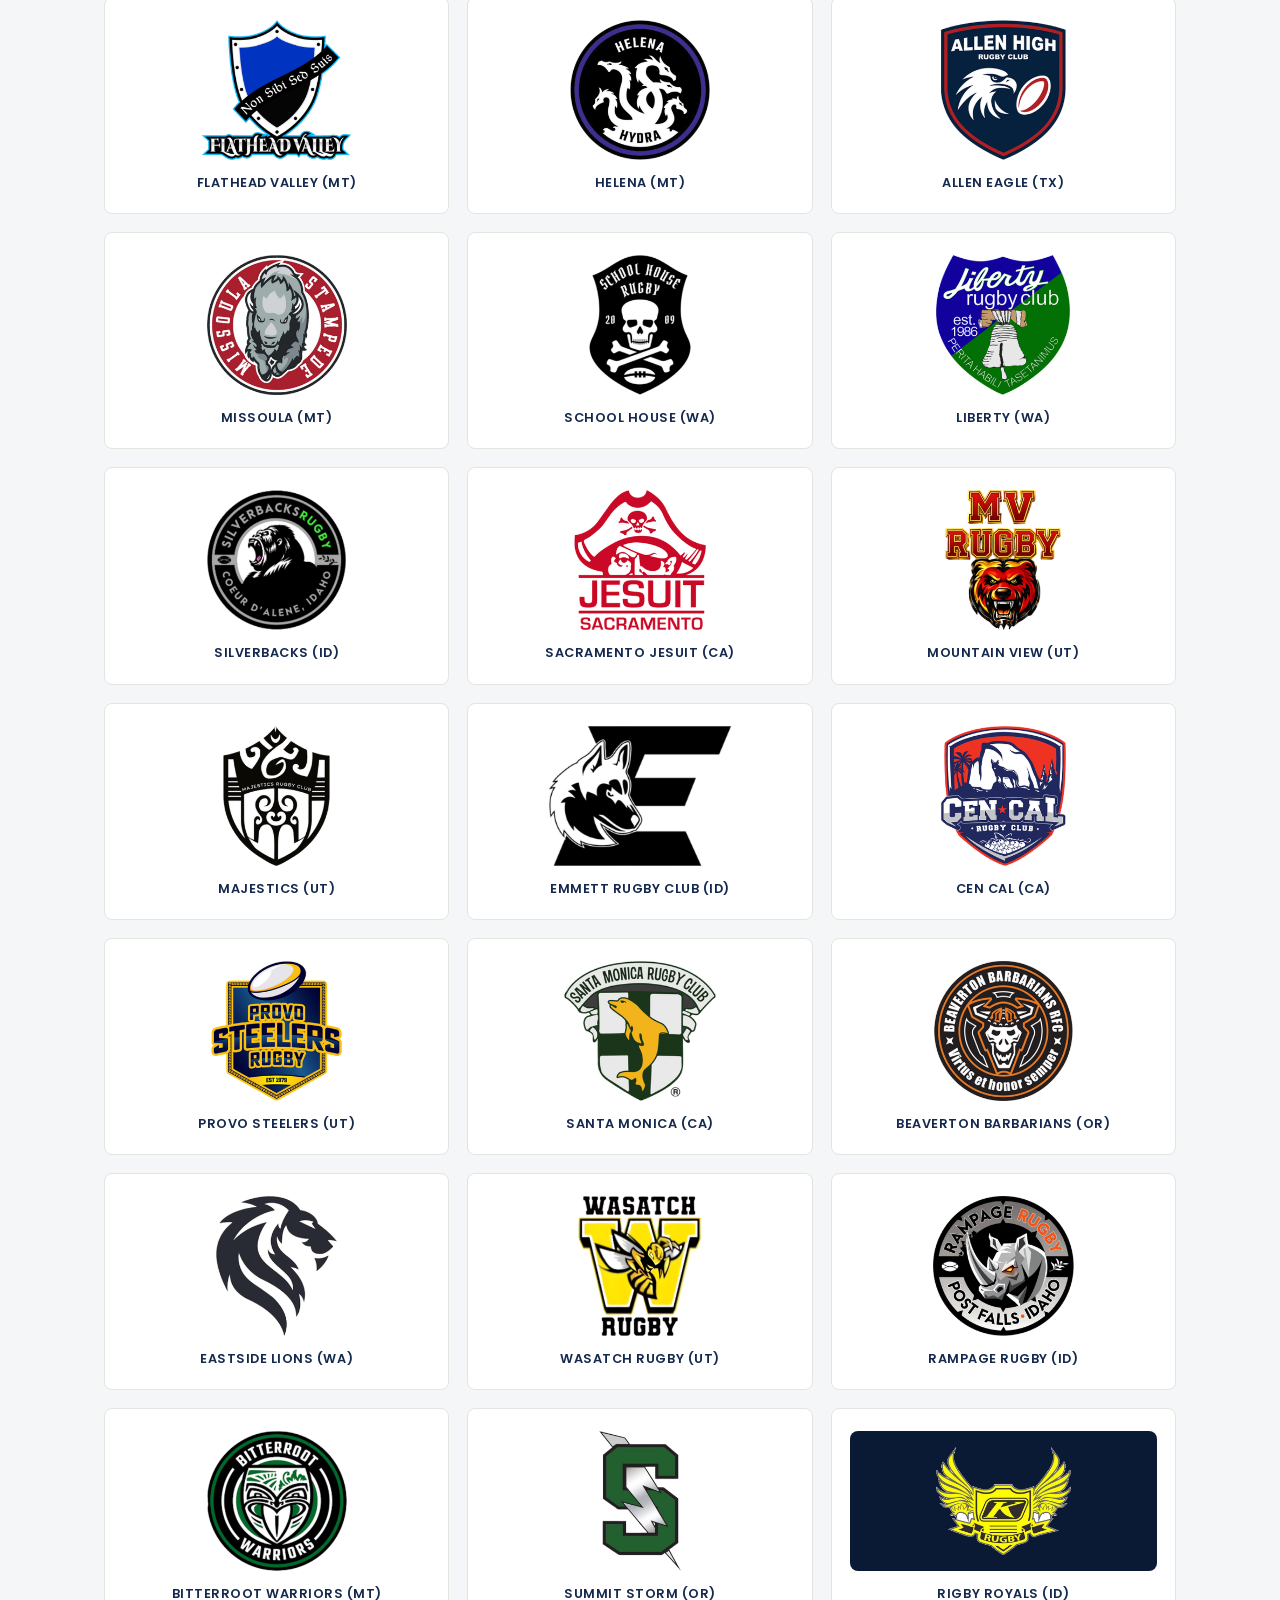
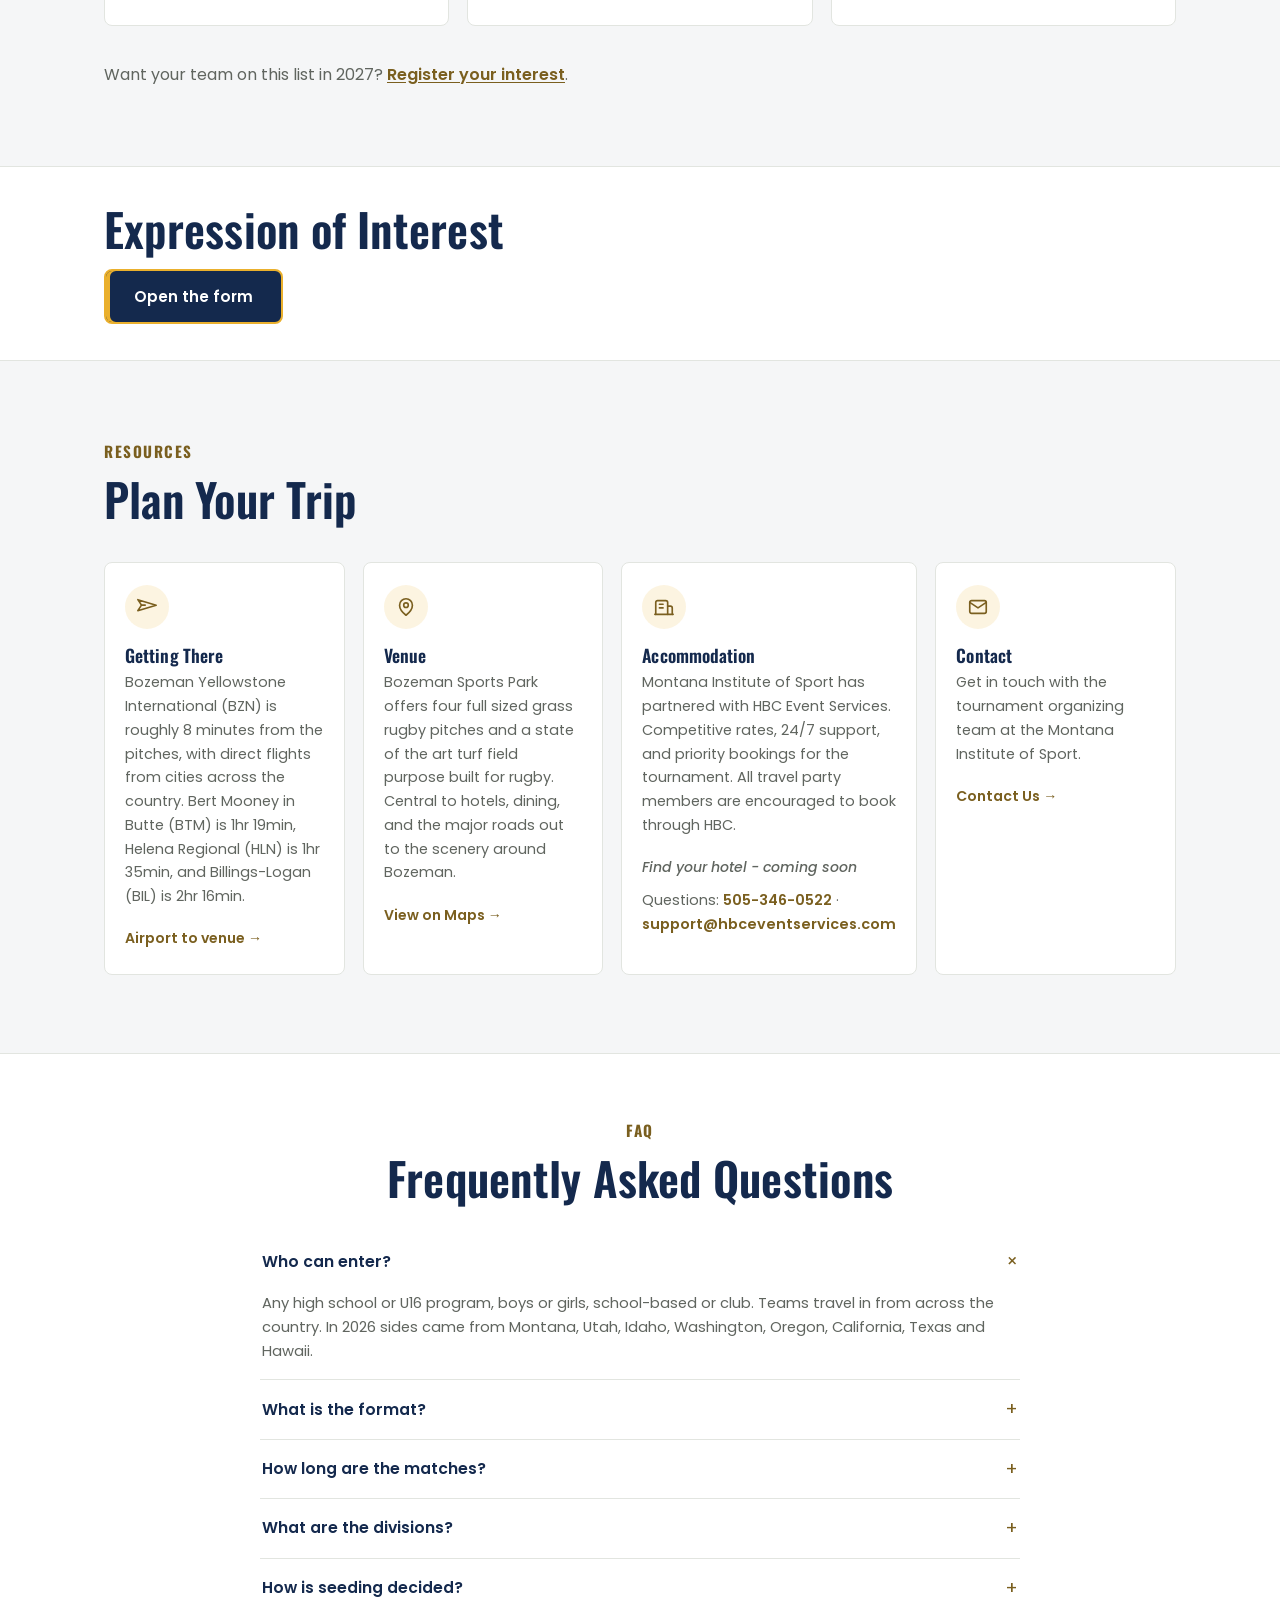
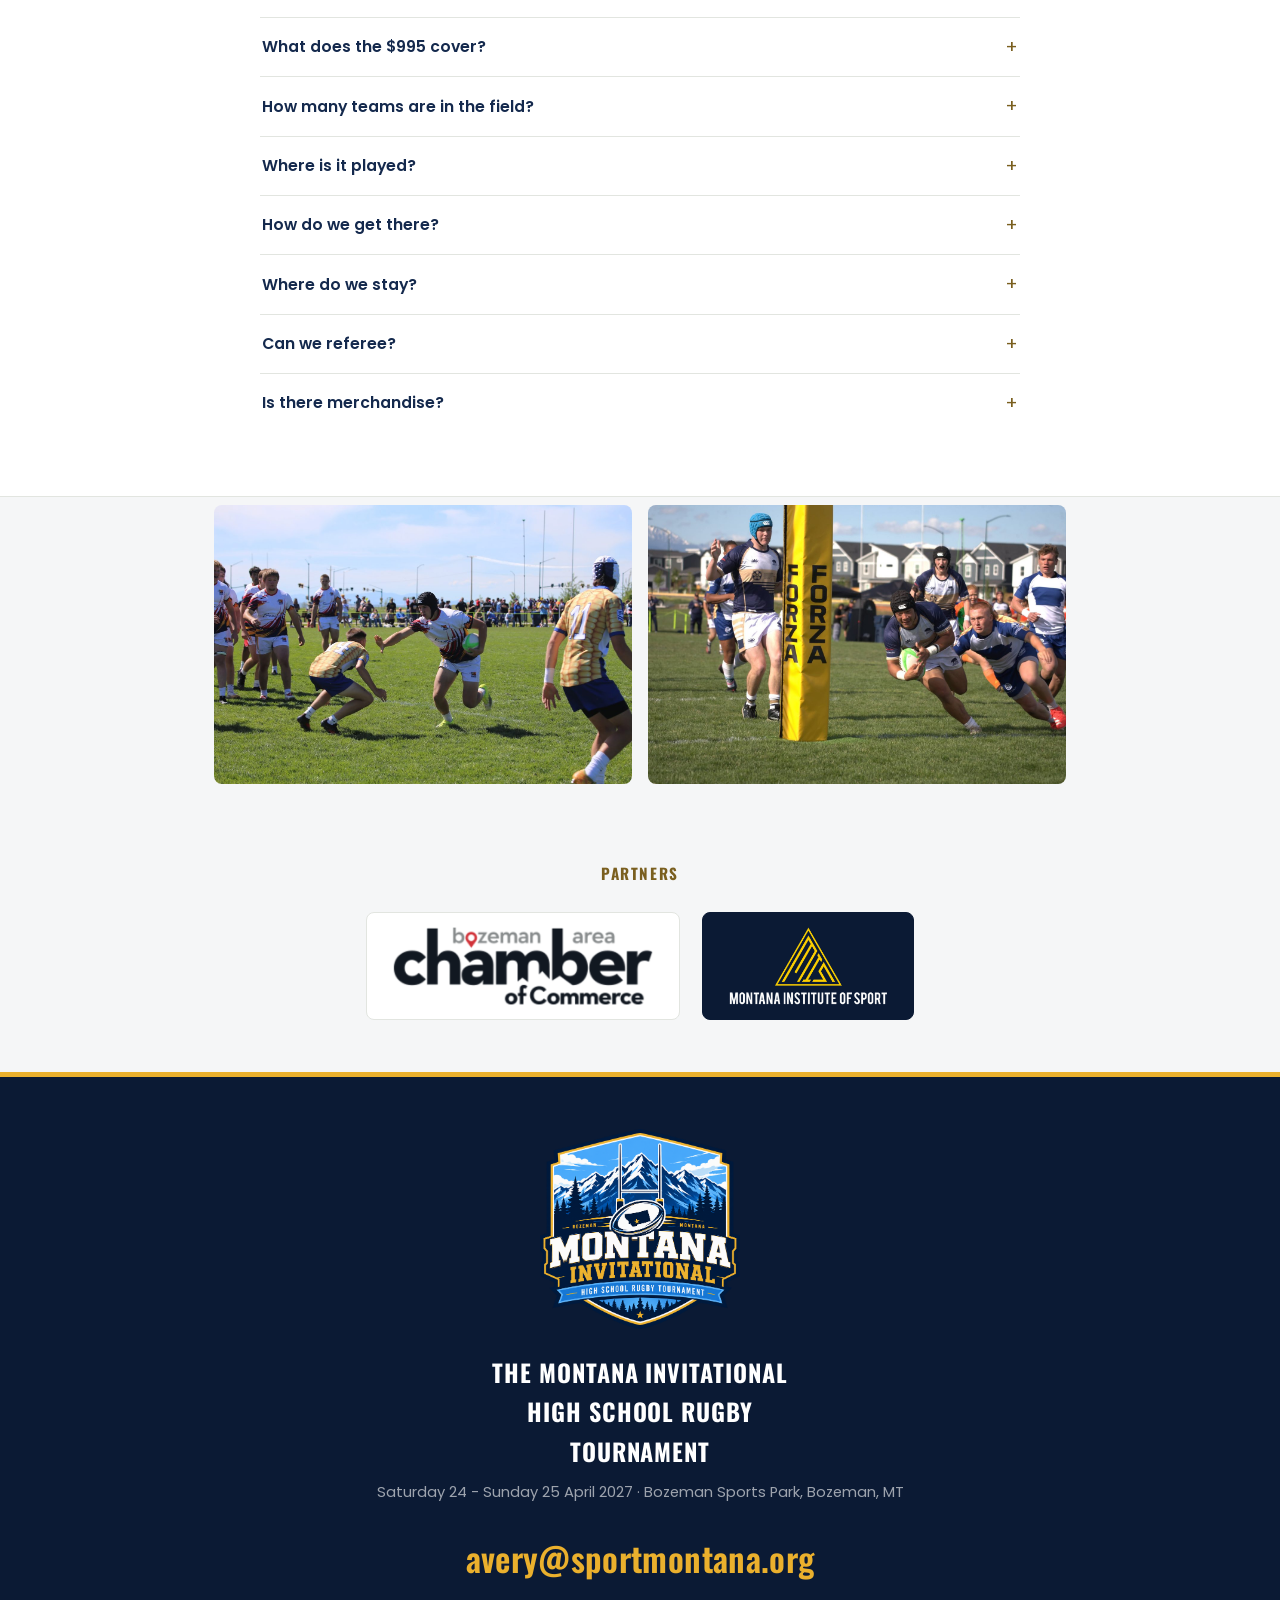
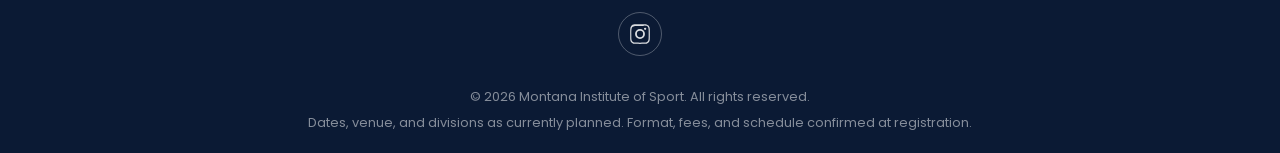
==== commit b449a394: "Add Instagram icon to footer, linked to @montanainvitational Completes the MIT social-media task: si" ====
--- a/index.html
+++ b/index.html
@@ -29,7 +29,7 @@
 <link rel="preconnect" href="https://fonts.googleapis.com">
 <link rel="preconnect" href="https://fonts.gstatic.com" crossorigin>
 <link href="https://fonts.googleapis.com/css2?family=Oswald:wght@500;600;700&family=Poppins:wght@400;500;600;700&display=swap" rel="stylesheet">
-<link rel="stylesheet" href="css/styles.css?v=1794415168">
+<link rel="stylesheet" href="css/styles.css?v=1794415993">
 <!-- Set before first paint: CSS hides the hero copy only when JS is
      available to animate it back in, so nothing flashes on load and
      no-JS users still get the full hero. -->
@@ -470,6 +470,11 @@
     <p class="footer-event-title">The Montana Invitational High School Rugby Tournament</p>
     <p class="footer-event-sub">Saturday 24 - Sunday 25 April 2027 &middot; Bozeman Sports Park, Bozeman, MT</p>
     <a class="footer-email" href="mailto:avery@sportmontana.org">avery@sportmontana.org</a>
+    <div class="footer-social">
+      <a href="https://instagram.com/montanainvitational" target="_blank" rel="noopener" aria-label="Montana Invitational on Instagram">
+        <svg viewBox="0 0 24 24" width="24" height="24" fill="currentColor" aria-hidden="true"><path d="M12 2.2c3.2 0 3.6 0 4.9.07 1.2.05 1.8.25 2.2.42.56.22.96.48 1.38.9.42.42.68.82.9 1.38.17.4.37 1 .42 2.2.06 1.3.07 1.7.07 4.9s0 3.6-.07 4.9c-.05 1.2-.25 1.8-.42 2.2-.22.56-.48.96-.9 1.38-.42.42-.82.68-1.38.9-.4.17-1 .37-2.2.42-1.3.06-1.7.07-4.9.07s-3.6 0-4.9-.07c-1.2-.05-1.8-.25-2.2-.42-.56-.22-.96-.48-1.38-.9-.42-.42-.68-.82-.9-1.38-.17-.4-.37-1-.42-2.2C2.21 15.6 2.2 15.2 2.2 12s0-3.6.07-4.9c.05-1.2.25-1.8.42-2.2.22-.56.48-.96.9-1.38.42-.42.82-.68 1.38-.9.4-.17 1-.37 2.2-.42C8.4 2.21 8.8 2.2 12 2.2zm0 1.8c-3.14 0-3.5 0-4.74.07-.92.04-1.42.2-1.75.33-.44.17-.75.37-1.08.7-.33.33-.53.64-.7 1.08-.13.33-.29.83-.33 1.75C3.33 8.5 3.32 8.86 3.32 12s0 3.5.07 4.74c.04.92.2 1.42.33 1.75.17.44.37.75.7 1.08.33.33.64.53 1.08.7.33.13.83.29 1.75.33 1.24.06 1.6.07 4.74.07s3.5 0 4.74-.07c.92-.04 1.42-.2 1.75-.33.44-.17.75-.37 1.08-.7.33-.33.53-.64.7-1.08.13-.33.29-.83.33-1.75.06-1.24.07-1.6.07-4.74s0-3.5-.07-4.74c-.04-.92-.2-1.42-.33-1.75-.17-.44-.37-.75-.7-1.08-.33-.33-.64-.53-1.08-.7-.33-.13-.83-.29-1.75-.33C15.5 4 15.14 4 12 4zm0 3.06A4.94 4.94 0 1 1 7.06 12 4.94 4.94 0 0 1 12 7.06zm0 1.8A3.14 3.14 0 1 0 15.14 12 3.14 3.14 0 0 0 12 8.86zm5.14-3.2a1.15 1.15 0 1 1-1.15 1.15 1.15 1.15 0 0 1 1.15-1.15z"/></svg>
+      </a>
+    </div>
   </div>
   <div class="wrap footer-bottom">
     <p>&copy; 2026 Montana Institute of Sport. All rights reserved.</p>
@@ -477,7 +482,7 @@
   </div>
 </footer>
 
-<script src="js/main.js?v=1794415168"></script>
-<script src="js/hero-sequence.js?v=1794415168"></script>
+<script src="js/main.js?v=1794415993"></script>
+<script src="js/hero-sequence.js?v=1794415993"></script>
 </body>
 </html>
--- a/css/styles.css
+++ b/css/styles.css
@@ -1777,4 +1777,26 @@
   color: var(--accent);
 }
 .footer-email:hover { text-decoration: underline; text-underline-offset: 4px; }
+.footer-social {
+  display: flex;
+  justify-content: center;
+  gap: 14px;
+  margin-top: 22px;
+}
+.footer-social a {
+  display: inline-flex;
+  align-items: center;
+  justify-content: center;
+  width: 44px;
+  height: 44px;
+  border-radius: 50%;
+  color: rgba(255, 255, 255, 0.85);
+  border: 1px solid rgba(255, 255, 255, 0.28);
+  transition: color 0.2s ease, border-color 0.2s ease, transform 0.2s ease;
+}
+.footer-social a:hover {
+  color: var(--accent);
+  border-color: var(--accent);
+  transform: translateY(-2px);
+}
 .site-footer .footer-bottom { text-align: center; }
